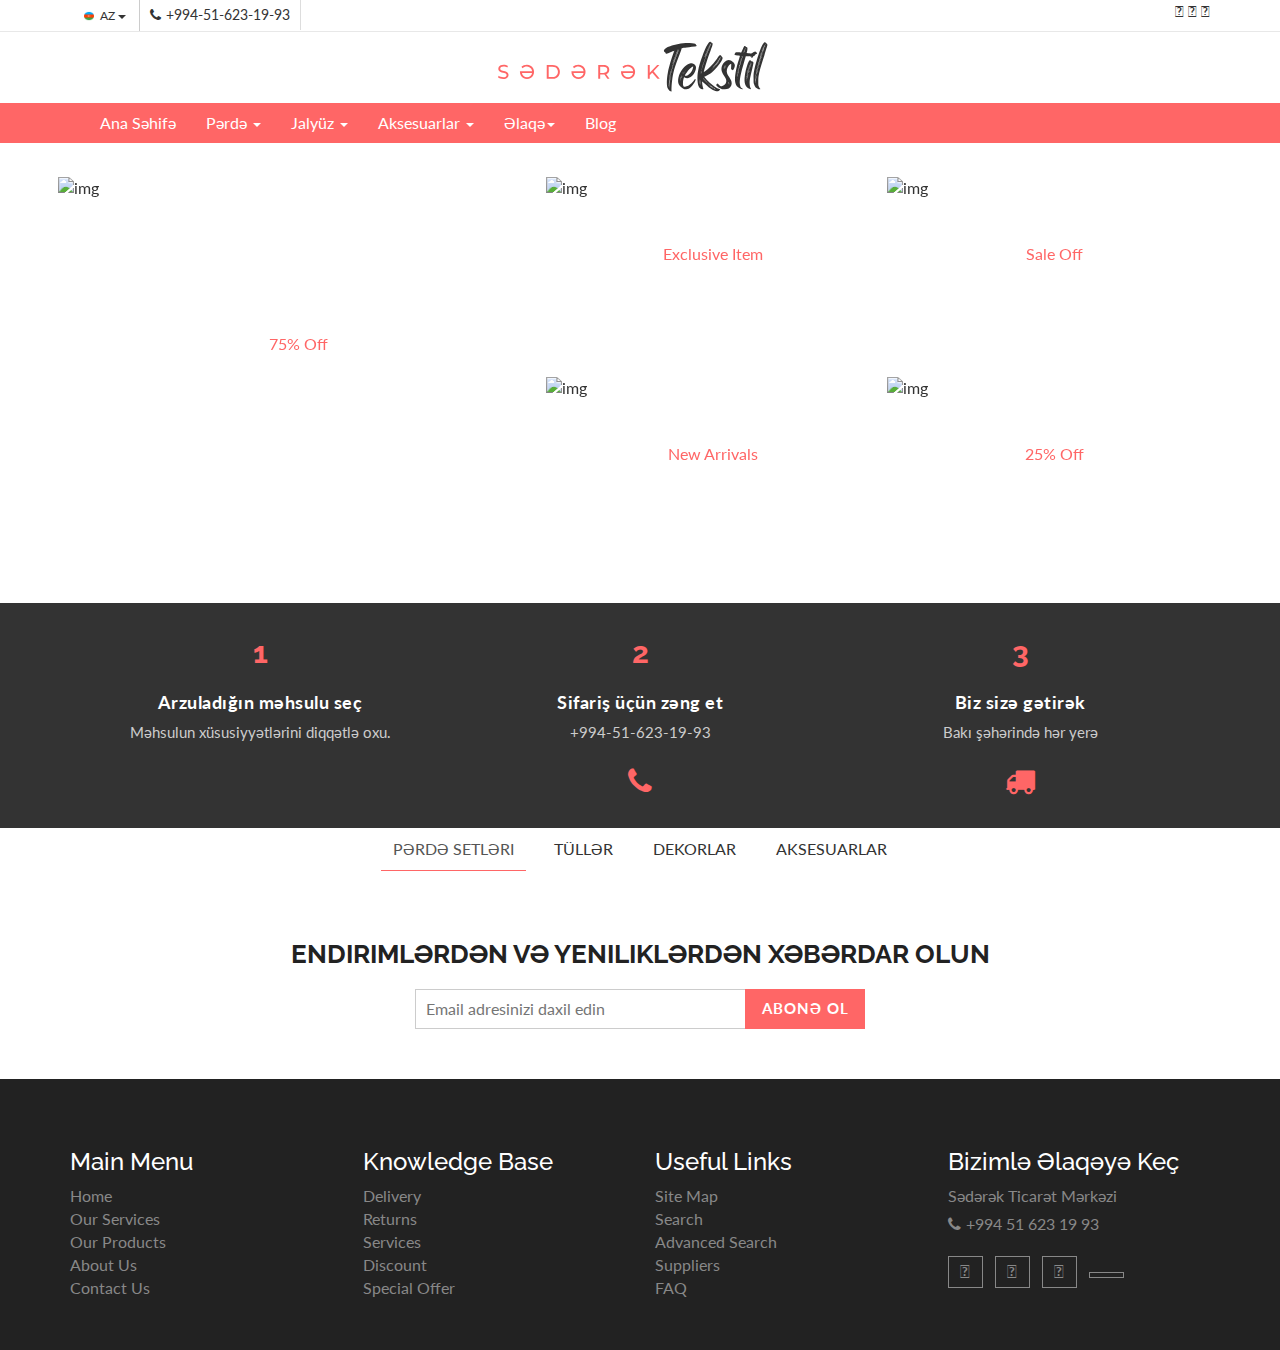
==== index.html @ 825e9d88 "first commit" ====
<!DOCTYPE html>
<html lang="en">

<head>
    <meta charset="utf-8">
    <meta http-equiv="X-UA-Compatible" content="IE=edge">
    <meta name="viewport" content="width=device-width, initial-scale=1">
    <title>Sədərək Tekstil | Əsas Səhifə</title>

    <!-- Font awesome -->
    <link href="css/font-awesome.css" rel="stylesheet">
    <!-- Bootstrap -->
    <link href="css/bootstrap.css" rel="stylesheet">
    <!-- SmartMenus jQuery Bootstrap Addon CSS -->
    <link href="css/jquery.smartmenus.bootstrap.css" rel="stylesheet">
    <!-- Product view slider -->
    <link rel="stylesheet" type="text/css" href="css/jquery.simpleLens.css">
    <!-- slick slider -->
    <link rel="stylesheet" type="text/css" href="css/slick.css">
    <!-- price picker slider -->
    <link rel="stylesheet" type="text/css" href="css/nouislider.css">
    <!-- Theme color -->
    <link id="switcher" href="css/theme-color/default-theme.css" rel="stylesheet">
    <!-- <link id="switcher" href="css/theme-color/bridge-theme.css" rel="stylesheet"> -->
    <!-- Top Slider CSS -->
    <link href="css/sequence-theme.modern-slide-in.css" rel="stylesheet" media="all">

    <!-- Main style sheet -->
    <link href="css/style.css" rel="stylesheet">

    <!-- Google Font -->
    <link href='https://fonts.googleapis.com/css?family=Lato' rel='stylesheet' type='text/css'>
    <link href='https://fonts.googleapis.com/css?family=Raleway' rel='stylesheet' type='text/css'>

    <!--font awesome icon link-->
    <link rel="stylesheet" href="https://cdnjs.cloudflare.com/ajax/libs/font-awesome/5.15.3/css/all.min.css" integrity="sha512-iBBXm8fW90+nuLcSKlbmrPcLa0OT92xO1BIsZ+ywDWZCvqsWgccV3gFoRBv0z+8dLJgyAHIhR35VZc2oM/gI1w==" crossorigin="anonymous" />
    <!-- HTML5 shim and Respond.js for IE8 support of HTML5 elements and media queries -->
    <!-- WARNING: Respond.js doesn't work if you view the page via file:// -->
    <!--[if lt IE 9]>
      <script src="https://oss.maxcdn.com/html5shiv/3.7.2/html5shiv.min.js"></script>
      <script src="https://oss.maxcdn.com/respond/1.4.2/respond.min.js"></script>
    <![endif]-->


</head>

<body>
    <!-- wpf loader Two -->
    <div id="wpf-loader-two">
        <div class="wpf-loader-two-inner">
            <span>Gözləyin</span>
        </div>
    </div>
    <!-- / wpf loader Two -->
    <!-- SCROLL TOP BUTTON -->
    <a class="scrollToTop" href="#"><i class="fa fa-chevron-up"></i></a>
    <!-- END SCROLL TOP BUTTON -->


    <!-- Start header section -->
    <header id="aa-header">
        <!-- start header top  -->
        <div class="aa-header-top">
            <div class="container">
                <div class="row">
                    <div class="col-md-12">
                        <div class="aa-header-top-area">
                            <!-- start header top left -->
                            <div class="aa-header-top-left">
                                <!-- start language -->
                                <div class="aa-language">
                                    <div class="dropdown">
                                        <a class="btn dropdown-toggle" href="#" type="button" id="dropdownMenu1" data-toggle="dropdown" aria-haspopup="true" aria-expanded="true">
                                            <img src="img/flag/icons8-azerbaijan-96-removebg-preview (1).png" alt="az flag">AZ
                                            <span class="caret"></span>
                                        </a>
                                        <ul class="dropdown-menu" aria-labelledby="dropdownMenu1">
                                            <li>
                                                <a href="#"><img src="img/flag/icons8-russian-federation-96-removebg-preview.png" alt="">RU</a>
                                            </li>
                                            <li>
                                                <a href="#"><img src="img/flag/icons8-azerbaijan-96-removebg-preview (1).png" alt="">AZ</a>
                                            </li>
                                        </ul>
                                    </div>
                                </div>
                                <!-- / language -->

                                <!-- start cellphone -->
                                <div class="cellphone hidden-xs">
                                    <p><span class="fa fa-phone"></span>+994-51-623-19-93</p>
                                </div>
                                <!-- / cellphone -->
                            </div>
                            <!-- / header top left -->
                            <div class="aa-header-top-right">
                                <a href="https://www.instagram.com/amiraslan00v/?hl=tr" class="nav-link"><i class="fab fa-instagram"></i></a>
                                <a href="#" class="nav-link"><i class="fab fa-facebook"></i></a>
                                <a href="https://wa.link/rcxn81" class="nav-link"><i class="fab fa-whatsapp"></i></a>
                                <a href="https://msng.link/o/?amrakh=tg" class="nav-link"><i class="fab fa-telegram"></i></a>
                            </div>
                        </div>
                    </div>
                </div>
            </div>
        </div>
        <!-- / header top  -->

        <!-- start header bottom  -->
        <div class="aa-header-bottom">
            <div class="container">
                <div class="row">
                    <div class="col-md-12">
                        <div class="aa-header-bottom-area">
                            <!-- logo  -->
                            <div class="aa-logo">
                                <a href="index.html" class="logo">
                                    <img src="img/logo/teansparant-logo-last.svg" alt="">
                                </a>
                            </div>
                            <!-- / logo  -->

                        </div>
                    </div>
                </div>
            </div>
        </div>
        <!-- / header bottom  -->
    </header>
    <!-- / header section -->
    <!-- menu -->
    <section id="menu">
        <div class="container">
            <div class="menu-area">
                <!-- Navbar -->
                <div class="navbar navbar-default" role="navigation">
                    <div class="navbar-header">
                        <button type="button" class="navbar-toggle" data-toggle="collapse" data-target=".navbar-collapse">
              <span class="sr-only">Toggle navigation</span>
              <span class="icon-bar"></span>
              <span class="icon-bar"></span>
              <span class="icon-bar"></span>
            </button>
                    </div>
                    <div class="navbar-collapse collapse">
                        <!-- Left nav -->
                        <ul class="nav navbar-nav">
                            <li><a href="index.html">Ana Səhifə</a></li>
                            <li><a href="#">Pərdə <span class="caret"></span></a>
                                <ul class="dropdown-menu">
                                    <li><a href="#">Qonaq Otağı</a></li>
                                    <li><a href="#">Mətbəx</a></li>
                                    <li><a href="#">Yataq Otağı</a></li>
                                    <li><a href="#">Gənc Otağı</a></li>
                                    <li><a href="#">Uşaq Otağı</a></li>
                                </ul>
                            </li>
                            <li><a href="#">Jalyüz <span class="caret"></span></a>
                                <ul class="dropdown-menu">
                                    <li><a href="#">Zebra Jalyüz</a></li>
                                    <!-- <li><a href="#">Tezliklə...</a></li>  -->
                                </ul>
                            </li>
                            <li><a href="#">Aksesuarlar <span class="caret"></span></a>
                                <ul class="dropdown-menu">
                                    <li><a href="#">Pərdə Maqnitləri</a></li>
                                </ul>
                            </li>
                            <!-- <li><a href="#">Yastıq <span class="caret"></span></a>
                <ul class="dropdown-menu">  
                  <li><a href="#">Tezliklə...</a></li>                                                                
                </ul>
              </li> -->
                            <li><a href="#">Əlaqə<span class="caret"></span></a>
                                <ul class="dropdown-menu">
                                    <li><a href="#"><span class="fa fa-phone"></span> +994-51-623-19-93</a></li>
                                    <li><a class="" href="https://wa.link/rcxn81"><i class="fab fa-whatsapp"></i> WhatsApp</a></li>
                                    <li><a class="" href="https://msng.link/o/?amrakh=tg"><i class="fab fa-telegram"></i> Telegram</a></li>
                                    <li><a class="" href="#"><i class="fab fa-facebook"></i> Facebook</a></li>
                                </ul>
                            </li>
                            <li><a href="blog.html">Blog<span ></span></a></li>
                        </ul>
                    </div>
                    <!--/.nav-collapse -->
                </div>
            </div>
        </div>
    </section>
    <!-- / menu -->

    <!-- Start Promo section -->
    <section id="aa-promo">
        <div class="container">
            <div class="row">
                <div class="col-md-12">
                    <div class="aa-promo-area">
                        <div class="row">
                            <!-- promo left -->
                            <div class="col-md-5 no-padding">
                                <div class="aa-promo-left">
                                    <a href="sale.html">
                                        <div class="aa-promo-banner">
                                            <img src="https://images.unsplash.com/photo-1577926606472-fc6d3a33f7e1?ixlib=rb-1.2.1&ixid=MnwxMjA3fDB8MHxzZWFyY2h8MTF8fGN1cnRhaW58ZW58MHx8MHx8&auto=format&fit=crop&w=500&q=60" alt="img">
                                            <div class="aa-prom-content">
                                                <span>75% Off</span>
                                                <h4>Qonaq Otağı</h4>
                                            </div>
                                        </div>
                                    </a>
                                </div>
                            </div>
                            <!-- promo right -->
                            <div class="col-md-7 no-padding">
                                <div class="aa-promo-right">
                                    <div class="aa-single-promo-right">
                                        <a href="sale.html">
                                            <div class="aa-promo-banner">
                                                <img src="https://images.unsplash.com/photo-1528822855841-e8bf3134cdc9?ixlib=rb-1.2.1&ixid=MnwxMjA3fDB8MHxwaG90by1wYWdlfHx8fGVufDB8fHx8&auto=format&fit=crop&w=435&q=80" alt="img">
                                                <div class="aa-prom-content">
                                                    <span>Exclusive Item</span>
                                                    <h4>Mətbəx</h4>
                                                </div>
                                            </div>
                                        </a>
                                    </div>
                                    <div class="aa-single-promo-right">
                                        <a href="sale.html">
                                            <div class="aa-promo-banner">
                                                <img src="https://images.unsplash.com/photo-1611286079235-f4e84fccacba?ixlib=rb-1.2.1&ixid=MnwxMjA3fDB8MHxwaG90by1wYWdlfHx8fGVufDB8fHx8&auto=format&fit=crop&w=1887&q=80" alt="img">
                                                <div class="aa-prom-content">
                                                    <span>Sale Off</span>
                                                    <h4>Yataq Otağı</h4>
                                                </div>
                                            </div>
                                        </a>
                                    </div>
                                    <div class="aa-single-promo-right">
                                        <a href="sale.html">
                                            <div class="aa-promo-banner">
                                                <img src="https://images.unsplash.com/photo-1509644851169-2acc08aa25b5?ixlib=rb-1.2.1&ixid=MnwxMjA3fDB8MHxwaG90by1wYWdlfHx8fGVufDB8fHx8&auto=format&fit=crop&w=696&q=80" alt="img">
                                                <div class="aa-prom-content">
                                                    <span>New Arrivals</span>
                                                    <h4>Gənc Otağı</h4>
                                                </div>
                                            </div>
                                        </a>
                                    </div>
                                    <div class="aa-single-promo-right">
                                        <a href="sale.html">
                                            <div class="aa-promo-banner">
                                                <img src="https://images.unsplash.com/photo-1577926866949-c1ed2147d862?ixlib=rb-1.2.1&ixid=MnwxMjA3fDB8MHxwaG90by1wYWdlfHx8fGVufDB8fHx8&auto=format&fit=crop&w=1887&q=80" alt="img">
                                                <div class="aa-prom-content">
                                                    <span>25% Off</span>
                                                    <h4>Uşaq Otağı</h4>
                                                </div>
                                            </div>
                                        </a>
                                    </div>
                                </div>
                            </div>
                        </div>
                    </div>
                </div>
            </div>
        </div>
    </section>
    <!-- / Promo section -->
    <!-- Support section -->
    <section id="aa-support">
        <div class="container">
            <div class="row">
                <div class="col-md-12">
                    <div class="aa-support-area">
                        <!-- single support -->
                        <div class="col-md-4 col-sm-4 col-xs-12">
                            <div class="aa-support-single">
                                <h2>1</h2>
                                <h4>Arzuladığın məhsulu seç</h4>
                                <p>Məhsulun xüsusiyyətlərini diqqətlə oxu.</p>
                                <br>
                                <span class="fa fa-box"></span>
                            </div>
                        </div>
                        <!-- single support -->
                        <div class="col-md-4 col-sm-4 col-xs-12">
                            <div class="aa-support-single">
                                <h2>2</h2>
                                <h4>Sifariş üçün zəng et</h4>
                                <a href="https://wa.link/rcxn81">
                                    <p>+994-51-623-19-93</p>
                                </a>
                                <br>
                                <span class="fa fa-phone"></span>

                                <!-- <a  href="https://wa.link/rcxn81"><p class="support-whatsapp">WhatsApp-a sürətli keçid</p></a> -->
                            </div>
                        </div>
                        <!-- single support -->
                        <div class="col-md-4 col-sm-4 col-xs-12">
                            <div class="aa-support-single">
                                <h2>3</h2>


                                <h4>Biz sizə gətirək</h4>
                                <p>Bakı şəhərində hər yerə</p>
                                <br>
                                <span class="fa fa-truck"></span>
                            </div>
                        </div>
                    </div>
                </div>
            </div>
        </div>
    </section>
    <!-- / Support section -->
    <!-- Products section -->
    <section id="aa-product">
        <div class="container">
            <div class="row">
                <div class="col-md-12">
                    <div class="row">
                        <div class="aa-product-area">
                            <div class="aa-product-inner">
                                <!-- start prduct navigation -->
                                <ul class="nav nav-tabs aa-products-tab">
                                    <li class="active"><a href="#men" data-toggle="tab">Pərdə Setləri</a></li>
                                    <li><a href="#women" data-toggle="tab">Tüllər</a></li>
                                    <li><a href="#sports" data-toggle="tab">Dekorlar</a></li>
                                    <li><a href="#electronics" data-toggle="tab">Aksesuarlar</a></li>
                                </ul>
                                <!-- Tab panes -->
                                <div class="tab-content">
                                    
                                </div>
                                <!-- quick view modal -->
                                <div class="modal fade" id="quick-view-modal" tabindex="-1" role="dialog" aria-labelledby="myModalLabel" aria-hidden="true">
                                    <div class="modal-dialog">
                                        <div class="modal-content">
                                            <div class="modal-body">
                                                <button type="button" class="close" data-dismiss="modal" aria-hidden="true">&times;</button>
                                                <div class="row">
                                                    <!-- Modal view slider -->
                                                    <div class="col-md-6 col-sm-6 col-xs-12">
                                                        <div class="aa-product-view-slider">
                                                            <div class="simpleLens-gallery-container" id="demo-1">
                                                                <div class="simpleLens-container">
                                                                    <div class="simpleLens-big-image-container">
                                                                        <a class="simpleLens-lens-image" data-lens-image="img/view-slider/large/polo-shirt-1.png">
                                                                            <img src="img/view-slider/medium/polo-shirt-1.png" class="simpleLens-big-image">
                                                                        </a>
                                                                    </div>
                                                                </div>
                                                                <div class="simpleLens-thumbnails-container">
                                                                    <a href="#" class="simpleLens-thumbnail-wrapper" data-lens-image="img/view-slider/large/polo-shirt-1.png" data-big-image="img/view-slider/medium/polo-shirt-1.png">
                                                                        <img src="img/view-slider/thumbnail/polo-shirt-1.png">
                                                                    </a>
                                                                    <a href="#" class="simpleLens-thumbnail-wrapper" data-lens-image="img/view-slider/large/polo-shirt-3.png" data-big-image="img/view-slider/medium/polo-shirt-3.png">
                                                                        <img src="img/view-slider/thumbnail/polo-shirt-3.png">
                                                                    </a>

                                                                    <a href="#" class="simpleLens-thumbnail-wrapper" data-lens-image="img/view-slider/large/polo-shirt-4.png" data-big-image="img/view-slider/medium/polo-shirt-4.png">
                                                                        <img src="img/view-slider/thumbnail/polo-shirt-4.png">
                                                                    </a>
                                                                </div>
                                                            </div>
                                                        </div>
                                                    </div>
                                                    <!-- Modal view content -->
                                                    <div class="col-md-6 col-sm-6 col-xs-12">
                                                        <div class="aa-product-view-content">
                                                            <h3>T-Shirt</h3>
                                                            <div class="aa-price-block">
                                                                <span class="aa-product-view-price">$34.99</span>
                                                                <p class="aa-product-avilability">Avilability: <span>In stock</span></p>
                                                            </div>
                                                            <p>Lorem ipsum dolor sit amet, consectetur adipisicing elit. Officiis animi, veritatis quae repudiandae quod nulla porro quidem, itaque quis quaerat!</p>
                                                            <h4>Size</h4>
                                                            <div class="aa-prod-view-size">
                                                                <a href="#">S</a>
                                                                <a href="#">M</a>
                                                                <a href="#">L</a>
                                                                <a href="#">XL</a>
                                                            </div>
                                                            <div class="aa-prod-quantity">
                                                                <form action="">
                                                                    <select name="" id="">
                                      <option value="0" selected="1">1</option>
                                      <option value="1">2</option>
                                      <option value="2">3</option>
                                      <option value="3">4</option>
                                      <option value="4">5</option>
                                      <option value="5">6</option>
                                    </select>
                                                                </form>
                                                                <p class="aa-prod-category">
                                                                    Category: <a href="#">Polo T-Shirt</a>
                                                                </p>
                                                            </div>
                                                            <div class="aa-prod-view-bottom">
                                                                <a href="#" class="aa-add-to-cart-btn"><span class="fa fa-shopping-cart"></span>Add To Cart</a>
                                                                <a href="#" class="aa-add-to-cart-btn">View Details</a>
                                                            </div>
                                                        </div>
                                                    </div>
                                                </div>
                                            </div>
                                        </div>
                                        <!-- /.modal-content -->
                                    </div>
                                    <!-- /.modal-dialog -->
                                </div>
                                <!-- / quick view modal -->
                            </div>
                        </div>
                    </div>
                </div>
            </div>
        </div>
    </section>
    <!-- / Products section -->


    <!-- Subscribe section -->
    <section id="aa-subscribe">
        <div class="container">
            <div class="row">
                <div class="col-md-12">
                    <div class="aa-subscribe-area">
                        <h3>Endirimlərdən və yeniliklərdən xəbərdar olun </h3>
                        <form action="" class="aa-subscribe-form">
                            <input type="email" name="" id="" placeholder="Email adresinizi daxil edin">
                            <input type="submit" value="Abonə Ol">
                        </form>
                    </div>
                </div>
            </div>
        </div>
    </section>
    <!-- / Subscribe section -->

    <!-- footer -->
    <footer id="aa-footer">
        <!-- footer bottom -->
        <div class="aa-footer-top">
            <div class="container">
                <div class="row">
                    <div class="col-md-12">
                        <div class="aa-footer-top-area">
                            <div class="row">
                                <div class="col-md-3 col-sm-6">
                                    <div class="aa-footer-widget">
                                        <h3>Main Menu</h3>
                                        <ul class="aa-footer-nav">
                                            <li><a href="#">Home</a></li>
                                            <li><a href="#">Our Services</a></li>
                                            <li><a href="#">Our Products</a></li>
                                            <li><a href="#">About Us</a></li>
                                            <li><a href="#">Contact Us</a></li>
                                        </ul>
                                    </div>
                                </div>
                                <div class="col-md-3 col-sm-6">
                                    <div class="aa-footer-widget">
                                        <div class="aa-footer-widget">
                                            <h3>Knowledge Base</h3>
                                            <ul class="aa-footer-nav">
                                                <li><a href="#">Delivery</a></li>
                                                <li><a href="#">Returns</a></li>
                                                <li><a href="#">Services</a></li>
                                                <li><a href="#">Discount</a></li>
                                                <li><a href="#">Special Offer</a></li>
                                            </ul>
                                        </div>
                                    </div>
                                </div>
                                <div class="col-md-3 col-sm-6">
                                    <div class="aa-footer-widget">
                                        <div class="aa-footer-widget">
                                            <h3>Useful Links</h3>
                                            <ul class="aa-footer-nav">
                                                <li><a href="#">Site Map</a></li>
                                                <li><a href="#">Search</a></li>
                                                <li><a href="#">Advanced Search</a></li>
                                                <li><a href="#">Suppliers</a></li>
                                                <li><a href="#">FAQ</a></li>
                                            </ul>
                                        </div>
                                    </div>
                                </div>
                                <div class="col-md-3 col-sm-6">
                                    <div class="aa-footer-widget">
                                        <div class="aa-footer-widget">
                                            <h3>Bizimlə Əlaqəyə Keç</h3>
                                            <address>
                      <p>Sədərək Ticarət Mərkəzi</p>
                      <p><span class="fa fa-phone"></span>+994 51 623 19 93</p>
                    </address>
                                            <div class="aa-footer-social">
                                                <a href="https://www.instagram.com/amiraslan00v/?hl=tr" class="nav-link"><i class="fab fa-instagram"></i></a>
                                                <a href="#" class="nav-link"><i class="fab fa-facebook"></i></a>
                                                <a href="https://wa.link/rcxn81" class="nav-link"><i class="fab fa-whatsapp"></i></a>
                                                <a href="https://msng.link/o/?amrakh=tg" class="nav-link"><i class="fab fa-telegram"></i></a>
                                            </div>
                                        </div>
                                    </div>
                                </div>
                            </div>
                        </div>
                    </div>
                </div>
            </div>
        </div>

        <!-- jQuery library -->
        <script src="https://ajax.googleapis.com/ajax/libs/jquery/1.11.3/jquery.min.js"></script>
        <!-- Include all compiled plugins (below), or include individual files as needed -->
        <script src="js/bootstrap.js"></script>
        <!-- SmartMenus jQuery plugin -->
        <script type="text/javascript" src="js/jquery.smartmenus.js"></script>
        <!-- SmartMenus jQuery Bootstrap Addon -->
        <script type="text/javascript" src="js/jquery.smartmenus.bootstrap.js"></script>
        <!-- To Slider JS -->
        <script src="js/sequence.js"></script>
        <script src="js/sequence-theme.modern-slide-in.js"></script>
        <!-- Product view slider -->
        <script type="text/javascript" src="js/jquery.simpleGallery.js"></script>
        <script type="text/javascript" src="js/jquery.simpleLens.js"></script>
        <!-- slick slider -->
        <script type="text/javascript" src="js/slick.js"></script>
        <!-- Price picker slider -->
        <script type="text/javascript" src="js/nouislider.js"></script>
        <!-- Custom js -->
        <script src="js/custom.js"></script>
        <!--  js -->
        <script src="js/api.js"></script>

</body>

</html>
---- css/nouislider.css ----
/* Functional styling;
 * These styles are required for noUiSlider to function.
 * You don't need to change these rules to apply your design.
 */
.noUi-target,
.noUi-target * {
-webkit-touch-callout: none;
-webkit-user-select: none;
-ms-touch-action: none;
	touch-action: none;
-ms-user-select: none;
-moz-user-select: none;
	user-select: none;
-moz-box-sizing: border-box;
	box-sizing: border-box;
}
.noUi-target {
	position: relative;
	direction: ltr;
}
.noUi-base {
	width: 100%;
	height: 100%;
	position: relative;
	z-index: 1; /* Fix 401 */
}
.noUi-origin {
	position: absolute;
	right: 0;
	top: 0;
	left: 0;
	bottom: 0;
}
.noUi-handle {
	position: relative;
	z-index: 1;
}
.noUi-stacking .noUi-handle {
/* This class is applied to the lower origin when
   its values is > 50%. */
	z-index: 10;
}
.noUi-state-tap .noUi-origin {
-webkit-transition: left 0.3s, top 0.3s;
	transition: left 0.3s, top 0.3s;
}
.noUi-state-drag * {
	cursor: inherit !important;
}

/* Painting and performance;
 * Browsers can paint handles in their own layer.
 */
.noUi-base,
.noUi-handle {
	-webkit-transform: translate3d(0,0,0);
	transform: translate3d(0,0,0);
}

/* Slider size and handle placement;
 */
.noUi-horizontal {
	height: 5px;
}
.noUi-horizontal .noUi-handle {
	cursor: w-resize;
	height: 23px;
	left: -17px;
	top: -10px;
	width: 28px;
}
.noUi-vertical {
	width: 18px;
}
.noUi-vertical .noUi-handle {
	width: 28px;
	height: 34px;
	left: -6px;
	top: -17px;
}

/* Styling;
 */
.noUi-background {
	background: #FAFAFA;
	box-shadow: inset 0 1px 1px #f0f0f0;
}
.noUi-connect {
	background: #ccc;
	box-shadow: inset 0 0 3px rgba(51,51,51,0.45);
-webkit-transition: background 450ms;
	transition: background 450ms;
}
.noUi-origin {
	border-radius: 2px;
}
.noUi-target {
	border-radius: 0px;
	border: 1px solid #D3D3D3;
	box-shadow: inset 0 1px 1px #F0F0F0, 0 3px 6px -5px #BBB;
	margin-top: 30px;
	margin-bottom: 10px;
}
.noUi-target.noUi-connect {
	box-shadow: inset 0 0 3px rgba(51,51,51,0.45), 0 3px 6px -5px #BBB;
}

/* Handles and cursors;
 */
.noUi-draggable {
	cursor: w-resize;
}
.noUi-vertical .noUi-draggable {
	cursor: n-resize;
}
.noUi-handle {
	border: 1px solid #D9D9D9;
	border-radius: 0px;
	background: #FFF;
	cursor: default;
	box-shadow: inset 0 0 1px #FFF,
				inset 0 1px 7px #EBEBEB,
				0 3px 6px -3px #BBB;
}
.noUi-active {
	box-shadow: inset 0 0 1px #FFF,
				inset 0 1px 7px #DDD,
				0 3px 6px -3px #BBB;
}

/* Handle stripes;
 */
.noUi-handle:before,
.noUi-handle:after {
	content: "";
	display: block;
	position: absolute;
	height: 10px;
	width: 1px;
	background: #E8E7E6;
	left: 9px;
	top: 5px;
}
.noUi-handle:after {
	left: 15px;
}
.noUi-vertical .noUi-handle:before,
.noUi-vertical .noUi-handle:after {
	width: 14px;
	height: 1px;
	left: 6px;
	top: 14px;
}
.noUi-vertical .noUi-handle:after {
	top: 17px;
}

/* Disabled state;
 */
[disabled].noUi-connect,
[disabled] .noUi-connect {
	background: #B8B8B8;
}
[disabled].noUi-origin,
[disabled] .noUi-handle {
	cursor: not-allowed;
}
---- css/theme-color/default-theme.css ----
/*=======================================
Template Design By MarkUps.
Author URI : http://www.markups.io/
========================================*/


h2 {
  color: #ff6666;  
}
.aa-primary-btn:hover, .aa-primary-btn:focus {
  color: #ff6666; 
  border-color: #ff6666;
}
.aa-secondary-btn {  
  color: #ff6666;  
}
.aa-secondary-btn:hover, .aa-secondary-btn:focus {
  background-color: #ff6666;  
}
.aa-browse-btn {
  background-color: #ff6666;  
  border: 1px solid #ff6666;  
}
.aa-browse-btn:hover, .aa-browse-btn:focus {
  color: #ff6666;
}
.aa-add-to-cart-btn:hover, .aa-add-to-cart-btn:focus {
  color: #ff6666;
  border-color: #ff6666;
}
.aa-filter-btn {
  background-color: #ff6666;
  border: 1px solid #ff6666;  
}
.aa-cart-view-btn {
  background-color: #ff6666;  
}
#aa-header .aa-header-bottom .aa-header-bottom-area .aa-logo a > span {
  color: #ff6666;  
}
#aa-header .aa-header-bottom .aa-header-bottom-area .aa-logo a strong {
  color: #ff6666;
}
#aa-header .aa-header-bottom .aa-header-bottom-area .aa-search-box button {
  background-color: #ff6666;  
}
#aa-header .aa-header-bottom .aa-cartbox .aa-cart-link {
  color: #ff6666;  
}
#aa-header .aa-header-bottom .aa-cartbox .aa-cart-link .aa-cart-notify {
  border: 1px solid #ff6666;  
  color: #ff6666;  
}
#aa-header .aa-header-bottom .aa-cartbox .aa-cart-link .aa-cart-notify:after { 
  border-top-color: #ff6666;  
}
#aa-header .aa-header-bottom .aa-cartbox .aa-cartbox-summary ul li .aa-remove-product:hover, #aa-header .aa-header-bottom .aa-cartbox .aa-cartbox-summary ul li .aa-remove-product:focus {
  border-color: #ff6666;
}
#menu {
  background-color: #ff6666; 
}
#menu .menu-area .navbar-default .navbar-nav .open a {
  color: #ff6666;
}
#menu .menu-area .navbar-default .navbar-nav .dropdown-menu li a {
  color: #ff6666;
}
#menu .menu-area .navbar-default .navbar-nav .dropdown-menu li a:hover, #menu .menu-area .navbar-default .navbar-nav .dropdown-menu li a:focus { 
  background-color: #ff6666;
}
.scrollToTop {
  background-color: #ff6666;
  border: 1px solid #ff6666;  
}
.scrollToTop:hover,
.scrollToTop:focus { 
  color: #ff6666; 
}
#wpf-loader-two .wpf-loader-two-inner:before {
  background: #ff6666;  
}
#wpf-loader-two .wpf-loader-two-inner:after {
  background: #ff6666;  
}
#wpf-loader-two {
  background-color: #ff6666;  
}
#aa-slider .aa-slider-area .seq-title span {
  color: #ff6666;  
}
#aa-slider .aa-slider-area .seq .seq-next:hover, #aa-slider .aa-slider-area .seq .seq-next:focus {  
  background-color: #ff6666;
}
#aa-slider .aa-slider-area .seq .seq-prev:hover, #aa-slider .aa-slider-area .seq .seq-prev:focus {  
  background-color: #ff6666;
}
#aa-promo .aa-promo-area .aa-promo-banner .aa-prom-content span {  
  color: #ff6666;
}
#aa-promo .aa-promo-area .aa-promo-banner .aa-prom-content h4 a:hover {
  color: #ff6666 !important;
}
.aa-products-tab li a:hover, .aa-products-tab li a:focus {  
  border-bottom: 1px solid #ff6666;
}
.aa-products-tab li.active a {
  border-bottom: 1px solid #ff6666 !important;  
}
.aa-products-tab li.active a:hover, .aa-products-tab li.active a:focus {  
  border-bottom: 1px solid #ff6666;
}
.aa-product-catg li figure .aa-add-card-btn:hover {
  color: #ff6666;
}
.aa-product-catg li .aa-product-title a:hover, .aa-product-catg li .aa-product-title a:focus {
  color: #ff6666;
}
.aa-product-catg li .aa-product-price {
  color: #ff6666;  
}
.aa-product-catg li .aa-product-hvr-content a:hover, .aa-product-catg li .aa-product-hvr-content a:focus {
  color: #ff6666;
}
#quick-view-modal .modal-content button.close:hover {
  color: #ff6666; 
}
#quick-view-modal .modal-content .aa-product-view-content .aa-price-block .aa-product-avilability span {
  color: #ff6666;
}
#quick-view-modal .modal-content .aa-product-view-content .aa-prod-view-size a:hover, #quick-view-modal .modal-content .aa-product-view-content .aa-prod-view-size a:focus {
  border-color: #ff6666;
  color: #ff6666;
}
#quick-view-modal .modal-content .aa-product-view-content .aa-prod-quantity .aa-prod-category a {
  color: #ff6666; 
}
.slick-prev,
.slick-next {
  background-color: #ff6666;
}
#aa-support .aa-support-area .aa-support-single span {
  color: #ff6666; 
}
#aa-testimonial .aa-testimonial-area .aa-testimonial-slider li.slick-active {
  background-color: #ff6666;
}
.aa-latest-blog-single .aa-blog-img:hover .aa-blog-img-caption {
  background-color: #ff6666;
}
.aa-latest-blog-single .aa-blog-info .aa-blog-title a:hover {
  color: #ff6666;
}
.aa-latest-blog-single .aa-blog-info .aa-read-mor-btn {
  color: #ff6666;  
}
.aa-latest-blog-single .aa-blog-info .aa-read-mor-btn:hover span, .aa-latest-blog-single .aa-blog-info .aa-read-mor-btn:focus span {  
  color: #ff6666;
}
#aa-subscribe .aa-subscribe-area .aa-subscribe-form input[type="submit"] {
  background: #ff6666 none repeat scroll 0 0;
  border: 1px solid #ff6666;  
}
#aa-footer .aa-footer-bottom .aa-footer-bottom-area > p a:hover, #aa-footer .aa-footer-bottom .aa-footer-bottom-area > p a:focus {
  color: #ff6666;
}
#aa-catg-head-banner .aa-catg-head-banner-area .aa-catg-head-banner-content .breadcrumb .active {
  color: #ff6666;
}
#aa-product-category .aa-sidebar .aa-sidebar-widget h3 {
  color: #ff6666;
  border-bottom: 1px solid #ff6666;
}
#aa-product-category .aa-sidebar .aa-sidebar-widget .aa-catg-nav li a:hover, #aa-product-category .aa-sidebar .aa-sidebar-widget .aa-catg-nav li a:focus {
  color: #ff6666;
}
#aa-product-category .aa-sidebar .aa-sidebar-widget .tag-cloud a:hover, #aa-product-category .aa-sidebar .aa-sidebar-widget .tag-cloud a:focus {
  background-color: #ff6666;
}
#aa-product-category .aa-sidebar .aa-sidebar-widget .aa-recently-views ul li .aa-cartbox-info h4 a:hover, #aa-product-category .aa-sidebar .aa-sidebar-widget .aa-recently-views ul li .aa-cartbox-info h4 a:focus {
  color: #ff6666;
}
#aa-product-category .aa-product-catg-content .aa-product-catg-head .aa-product-catg-head-right a:hover, #aa-product-category .aa-product-catg-content .aa-product-catg-head .aa-product-catg-head-right a:focus {
  color: #ff6666;
}
#aa-product-category .aa-product-catg-content .aa-product-catg-pagination .pagination li a:hover,
#aa-product-category .aa-product-catg-content .aa-product-catg-pagination .pagination li span:hover {
  color: #ff6666;
}
#aa-product-category .aa-product-catg-content .aa-product-catg-pagination .pagination li a:focus,
#aa-product-category .aa-product-catg-content .aa-product-catg-pagination .pagination li span:focus {
  background-color: #ff6666;
}
#aa-product-details .aa-product-details-area .aa-product-details-content .aa-product-view-content .aa-prod-quantity .aa-prod-category a {
  color: #ff6666;
}
#aa-product-details .aa-product-details-area .aa-product-details-bottom .nav-tabs li a:hover, #aa-product-details .aa-product-details-area .aa-product-details-bottom .nav-tabs li a:focus {
  color: #ff6666;
}
#aa-product-details .aa-product-details-area .aa-product-details-bottom .aa-review-form .aa-review-submit {  
  background-color: #ff6666;  
  border-color: #ff6666;  
}
#aa-product-details .aa-product-details-area .aa-product-details-bottom .aa-review-form .form-control:focus {
  border-color: #ff6666;
}
#cart-view .cart-view-area .cart-view-table .table tbody tr td .aa-cart-title {
  color: #ff6666;
}
#cart-view .cart-view-area .cart-view-table .table tbody tr td .aa-cart-title:hover {
  color: #ff6666;
}
#checkout .checkout-area .checkout-left .panel-group .panel-default .panel-heading .panel-title a { 
  color: #ff6666;
}
#checkout .checkout-area .checkout-right h4 { 
  color: #ff6666;
}
#login-modal .modal-dialog .aa-register-now a {
  color: #ff6666;
}
#aa-blog-archive .aa-blog-archive-area .aa-blog-content .aa-blog-content-single h4 a:hover, #aa-blog-archive .aa-blog-archive-area .aa-blog-content .aa-blog-content-single h4 a:focus {
  color: #ff6666;
}
#aa-blog-archive .aa-blog-archive-area .aa-blog-content .aa-blog-content-single .aa-article-bottom .aa-post-author a {
  border-bottom: 1px solid #ff6666;
  color: #ff6666;
}
#aa-blog-archive .aa-blog-archive-area .aa-blog-sidebar .aa-sidebar-widget h3 {
  color: #ff6666;
  border-bottom: 1px solid #ff6666;  
}
#aa-blog-archive .aa-blog-archive-area .aa-blog-sidebar .aa-sidebar-widget .aa-catg-nav li a:hover, #aa-blog-archive .aa-blog-archive-area .aa-blog-sidebar .aa-sidebar-widget .aa-catg-nav li a:focus {
  color: #ff6666;
}
#aa-blog-archive .aa-blog-archive-area .aa-blog-sidebar .aa-sidebar-widget .tag-cloud a:hover, #aa-blog-archive .aa-blog-archive-area .aa-blog-sidebar .aa-sidebar-widget .tag-cloud a:focus {
  background-color: #ff6666;
}
#aa-blog-archive .aa-blog-archive-area .aa-blog-sidebar .aa-sidebar-widget .aa-sidebar-price-range .noUi-connect {
  background: #ff6666;
}
#aa-blog-archive .aa-blog-archive-area .aa-blog-sidebar .aa-sidebar-widget .aa-recently-views ul li .aa-cartbox-info h4 a:hover, #aa-blog-archive .aa-blog-archive-area .aa-blog-sidebar .aa-sidebar-widget .aa-recently-views ul li .aa-cartbox-info h4 a:focus {
  color: #ff6666;
}
#aa-blog-archive .aa-blog-archive-area .aa-blog-archive-pagination .pagination li a:hover,
#aa-blog-archive .aa-blog-archive-area .aa-blog-archive-pagination .pagination li span:hover {
  color: #ff6666;
}
#aa-blog-archive .aa-blog-archive-area .aa-blog-archive-pagination .pagination li a:focus,
#aa-blog-archive .aa-blog-archive-area .aa-blog-archive-pagination .pagination li span:focus {
  background-color: #ff6666;
}
#aa-blog-archive .aa-blog-archive-area .aa-blog-archive-pagination .pagination .active a {
  background-color: #ff6666;
}
.aa-blog-details h2 a:hover, .aa-blog-details h2 a:focus {
  color: #ff6666;
}
.aa-blog-details .aa-blog-content-single .blog-single-tag a:hover, .aa-blog-details .aa-blog-content-single .blog-single-tag a:focus {
  color: #ff6666; 
}
.aa-blog-details .aa-blog-content-single .blog-single-social a:hover, .aa-blog-details .aa-blog-content-single .blog-single-social a:focus {
  color: #ff6666; 
}
.aa-blog-details .aa-blog-navigation .aa-blog-prev {
  background-color: #ff6666;
  border: 1px solid #ff6666;  
}
.aa-blog-details .aa-blog-navigation .aa-blog-next {
  background-color: #ff6666;
  border: 1px solid #ff6666;  
}
.aa-blog-details .aa-blog-comment-threat .comments .commentlist li .reply-btn {
  background-color: #ff6666;  
}
.aa-blog-details .aa-blog-comment-threat .comments .commentlist li .author-tag {
  background-color: #ff6666;  
}
.aa-blog-details #respond input[type="text"]:focus,
.aa-blog-details #respond input[type="email"]:focus,
.aa-blog-details #respond input[type="url"]:focus {
  border-color: #ff6666;
}
.aa-blog-details #respond textarea:focus {
  border-color: #ff6666;
}
.aa-blog-details #respond .form-submit input:hover {
  color: #ff6666 !important;
}
#aa-contact .aa-contact-area .aa-contact-address .aa-contact-address-left .comments-form .form-control:focus {
  border-color: #ff6666;
}
#aa-contact .aa-contact-area .aa-contact-address .aa-contact-address-left .comments-form button {
  border: 1px solid #ff6666;  
}
#aa-error .aa-error-area {
  border: 5px solid #ff6666;  
}
#aa-error .aa-error-area h2 {
  border-bottom: 3px solid #ff6666;  
}
#aa-error .aa-error-area a:hover, #aa-error .aa-error-area a:focus {
  color: #ff6666;
  border-color: #ff6666;
}
#aa-footer .aa-footer-bottom .aa-footer-bottom-area > p a:hover, #aa-footer .aa-footer-bottom .aa-footer-bottom-area > p a:focus {
  color: #ff6666;
}
.navbar-default .navbar-toggle:hover,
.navbar-default .navbar-toggle:focus {
  background-color: #ff6666;
}




/*=======================================
Template Design By MarkUps.
Author URI : http://www.markups.io/
========================================*/
---- css/theme-color/bridge-theme.css ----
/*=======================================
Template Design By MarkUps.
Author URI : http://www.markups.io/
========================================*/


h2 {
  color: #a5d549;  
}
.aa-primary-btn:hover, .aa-primary-btn:focus {
  color: #a5d549; 
  border-color: #a5d549;
}
.aa-secondary-btn {  
  color: #a5d549;  
}
.aa-secondary-btn:hover, .aa-secondary-btn:focus {
  background-color: #a5d549;  
}
.aa-browse-btn {
  background-color: #a5d549;  
  border: 1px solid #a5d549;  
}
.aa-browse-btn:hover, .aa-browse-btn:focus {
  color: #a5d549;
}
.aa-add-to-cart-btn:hover, .aa-add-to-cart-btn:focus {
  color: #a5d549;
  border-color: #a5d549;
}
.aa-filter-btn {
  background-color: #a5d549;
  border: 1px solid #a5d549;  
}
.aa-cart-view-btn {
  background-color: #a5d549;  
}
#aa-header .aa-header-bottom .aa-header-bottom-area .aa-logo a > span {
  color: #a5d549;  
}
#aa-header .aa-header-bottom .aa-header-bottom-area .aa-logo a strong {
  color: #a5d549;
}
#aa-header .aa-header-bottom .aa-header-bottom-area .aa-search-box button {
  background-color: #a5d549;  
}
#aa-header .aa-header-bottom .aa-cartbox .aa-cart-link {
  color: #a5d549;  
}
#aa-header .aa-header-bottom .aa-cartbox .aa-cart-link .aa-cart-notify {
  border: 1px solid #a5d549;  
  color: #a5d549;  
}
#aa-header .aa-header-bottom .aa-cartbox .aa-cart-link .aa-cart-notify:after { 
  border-top-color: #a5d549;  
}
#aa-header .aa-header-bottom .aa-cartbox .aa-cartbox-summary ul li .aa-remove-product:hover, #aa-header .aa-header-bottom .aa-cartbox .aa-cartbox-summary ul li .aa-remove-product:focus {
  border-color: #a5d549;
}
#menu {
  background-color: #a5d549; 
}
#menu .menu-area .navbar-default .navbar-nav .open a {
  color: #a5d549;
}
#menu .menu-area .navbar-default .navbar-nav .dropdown-menu li a {
  color: #a5d549;
}
#menu .menu-area .navbar-default .navbar-nav .dropdown-menu li a:hover, #menu .menu-area .navbar-default .navbar-nav .dropdown-menu li a:focus { 
  background-color: #a5d549;
}
.scrollToTop {
  background-color: #a5d549;
  border: 1px solid #a5d549;  
}
.scrollToTop:hover,
.scrollToTop:focus { 
  color: #a5d549; 
}
#wpf-loader-two .wpf-loader-two-inner:before {
  background: #a5d549;  
}
#wpf-loader-two .wpf-loader-two-inner:after {
  background: #a5d549;  
}
#wpf-loader-two {
  background-color: #a5d549;  
}
#aa-slider .aa-slider-area .seq-title span {
  color: #a5d549;  
}
#aa-slider .aa-slider-area .seq .seq-next:hover, #aa-slider .aa-slider-area .seq .seq-next:focus {  
  background-color: #a5d549;
}
#aa-slider .aa-slider-area .seq .seq-prev:hover, #aa-slider .aa-slider-area .seq .seq-prev:focus {  
  background-color: #a5d549;
}
#aa-promo .aa-promo-area .aa-promo-banner .aa-prom-content span {  
  color: #a5d549;
}
#aa-promo .aa-promo-area .aa-promo-banner .aa-prom-content h4 a:hover {
  color: #a5d549 !important;
}
.aa-products-tab li a:hover, .aa-products-tab li a:focus {  
  border-bottom: 1px solid #a5d549;
}
.aa-products-tab li.active a {
  border-bottom: 1px solid #a5d549 !important;  
}
.aa-products-tab li.active a:hover, .aa-products-tab li.active a:focus {  
  border-bottom: 1px solid #a5d549;
}
.aa-product-catg li figure .aa-add-card-btn:hover {
  color: #a5d549;
}
.aa-product-catg li .aa-product-title a:hover, .aa-product-catg li .aa-product-title a:focus {
  color: #a5d549;
}
.aa-product-catg li .aa-product-price {
  color: #a5d549;  
}
.aa-product-catg li .aa-product-hvr-content a:hover, .aa-product-catg li .aa-product-hvr-content a:focus {
  color: #a5d549;
}
#quick-view-modal .modal-content button.close:hover {
  color: #a5d549; 
}
#quick-view-modal .modal-content .aa-product-view-content .aa-price-block .aa-product-avilability span {
  color: #a5d549;
}
#quick-view-modal .modal-content .aa-product-view-content .aa-prod-view-size a:hover, #quick-view-modal .modal-content .aa-product-view-content .aa-prod-view-size a:focus {
  border-color: #a5d549;
  color: #a5d549;
}
#quick-view-modal .modal-content .aa-product-view-content .aa-prod-quantity .aa-prod-category a {
  color: #a5d549; 
}
.slick-prev,
.slick-next {
  background-color: #a5d549;
}
#aa-support .aa-support-area .aa-support-single span {
  color: #a5d549; 
}
#aa-testimonial .aa-testimonial-area .aa-testimonial-slider li.slick-active {
  background-color: #a5d549;
}
.aa-latest-blog-single .aa-blog-img:hover .aa-blog-img-caption {
  background-color: #a5d549;
}
.aa-latest-blog-single .aa-blog-info .aa-blog-title a:hover {
  color: #a5d549;
}
.aa-latest-blog-single .aa-blog-info .aa-read-mor-btn {
  color: #a5d549;  
}
.aa-latest-blog-single .aa-blog-info .aa-read-mor-btn:hover span, .aa-latest-blog-single .aa-blog-info .aa-read-mor-btn:focus span {  
  color: #a5d549;
}
#aa-subscribe .aa-subscribe-area .aa-subscribe-form input[type="submit"] {
  background: #a5d549 none repeat scroll 0 0;
  border: 1px solid #a5d549;  
}
#aa-footer .aa-footer-bottom .aa-footer-bottom-area > p a:hover, #aa-footer .aa-footer-bottom .aa-footer-bottom-area > p a:focus {
  color: #a5d549;
}
#aa-catg-head-banner .aa-catg-head-banner-area .aa-catg-head-banner-content .breadcrumb .active {
  color: #a5d549;
}
#aa-product-category .aa-sidebar .aa-sidebar-widget h3 {
  color: #a5d549;
  border-bottom: 1px solid #a5d549;
}
#aa-product-category .aa-sidebar .aa-sidebar-widget .aa-catg-nav li a:hover, #aa-product-category .aa-sidebar .aa-sidebar-widget .aa-catg-nav li a:focus {
  color: #a5d549;
}
#aa-product-category .aa-sidebar .aa-sidebar-widget .tag-cloud a:hover, #aa-product-category .aa-sidebar .aa-sidebar-widget .tag-cloud a:focus {
  background-color: #a5d549;
}
#aa-product-category .aa-sidebar .aa-sidebar-widget .aa-recently-views ul li .aa-cartbox-info h4 a:hover, #aa-product-category .aa-sidebar .aa-sidebar-widget .aa-recently-views ul li .aa-cartbox-info h4 a:focus {
  color: #a5d549;
}
#aa-product-category .aa-product-catg-content .aa-product-catg-head .aa-product-catg-head-right a:hover, #aa-product-category .aa-product-catg-content .aa-product-catg-head .aa-product-catg-head-right a:focus {
  color: #a5d549;
}
#aa-product-category .aa-product-catg-content .aa-product-catg-pagination .pagination li a:hover,
#aa-product-category .aa-product-catg-content .aa-product-catg-pagination .pagination li span:hover {
  color: #a5d549;
}
#aa-product-category .aa-product-catg-content .aa-product-catg-pagination .pagination li a:focus,
#aa-product-category .aa-product-catg-content .aa-product-catg-pagination .pagination li span:focus {
  background-color: #a5d549;
}
#aa-product-details .aa-product-details-area .aa-product-details-content .aa-product-view-content .aa-prod-quantity .aa-prod-category a {
  color: #a5d549;
}
#aa-product-details .aa-product-details-area .aa-product-details-bottom .nav-tabs li a:hover, #aa-product-details .aa-product-details-area .aa-product-details-bottom .nav-tabs li a:focus {
  color: #a5d549;
}
#aa-product-details .aa-product-details-area .aa-product-details-bottom .aa-review-form .aa-review-submit {  
  background-color: #a5d549;  
  border-color: #a5d549;  
}
#aa-product-details .aa-product-details-area .aa-product-details-bottom .aa-review-form .form-control:focus {
  border-color: #a5d549;
}
#cart-view .cart-view-area .cart-view-table .table tbody tr td .aa-cart-title {
  color: #a5d549;
}
#cart-view .cart-view-area .cart-view-table .table tbody tr td .aa-cart-title:hover {
  color: #a5d549;
}
#checkout .checkout-area .checkout-left .panel-group .panel-default .panel-heading .panel-title a { 
  color: #a5d549;
}
#checkout .checkout-area .checkout-right h4 { 
  color: #a5d549;
}
#login-modal .modal-dialog .aa-register-now a {
  color: #a5d549;
}
#aa-blog-archive .aa-blog-archive-area .aa-blog-content .aa-blog-content-single h4 a:hover, #aa-blog-archive .aa-blog-archive-area .aa-blog-content .aa-blog-content-single h4 a:focus {
  color: #a5d549;
}
#aa-blog-archive .aa-blog-archive-area .aa-blog-content .aa-blog-content-single .aa-article-bottom .aa-post-author a {
  border-bottom: 1px solid #a5d549;
  color: #a5d549;
}
#aa-blog-archive .aa-blog-archive-area .aa-blog-sidebar .aa-sidebar-widget h3 {
  color: #a5d549;
  border-bottom: 1px solid #a5d549;  
}
#aa-blog-archive .aa-blog-archive-area .aa-blog-sidebar .aa-sidebar-widget .aa-catg-nav li a:hover, #aa-blog-archive .aa-blog-archive-area .aa-blog-sidebar .aa-sidebar-widget .aa-catg-nav li a:focus {
  color: #a5d549;
}
#aa-blog-archive .aa-blog-archive-area .aa-blog-sidebar .aa-sidebar-widget .tag-cloud a:hover, #aa-blog-archive .aa-blog-archive-area .aa-blog-sidebar .aa-sidebar-widget .tag-cloud a:focus {
  background-color: #a5d549;
}
#aa-blog-archive .aa-blog-archive-area .aa-blog-sidebar .aa-sidebar-widget .aa-sidebar-price-range .noUi-connect {
  background: #a5d549;
}
#aa-blog-archive .aa-blog-archive-area .aa-blog-sidebar .aa-sidebar-widget .aa-recently-views ul li .aa-cartbox-info h4 a:hover, #aa-blog-archive .aa-blog-archive-area .aa-blog-sidebar .aa-sidebar-widget .aa-recently-views ul li .aa-cartbox-info h4 a:focus {
  color: #a5d549;
}
#aa-blog-archive .aa-blog-archive-area .aa-blog-archive-pagination .pagination li a:hover,
#aa-blog-archive .aa-blog-archive-area .aa-blog-archive-pagination .pagination li span:hover {
  color: #a5d549;
}
#aa-blog-archive .aa-blog-archive-area .aa-blog-archive-pagination .pagination li a:focus,
#aa-blog-archive .aa-blog-archive-area .aa-blog-archive-pagination .pagination li span:focus {
  background-color: #a5d549;
}
#aa-blog-archive .aa-blog-archive-area .aa-blog-archive-pagination .pagination .active a {
  background-color: #a5d549;
}
.aa-blog-details h2 a:hover, .aa-blog-details h2 a:focus {
  color: #a5d549;
}
.aa-blog-details .aa-blog-content-single .blog-single-tag a:hover, .aa-blog-details .aa-blog-content-single .blog-single-tag a:focus {
  color: #a5d549; 
}
.aa-blog-details .aa-blog-content-single .blog-single-social a:hover, .aa-blog-details .aa-blog-content-single .blog-single-social a:focus {
  color: #a5d549; 
}
.aa-blog-details .aa-blog-navigation .aa-blog-prev {
  background-color: #a5d549;
  border: 1px solid #a5d549;  
}
.aa-blog-details .aa-blog-navigation .aa-blog-next {
  background-color: #a5d549;
  border: 1px solid #a5d549;  
}
.aa-blog-details .aa-blog-comment-threat .comments .commentlist li .reply-btn {
  background-color: #a5d549;  
}
.aa-blog-details .aa-blog-comment-threat .comments .commentlist li .author-tag {
  background-color: #a5d549;  
}
.aa-blog-details #respond input[type="text"]:focus,
.aa-blog-details #respond input[type="email"]:focus,
.aa-blog-details #respond input[type="url"]:focus {
  border-color: #a5d549;
}
.aa-blog-details #respond textarea:focus {
  border-color: #a5d549;
}
.aa-blog-details #respond .form-submit input:hover {
  color: #a5d549 !important;
}
#aa-contact .aa-contact-area .aa-contact-address .aa-contact-address-left .comments-form .form-control:focus {
  border-color: #a5d549;
}
#aa-contact .aa-contact-area .aa-contact-address .aa-contact-address-left .comments-form button {
  border: 1px solid #a5d549;  
}
#aa-error .aa-error-area {
  border: 5px solid #a5d549;  
}
#aa-error .aa-error-area h2 {
  border-bottom: 3px solid #a5d549;  
}
#aa-error .aa-error-area a:hover, #aa-error .aa-error-area a:focus {
  color: #a5d549;
  border-color: #a5d549;
}
#aa-footer .aa-footer-bottom .aa-footer-bottom-area > p a:hover, #aa-footer .aa-footer-bottom .aa-footer-bottom-area > p a:focus {
  color: #a5d549;
}
.navbar-default .navbar-toggle:hover,
.navbar-default .navbar-toggle:focus {
  background-color: #a5d549;
}

/*=======================================
Template Design By MarkUps.
Author URI : http://www.markups.io/
========================================*/
---- css/sequence-theme.modern-slide-in.css ----
@charset "UTF-8";

/**
 * Theme Name: Modern Slide In
 * Version: 2.0.0
 * Theme URL: http://sequencejs.com/themes/modern-slide-in/
 *
 * A minimalist theme for showcasing products
 *
 * This theme is powered by Sequence.js - The
 * responsive CSS animation framework for creating unique sliders,
 * presentations, banners, and other step-based applications.
 *
 * Author: Ian Lunn
 * Author URL: http://ianlunn.co.uk/
 *
 * Theme License: http://sequencejs.com/licenses/#free-theme
 * Sequence.js Licenses: http://sequencejs.com/licenses/
 *
 * Copyright © 2015 Ian Lunn Design Limited unless otherwise stated.
 */

@import url(http://fonts.googleapis.com/css?family=Oxygen:700|Source+Sans+Pro:300);

body,
html,
.seq {
  /* Uncomment to make the theme full-screen */
  /* width: 100% !important; */
  /* max-width: 100% !important; */
  /* height: 100% !important; */
  /* max-height: 100% !important; */
}

.seq {
  position: relative;
  /*background: #D9D9D9 url("../images/bg-sequence.jpg") no-repeat;*/
  background-position: 0% 100%;
  background-size: cover;
  /* Dimensions */
  height: 360px;
  width: 100%;
  /*max-width: 1280px;*/
  max-width: 100%;
  /* Hide anything that goes beyond the boundaries of the Sequence container */
  overflow: hidden;
  /* Center the Sequence container on the page */
  margin: 0 auto;
  padding: 0;
}

.seq .seq-preloader {
  background: #D9D9D9;
}

.seq .seq-screen,
.seq .seq-canvas,
.seq .seq-canvas > * {
  /* Reset the canvas and steps for more browser consistency */
  margin: 0;
  padding: 0;
  height: 100%;
  width: 100%;
  list-style: none;
}

.seq .seq-canvas > * {
  position: absolute;
}

.seq.seq-fallback {
  /* Fallback styles */
}

.seq.seq-fallback .seq-canvas {
  max-width: 1280px;
}

.seq.seq-fallback .seq-pagination li {
  position: relative;
}

.seq.seq-fallback .seq-pagination li img {
  border: none;
}

.seq.seq-fallback .seq-pagination li a {
  display: block;
  width: 100%;
  height: 100%;
}

.seq.seq-fallback .seq-next:focus,
.seq.seq-fallback .seq-next:hover,
.seq.seq-fallback .seq-prev:focus,
.seq.seq-fallback .seq-prev:hover,
.seq.seq-fallback .seq-pagination li:focus,
.seq.seq-fallback .seq-pagination li:hover {
  top: -4px;
}

.seq .seq-canvas {
  /*max-width: 1280px;*/
  width: 100%;
  overflow: hidden;
  position: relative;
  display: block;
  margin: 0 auto;
}

.seq .seq-nav,
.seq .seq-pagination {
  /* Hide navigation when JS is disabled */
  display: none;
}

.seq.seq-active .seq-nav {
  /* Show navigation and pagination if JS is enabled */
  display: block;
}

.seq .seq-nav {
  /* Styles for next/previous buttons and pagination */
  position: absolute;
  z-index: 999;
  top: 50%;
  width: 100%;
  max-width: 100%;
  margin: 0 auto;
  padding: 0;
  pointer-events: none;
  border: none;
}

.seq .seq-next,
.seq .seq-prev {
  color:#fff;
  position: absolute;
  top: 50%;
  margin-top: -33px;
  padding: 10px 15px;  
  line-height: 45px;
  border: 1px solid transparent;  
  cursor: pointer;
  text-align: center;
  pointer-events: auto;
  -webkit-transition-duration: .2s;
  transition-duration: .2s;
  -webkit-transform: translate3d(0, 0, 0);
  -ms-transform: translate3d(0, 0, 0);
  transform: translate3d(0, 0, 0);    
  font-size:50px;
  text-shadow: none; 
}

.seq .seq-next {
  right: 20px;
  /*background: url("../img/slider/bt-next.png");*/
}

.seq .seq-next:focus,
.seq .seq-next:hover {  
  -webkit-transform: translate3d(4px, 0, 0);
  -ms-transform: translate3d(4px, 0, 0);
  transform: translate3d(4px, 0, 0);
}

.seq .seq-prev {
  left: 20px;
  /*background: url("../img/slider/bt-prev.png");*/
}

.seq .seq-prev:focus,
.seq .seq-prev:hover {
  -webkit-transform: translate3d(-4px, 0, 0);
  -ms-transform: translate3d(-4px, 0, 0);
  transform: translate3d(-4px, 0, 0);
}

.seq .seq-model,
.seq .seq-title {
  position: absolute;
}

.seq .seq-title {
  bottom: 5%;
  margin: 0 2.5%;
  width: 95%;
}

.seq .seq-model {
  bottom: 15%;
  height: 100%;
  width: 100%;
  /* Don't allow the image to exceed its original height */
  /*max-height: 568px;*/
  max-height: 100%;
}

.seq .seq-model img {
  /* Don't allow the image to exceed its original height */
  /*max-height: 568px;*/
  max-height: 100%;
  display: block;
  height: 100%;
  width: auto;
  margin: 0 auto;
  opacity: 0;
  -webkit-transform: translate3d(60px, 0, 0);
  -ms-transform: translate3d(60px, 0, 0);
  transform: translate3d(60px, 0, 0);
  -webkit-transition-duration: .3s;
  transition-duration: .3s;
  -webkit-transition-properties: transform, opacity;
  transition-properties: transform, opacity;
  -webkit-transition-timing-function: ease-out !important;
  transition-timing-function: ease-out !important;
}

.seq .seq-title br {
  display: none;
}

.seq .seq-title h2,
.seq .seq-title p {
  display: block;
  width: 98%;
  vertical-align: middle;
  text-align: center;
  margin: 0;
  opacity: 0;
  font-size: 16px;
  -webkit-transition-duration: .3s;
  transition-duration: .3s;
  -webkit-transition-properties: opacity;
  transition-properties: opacity;
}

.seq .seq-title h2 {
  padding: .2em 1%;
  font-family: 'Oxygen', sans-serif;
  color: white;
  background: black;
  float: left;
}

.seq .seq-title p {
  display: none;
  clear: left;
}

.seq .seq-in {
  /* Animate in positions for content */
}

.seq .seq-in .seq-model img {
  -webkit-transform: translate3d(0, 0, 0);
  -ms-transform: translate3d(0, 0, 0);
  transform: translate3d(0, 0, 0);
  opacity: 1;
}

.seq .seq-in .seq-title h2,
.seq .seq-in .seq-title p {
  opacity: 1;
  -webkit-transform: translate3d(0, 0, 0);
  -ms-transform: translate3d(0, 0, 0);
  transform: translate3d(0, 0, 0);
}

.seq .seq-out {
  /* Animate out positions for content */
}

.seq .seq-out .seq-model img {
  -webkit-transform: translate3d(-60px, 0, 0);
  -ms-transform: translate3d(-60px, 0, 0);
  transform: translate3d(-60px, 0, 0);
  opacity: 0;
}

.seq .seq-out .seq-title h2,
.seq .seq-out .seq-title p {
  opacity: 0;
  -webkit-transform: translate3d(0, 0, 0);
  -ms-transform: translate3d(0, 0, 0);
  transform: translate3d(0, 0, 0);
}

@media only screen and (min-width: 640px) {
  .seq {
    /* Make the container 16:9 but no bigger than 90% of the screen height */
    position: relative;
    height: auto;
    /*height: 100%;*/
    height: 600px;
    /*max-height: 90vh;*/
    max-height: 100%;
    min-height: 360px;
    /* Move the background radial to the left */
    background-position: 50% 100%;
  }

  .seq:before {
    /* Make an element a certain aspect ratio */
    /*display: block;*/
    display: none;
    content: "";
    width: 100%;
    padding-top: 56.25%;
  }

  .seq .seq-screen {
    position: absolute;
    top: 0;
    left: 0;
    right: 0;
    bottom: 0;
  }

  .seq .seq-canvas > *:before {
    /* Vertically align the content using a :before element */
/*    content: "";
    height: 100%;
    display: inline-block;
    vertical-align: middle;*/
  }

  .seq .seq-model,
  .seq .seq-title {
    /*position: relative;*/
    display: inline-block;
    /*vertical-align: middle;*/
    /*margin: 0 5% 0 2.5%;*/
  }

  .seq .seq-model {
    top: 0;
    bottom: 0;
    width: 100%;    
  }

  .seq .seq-model img {
    float: right;
    opacity: 0;
    -webkit-transform: translate3d(60px, 0, 0);
    -ms-transform: translate3d(60px, 0, 0);
    transform: translate3d(60px, 0, 0);
    -webkit-transition-properties: transform, opacity;
    transition-properties: transform, opacity;
  }

  .seq .seq-title {
    bottom: 0;
    width: 40%;
    margin-right: 12.5%;
  }

  .seq .seq-title h2,
  .seq .seq-title p {
    display: inline-block;
    width: auto;
    margin: 0;
    opacity: 0;
    text-align: left;
    font-size: 18px;
    -webkit-transition-duration: .3s;
    transition-duration: .3s;
    -webkit-transition-properties: transform, opacity;
    transition-properties: transform, opacity;
  }

  .seq .seq-title h2 {
    margin-bottom: .4em;
    padding: .2em .6em;
    font-family: 'Oxygen', sans-serif;
    color: white;
    background: black;
    -webkit-transform: translate3d(-120px, 0, 0);
    -ms-transform: translate3d(-120px, 0, 0);
    transform: translate3d(-120px, 0, 0);
  }

  .seq .seq-title h3 {
    display: block;
    font-family: 'Source Sans Pro', sans-serif;
    -webkit-transform: translate3d(120px, 0, 0);
    -ms-transform: translate3d(120px, 0, 0);
    transform: translate3d(120px, 0, 0);
  }

  .seq .seq-in {
    /* Animate in positions for content */
  }

  .seq .seq-in .seq-model img {
    height: 100%;
    -webkit-transform: translate3d(0, 0, 0);
    -ms-transform: translate3d(0, 0, 0);
    transform: translate3d(0, 0, 0);
    opacity: 1;
    width: 100%;
  }

  .seq .seq-out {
    /* Animate out positions for content */
  }

  .seq .seq-out .seq-model img {
    -webkit-transform: translate3d(-60px, 0, 0);
    -ms-transform: translate3d(-60px, 0, 0);
    transform: translate3d(-60px, 0, 0);
  }
}

@media only screen and (min-width: 768px) {
  .seq.seq-active .seq-pagination {
    /* Show navigation and pagination if JS is enabled */
    display: block;
  }

  .seq .seq-pagination {
    pointer-events: none;
    display: block;
    position: absolute;
    left: 0;
    right: 0;
    z-index: 10;
    bottom: 5px;
    margin: 0 auto;
    padding: 0 20px;
    max-width: 1240px;
    text-align: right;
  }

  .seq .seq-pagination li {
    display: inline-block;
    list-style: none;
    margin: 0 10px;
    padding: 0;
    cursor: pointer;
  }

  .seq .seq-pagination li img {
    opacity: .4;
    pointer-events: auto;
    -webkit-transform: translate3d(0, 0, 0);
    -ms-transform: translate3d(0, 0, 0);
    transform: translate3d(0, 0, 0);
    -webkit-transition-duration: .2s;
    transition-duration: .2s;
    -webkit-transition-properties: transform, opacity;
    transition-properties: transform, opacity;
  }

  .seq .seq-pagination li.seq-current img {
    opacity: 1;
  }

  .seq .seq-pagination li:focus img,
  .seq .seq-pagination li:hover img {
    -webkit-transform: translate3d(0, -4px, 0);
    -ms-transform: translate3d(0, -4px, 0);
    transform: translate3d(0, -4px, 0);
  }
}

@media only screen and (min-width: 860px) {
  /*.seq .seq-model {
    margin-left: 10%;
    width: 27.5%;
  }

  .seq .seq-title {
    width: 42.5%;
    margin-right: 10%;
  }

  .seq .seq-title br {
    display: inline-block;
  }*/
}

@media only screen and (min-width: 1020px) {
 /* .seq .seq-model {
    margin-left: 5%;
    width: 32.5%;
  }

  .seq .seq-title {
    width: 47.5%;
    margin-right: 5%;
  }*/
}

@media only screen and (min-width: 1120px) {
 /*.seq .seq-model {
  height: 100%;
  margin-left: 0;
  margin-right: 0;
  width: 100%;
}

  .seq .seq-title {
   left: 38%;
margin-right: 0;
position: absolute;
top: 38%;
width: 52.5%;
  }*/
}

@media (min--moz-device-pixel-ratio: 1.5), (-o-min-device-pixel-ratio: 3 / 2), (-webkit-min-device-pixel-ratio: 1.5), (min-device-pixel-ratio: 1.5), (min-resolution: 144dpi), (min-resolution: 1.5dppx) {
  .seq {
    /* Apply Retina (@2x) Images */
  }

  .seq .seq-next {
    /*background: url("../images/bt-next@2x.png");*/
    background-size: 35px 66px;
  }

  .seq .seq-prev {
    /*background: url("../images/bt-prev@2x.png");*/
    background-size: 35px 66px;
  }
}

/*# sourceMappingURL=sequence-theme.modern-slide-in.css.map */
---- css/style.css ----
/*
  Template Name: Daily Shop
  Author : MarkUps
  Author URI: http://www.markups.io/
  Version: 1.0
  Tags: light, white, ecommerce, online store, multi page, custom-colors, Bootstrap,responsive, html5, css3, Sass, template, web template

*/

/* Table of Content
==================================================
#BASIC TYPOGRAPHY
#HEADER SECTION
#NAVBAR SECTION
#SLIDER SECTION
#PROMO SECTION
#PRODUCT SECTION
#BANNER SECTION
#POPULAR SECTION
#SUPPORT SECTION
#TESTIMONIAL SECTION
#LATEST BLOG SECTION
#CLIENT BRAND SECTION
#PRODUCT PAGE
#PRODUCT DETAILS PAGE
#CART VIEW PAGE
#CHECKOUT PAGE
#MY ACCOUNT  PAGE
#BLOG ARCHIVE  PAGE
#BLOG DETAILS  PAGE
#CONTACT  PAGE
#ERROR  PAGE
#FOOTER SECTION
#RESPONSIVE DESIGN

*/

/* BASE - Base tyles, Variables, Mixins, etc. */
body {
  background-color: #ffffff;
  font-family: "Lato", sans-serif;
  color: #333333;
  font-size: 16px;
  overflow-x: hidden;
}

.no-padding {
  padding: 0;
}

/* MODULES - Individual site components */
ul {
  padding: 0;
  margin: 0;
  list-style: none;
}

a {
  text-decoration: none;
  color: #333333;
}

a:hover,
a:focus {
  outline: none;
  text-decoration: none;
}

h1, h2, h3, h4, h5, h6 {
  font-family: "Raleway", sans-serif;
}

h2 {
  font-size: 30px;
  font-weight: 700;
  line-height: 40px;
  margin: 0;
  padding-bottom: 10px;
}

img {
  border: none;
  width: 100%;
  height: auto;
}

.aa-primary-btn {
  font-size: 16px;
  padding: 10px 30px;
  border: 1px solid #e9e9e9;
  margin-top: 10px;
  display: inline-block;
  -webkit-transition: 0.5s;
  -moz-transition: 0.5s;
  -ms-transition: 0.5s;
  -o-transition: 0.5s;
  transition: 0.5s;
}
.aa-primary-btn:hover, .aa-primary-btn:focus {
  text-decoration: none;
}
.aa-primary-btn span {
  margin-right: 5px;
}

.aa-secondary-btn {
  background-color: #fff;
  font-size: 16px;
  padding: 10px 22px;
  margin-top: 10px;
  display: inline-block;
  -webkit-border-radius: 4px;
  -moz-border-radius: 4px;
  -ms--border-radius: 4px;
  border-radius: 4px;
  -webkit-transition: 0.5s;
  -moz-transition: 0.5s;
  -ms-transition: 0.5s;
  -o-transition: 0.5s;
  transition: 0.5s;
}
.aa-secondary-btn:hover, .aa-secondary-btn:focus {
  text-decoration: none;
  color: #fff;
}

.aa-browse-btn {
  display: inline-block;
  font-size: 16px;
  padding: 12px 18px;
  color: #fff;
  -webkit-transition: all 0.5s;
  -moz-transition: all 0.5s;
  -ms-transition: all 0.5s;
  -o-transition: all 0.5s;
  transition: all 0.5s;
}
.aa-browse-btn span {
  margin-left: 5px;
}
.aa-browse-btn:hover, .aa-browse-btn:focus {
  background-color: #fff;
}

.aa-add-to-cart-btn {
  border: 1px solid #ccc;
  color: #555;
  display: inline-block;
  font-size: 14px;
  font-weight: bold;
  letter-spacing: 0.5px;
  margin-top: 5px;
  padding: 10px 15px;
  text-transform: uppercase;
  transition: all 0.5s ease 0s;
}
.aa-add-to-cart-btn span {
  margin-right: 5px;
}

.aa-filter-btn {  
  color: #fff;
  font-size: 15px;
  height: 30px;
  width: 80px;
}

.aa-cart-view-btn {
  float: right;
  border: none;
  color: #fff;
  font-size: 16px;
  font-weight: 700;
  letter-spacing: 2px;
  padding: 15px 30px;
  text-align: center;
  text-decoration: none;
  text-transform: uppercase;
  -webkit-transition: all 0.5s;
  -moz-transition: all 0.5s;
  -ms-transition: all 0.5s;
  -o-transition: all 0.5s;
  transition: all 0.5s;
}
.aa-cart-view-btn:hover {
  background-color: #000;
  color: #fff;
}

/* LAYOUTS - Page layout styles */
/*==================
 HEADER SECTION
====================*/
/*---- Cartbox transition ----*/
@-webkit-keyframes cartbox-transition {
  33.33% {
    top: -13px;
  }

  66.66% {
    top: -17px;
  }

  100% {
    top: -15px;
  }
}

@keyframes cartbox-transition {
  33.33% {
    top: -13px;
  }

  66.66% {
    top: -17px;
  }

  100% {
    top: -15px;
  }
}

#aa-header {
  display: inline;
  float: left;
  width: 100%;
}
#aa-header .aa-header-top {
  border-bottom: 1px solid #E8E8E8;
  display: inline;
  float: left;
  width: 100%;
}
#aa-header .aa-header-top .aa-header-top-area {
  display: inline;
  float: left;
  width: 100%;
}
#aa-header .aa-header-top .aa-header-top-left {
  float: left;
}
#aa-header .aa-header-top .aa-header-top-left .aa-language {
  border-right: 1px solid #ccc;
  float: left;
}
#aa-header .aa-header-top .aa-header-top-left .aa-language .btn {
  font-size: 12px;
}
#aa-header .aa-header-top .aa-header-top-left .aa-language .btn img {
  display: inline;
  height: 10px;
  margin-right: 5px;
  margin-top: -2px;
  width: 12px;
}
#aa-header .aa-header-top .aa-header-top-left .aa-language .dropdown-menu {
  border-radius: 0;
  min-width: 110px;
}
#aa-header .aa-header-top .aa-header-top-left .aa-language .dropdown-menu a {
  font-size: 12px;
}
#aa-header .aa-header-top .aa-header-top-left .aa-language .dropdown-menu a img {
  height: 10px;
  margin-right: 5px;
  margin-top: -2px;
  width: 12px;
}
#aa-header .aa-header-top .aa-header-top-left .aa-language .dropdown-menu:after, #aa-header .aa-header-top .aa-header-top-left .aa-language .dropdown-menu:before {
  bottom: 100%;
  left: 50%;
  border: solid transparent;
  content: " ";
  height: 0;
  width: 0;
  position: absolute;
  pointer-events: none;
}
#aa-header .aa-header-top .aa-header-top-left .aa-language .dropdown-menu:after {
  border-color: rgba(255, 255, 255, 0);
  border-bottom-color: #fff;
  border-width: 6px;
  margin-left: 0px;
}
#aa-header .aa-header-top .aa-header-top-left .aa-language .dropdown-menu:before {
  border-color: rgba(221, 221, 221, 0);
  border-bottom-color: #ddd;
  border-width: 8px;
  margin-left: -2px;
}
#aa-header .aa-header-top .aa-header-top-left .aa-currency {
  border-right: 1px solid #ccc;
  float: left;
}
#aa-header .aa-header-top .aa-header-top-left .aa-currency .btn {
  font-size: 12px;
}
#aa-header .aa-header-top .aa-header-top-left .aa-currency .btn i {
  display: inline;
  font-size: 12px;
  margin-right: 3px;
}
#aa-header .aa-header-top .aa-header-top-left .aa-currency .dropdown-menu {
  border-radius: 0;
  min-width: 110px;
}
#aa-header .aa-header-top .aa-header-top-left .aa-currency .dropdown-menu a {
  font-size: 12px;
}
#aa-header .aa-header-top .aa-header-top-left .aa-currency .dropdown-menu a i {
  display: inline;
  font-size: 12px;
  margin-right: 3px;
}
#aa-header .aa-header-top .aa-header-top-left .aa-currency .dropdown-menu:after, #aa-header .aa-header-top .aa-header-top-left .aa-currency .dropdown-menu:before {
  bottom: 100%;
  left: 43%;
  border: solid transparent;
  content: " ";
  height: 0;
  width: 0;
  position: absolute;
  pointer-events: none;
}
#aa-header .aa-header-top .aa-header-top-left .aa-currency .dropdown-menu:after {
  border-color: rgba(255, 255, 255, 0);
  border-bottom-color: #fff;
  border-width: 6px;
  margin-left: 0px;
}
#aa-header .aa-header-top .aa-header-top-left .aa-currency .dropdown-menu:before {
  border-color: rgba(221, 221, 221, 0);
  border-bottom-color: #ddd;
  border-width: 8px;
  margin-left: -2px;
}
#aa-header .aa-header-top .aa-header-top-left .cellphone {
  border-right: 1px solid #ddd;
  float: left;
}
#aa-header .aa-header-top .aa-header-top-left .cellphone p {
  font-size: 14px;
  margin-bottom: 0;
  padding: 5px 10px;
}
#aa-header .aa-header-top .aa-header-top-left .cellphone p span {
  margin-right: 5px;
}
#aa-header .aa-header-top .aa-header-top-right {
  float: right;
}
#aa-header .aa-header-top .aa-header-top-right .aa-head-top-nav-right {
  display: inline-block;
  text-align: right;
}
#aa-header .aa-header-top .aa-header-top-right .aa-head-top-nav-right li {
  display: inline-block;
  text-align: right;
}
#aa-header .aa-header-top .aa-header-top-right .aa-head-top-nav-right li a {
  display: inline-block;
  color: #333333;
  border-right: 1px solid #ddd;
  font-size: 14px;
  padding: 5px 8px;
}
#aa-header .aa-header-bottom {
  float: left;
  display: inline;
  width: 100%;
  /* padding: 20px 0; */
}
#aa-header .aa-header-bottom .aa-header-bottom-area {
  float: left;
  display: inline;
  width: 100%;
}
#aa-header .aa-header-bottom .aa-header-bottom-area .aa-logo {
  float: left;
  margin-top: 4px;
}
#aa-header .aa-header-bottom .aa-header-bottom-area .aa-logo a {
  font-family: "Raleway", sans-serif;
  font-size: 28px;
}
#aa-header .aa-header-bottom .aa-header-bottom-area .aa-logo a:hover {  
  color: #333;
}
#aa-header .aa-header-bottom .aa-header-bottom-area .aa-logo a > span {
  display: inline-block;
  float: left;
  font-size: 50px;
}
#aa-header .aa-header-bottom .aa-header-bottom-area .aa-logo a p {
  display: inline-block;
  float: left;
  font-weight: bold;
  margin-bottom: 0;
  margin-left: 5px;
  margin-top: -5px;
}
#aa-header .aa-header-bottom .aa-header-bottom-area .aa-logo a p span {
  display: block;
  font-size: 12px;
  font-weight: normal;
  letter-spacing: 1.5px;
  text-transform: uppercase;
}

#aa-header .aa-header-bottom .aa-header-bottom-area .aa-search-box {
  float: right;
  margin-right: 5%;
  margin-top: 13px;
  position: relative;
  width: 500px;
}
#aa-header .aa-header-bottom .aa-header-bottom-area .aa-search-box input[type="text"] {
  border: 1px solid #ddd;
  color: #555;
  font-size: 14px;
  font-family: "Raleway", sans-serif;
  height: 40px;
  padding: 10px 55px 10px 10px;
  width: 100%;
}
#aa-header .aa-header-bottom .aa-header-bottom-area .aa-search-box button {
  border: medium none;
  color: #fff;
  height: 100%;
  position: absolute;
  right: 0;
  top: 0;
  width: 50px;
  -webkit-transition: all 0.5s;
  -moz-transition: all 0.5s;
  -ms-transition: all 0.5s;
  -o-transition: all 0.5s;
  transition: all 0.5s;
}
#aa-header .aa-header-bottom .aa-header-bottom-area .aa-search-box button:hover {
  opacity: 0.8;
}
#aa-header .aa-header-bottom .aa-cartbox {
  float: right;
  text-align: center;
  position: relative;
  padding-bottom: 10px;
}
#aa-header .aa-header-bottom .aa-cartbox .aa-cart-link {
  font-size: 22px;
  position: relative;
  width: 120px;
  height: auto;
  display: block;
}
#aa-header .aa-header-bottom .aa-cartbox .aa-cart-link .fa-shopping-basket {
  z-index: 99;
  position: relative;
}
#aa-header .aa-header-bottom .aa-cartbox .aa-cart-link .aa-cart-title {
  color: #555;
  display: block;
  font-size: 14px;
}
#aa-header .aa-header-bottom .aa-cartbox .aa-cart-link .aa-cart-notify {
  background-color: #fff;
  border-radius: 50%;
  font-size: 12px;
  font-weight: bold;
  padding: 2px 9px;
  position: absolute;
  right: 39%;
  top: -15px;
  z-index: 10;
  -webkit-animation-name: cartbox-transition;
  -webkit-animation-duration: 2s;
  -webkit-animation-timing-function: linear;
  -webkit-animation-iteration-count: infinite;
  animation-name: cartbox-transition;
  animation-duration: 2s;
  animation-timing-function: linear;
  animation-iteration-count: infinite;
}
#aa-header .aa-header-bottom .aa-cartbox .aa-cart-link .aa-cart-notify:after, #aa-header .aa-header-bottom .aa-cartbox .aa-cart-link .aa-cart-notify:before {
  top: 100%;
  left: 50%;
  border: solid transparent;
  content: " ";
  height: 0;
  width: 0;
  position: absolute;
  pointer-events: none;
}
#aa-header .aa-header-bottom .aa-cartbox .aa-cart-link .aa-cart-notify:after {
  border-color: rgba(255, 102, 102, 0);
  border-width: 5px;
  margin-left: -5px;
}
#aa-header .aa-header-bottom .aa-cartbox .aa-cart-link .aa-cart-notify:before {
  border-color: rgba(0, 0, 0, 0);
  border-width: 6px;
  margin-left: -6px;
}
#aa-header .aa-header-bottom .aa-cartbox .aa-cartbox-summary {
  background-color: #fff;
  border: 1px solid #E9E9E9;
  display: none;
  padding: 20px;
  position: absolute;
  right: 0;
  top: 100%;
  width: 300px;
  z-index: 9999;
}
#aa-header .aa-header-bottom .aa-cartbox .aa-cartbox-summary:after, #aa-header .aa-header-bottom .aa-cartbox .aa-cartbox-summary:before {
  bottom: 100%;
  left: 81%;
  border: solid transparent;
  content: " ";
  height: 0;
  width: 0;
  position: absolute;
  pointer-events: none;
}
#aa-header .aa-header-bottom .aa-cartbox .aa-cartbox-summary:after {
  border-color: rgba(255, 255, 255, 0);
  border-bottom-color: #fff;
  border-width: 10px;
  margin-left: -10px;
}
#aa-header .aa-header-bottom .aa-cartbox .aa-cartbox-summary:before {
  border-color: rgba(233, 233, 233, 0);
  border-bottom-color: #e9e9e9;
  border-width: 11px;
  margin-left: -11px;
}
#aa-header .aa-header-bottom .aa-cartbox .aa-cartbox-summary ul li {
  border-bottom: 1px solid #e2e2e2;
  display: block;
  float: left;
  margin-bottom: 15px;
  padding-bottom: 15px;
  width: 100%;
  position: relative;
}
#aa-header .aa-header-bottom .aa-cartbox .aa-cartbox-summary ul li:last-child {
  border: none;
  margin-bottom: 0px;
}
#aa-header .aa-header-bottom .aa-cartbox .aa-cartbox-summary ul li .aa-cartbox-img {
  display: block;
  float: left;
  height: 95px;
  width: 80px;
}
#aa-header .aa-header-bottom .aa-cartbox .aa-cartbox-summary ul li .aa-cartbox-img img {
  width: 100%;
  height: 100%;
}
#aa-header .aa-header-bottom .aa-cartbox .aa-cartbox-summary ul li .aa-cartbox-info {
  display: block;
  float: left;
  margin-left: 10px;
  width: 55%;
}
#aa-header .aa-header-bottom .aa-cartbox .aa-cartbox-summary ul li .aa-cartbox-info h4 {
  font-size: 14px;
  color: #333333;
  margin-bottom: 20px;
  margin-top: 0;
}
#aa-header .aa-header-bottom .aa-cartbox .aa-cartbox-summary ul li .aa-cartbox-info h4 a {
  color: #333333;
  letter-spacing: 0.5px;
}
#aa-header .aa-header-bottom .aa-cartbox .aa-cartbox-summary ul li .aa-cartbox-info p {
  font-size: 16px;
}
#aa-header .aa-header-bottom .aa-cartbox .aa-cartbox-summary ul li .aa-remove-product {
  border: 1px solid transparent;
  border-radius: 50%;
  color: #c0c0c0;
  font-size: 12px;
  height: 20px;
  line-height: 17px;
  position: absolute;
  right: 0;
  top: 30%;
  width: 20px;
  -webkit-transition: all 0.5s;
  -moz-transition: all 0.5s;
  -ms-transition: all 0.5s;
  -o-transition: all 0.5s;
  transition: all 0.5s;
}
#aa-header .aa-header-bottom .aa-cartbox .aa-cartbox-summary ul li .aa-remove-product:hover, #aa-header .aa-header-bottom .aa-cartbox .aa-cartbox-summary ul li .aa-remove-product:focus {
  color: #333;
}
#aa-header .aa-header-bottom .aa-cartbox .aa-cartbox-summary ul li .aa-cartbox-total-title {
  float: left;
  font-weight: bold;
  font-size: 16px;
  font-family: "Lato", sans-serif;
  letter-spacing: 0.5px;
}
#aa-header .aa-header-bottom .aa-cartbox .aa-cartbox-summary ul li .aa-cartbox-total-price {
  float: right;
  font-weight: bold;
  font-size: 16px;
  font-family: "Lato", sans-serif;
  letter-spacing: 0.5px;
}

/*==================
 NAVBAR SECTION
====================*/

#menu {
  display: inline;
  float: left;
  width: 100%;
}
#menu .menu-area {
  float: left;
  display: inline;
  width: 100%;
}
#menu .menu-area .navbar-default {
  background-color: transparent;
  border: medium none;
  border-radius: 0;
  margin-bottom: 0;
  min-height: auto;
}
#menu .menu-area .navbar-default .navbar-nav {
  display: inline-block;
  float: left;
  margin: 0;
  text-align: center;
  width: 100%;
}
#menu .menu-area .navbar-default .navbar-nav li a {
  color: #fff;
  font-size: 16px;
  padding: 10px 15px;
  -webkit-transition: all 0.5s;
  -moz-transition: all 0.5s;
  -ms-transition: all 0.5s;
  -o-transition: all 0.5s;
  transition: all 0.5s;
}
#menu .menu-area .navbar-default .navbar-nav .open a {
  background-color: #fff;
}
#menu .menu-area .navbar-default .navbar-nav .dropdown-menu li a {
  padding: 8px 15px;
}
#menu .menu-area .navbar-default .navbar-nav .dropdown-menu li a:hover, #menu .menu-area .navbar-default .navbar-nav .dropdown-menu li a:focus {
  color: #fff; 
}
#menu .menu-area .navbar-default .navbar-nav .dropdown-menu .dropdown-header {
  color: #555;
  display: block;
  font-size: 16px;
  padding: 3px 20px;
  text-transform: uppercase;
}

/* ALL SECTION */
/*scrol to top*/
.scrollToTop {
  bottom: 60px;
  color: #fff;
  display: none;
  font-size: 23px;
  height: 50px;
  line-height: 45px;
  position: fixed;
  right: 20px;
  text-align: center;
  text-decoration: none;
  -webkit-transition: all 0.5s ease 0s;
  -moz-transition: all 0.5s ease 0s;
  -ms-transition: all 0.5s ease 0s;
  -o-transition: all 0.5s ease 0s;
  transition: all 0.5s ease 0s;
  width: 50px;
  z-index: 999;
}

.scrollToTop:hover,
.scrollToTop:focus {
  background-color: #FFF;
  text-decoration: none;
  outline: none;
}

/*Preloader*/
@-webkit-keyframes loader-two-before-transition {
  50% {
    left: -154px;
  }

  100% {
    left: -97px;
  }
}

@keyframes loader-two-before-transition {
  50% {
    left: -154px;
  }

  100% {
    left: -97px;
  }
}

@-webkit-keyframes loader-two-after-transition {
  50% {
    left: 54px;
  }

  100% {
    left: -4px;
  }
}

@keyframes loader-two-after-transition {
  50% {
    left: 54px;
  }

  100% {
    left: -4px;
  }
}

#wpf-loader-two {
  height: 100%;
  bottom: 0;
  left: 0;
  position: fixed;
  right: 0;
  top: 0;
  width: 100%;
  z-index: 99999;
}

#wpf-loader-two .wpf-loader-two-inner {
  border: 2px solid #fff;
  border-radius: 50%;
  height: 100px;
  left: 46%;
  position: absolute;
  top: 40%;
  width: 100px;
  text-align: center;
}

#wpf-loader-two .wpf-loader-two-inner:before {
  content: "";
  height: 57%;
  left: -204px;
  position: absolute;
  top: -5px;
  transition: all 0.5s ease 0s;
  width: 200px;
  -webkit-animation-name: loader-two-before-transition;
  -webkit-animation-duration: 1.5s;
  -webkit-animation-timing-function: linear;
  -webkit-animation-iteration-count: infinite;
  animation-name: loader-two-before-transition;
  animation-duration: 1.5s;
  animation-timing-function: linear;
  animation-iteration-count: infinite;
}

#wpf-loader-two .wpf-loader-two-inner:after {
  content: "";
  height: 57%;
  left: 104%;
  position: absolute;
  top: 50%;
  transition: all 0.5s ease 0s;
  width: 200px;
  -webkit-animation-name: loader-two-after-transition;
  -webkit-animation-duration: 1.5s;
  -webkit-animation-timing-function: linear;
  -webkit-animation-iteration-count: infinite;
  animation-name: loader-two-after-transition;
  animation-duration: 1.5s;
  animation-timing-function: linear;
  animation-iteration-count: infinite;
}

#wpf-loader-two .wpf-loader-two-inner span {
  color: #fff;
  display: inline-block;
  margin-top: 42%;
}

/*==================
  SLIDER SECTION
====================*/

#aa-slider {
  float: left;
  display: inline;
  width: 100%;
}
#aa-slider .aa-slider-area {
  display: inline;
  float: left;
  width: 100%;
}
#aa-slider .aa-slider-area .seq-title {
  left: 19%;
  margin-right: 0;
  position: absolute;
  top: 30%;
  width: 57%;
  text-align: center;
}
#aa-slider .aa-slider-area .seq-title span {
  background-color: #fff;  
  display: inline-block;
  padding: 6px 15px;
  text-transform: uppercase;
  letter-spacing: 1.5px;
  margin-bottom: 10px;
}
#aa-slider .aa-slider-area .seq-title h2 {
  background-color: rgba(255, 255, 255, 0.6);
  color: #333;
  display: inline-block;
  float: none;
  font-size: 50px;
  font-family: "Raleway", sans-serif;
  font-weight: bold;
  margin-top: 20px;
  text-align: center;
  text-transform: uppercase;
  width: 100%;
}
#aa-slider .aa-slider-area .seq-title p {
  color: #fff;
  display: block;
  text-align: center;
  letter-spacing: 0.5px;
}
#aa-slider .aa-slider-area .seq-title .aa-shop-now-btn {
  margin-top: 25px;
}
#aa-slider .aa-slider-area .seq .seq-next {
  -webkit-transition: all 0.5s;
  -moz-transition: all 0.5s;
  -ms-transition: all 0.5s;
  -o-transition: all 0.5s;
  transition: all 0.5s;
}
#aa-slider .aa-slider-area .seq .seq-next:hover, #aa-slider .aa-slider-area .seq .seq-next:focus {  
  border: 1px solid #f9f9f9;
  color: #fff;
}
#aa-slider .aa-slider-area .seq .seq-prev {
  -webkit-transition: all 0.5s;
  -moz-transition: all 0.5s;
  -ms-transition: all 0.5s;
  -o-transition: all 0.5s;
  transition: all 0.5s;
}
#aa-slider .aa-slider-area .seq .seq-prev:hover, #aa-slider .aa-slider-area .seq .seq-prev:focus {
  border: 1px solid #f9f9f9;
  color: #fff;
}

/*==================
  PROMO SECTION
====================*/

#aa-promo {
  float: left;
  display: inline;
  width: 100%;
}
#aa-promo .aa-promo-area {
  display: inline;
  float: left;
  padding: 30px 0;
  width: 100%;
}
#aa-promo .aa-promo-area .aa-promo-left {
  display: inline;
  float: left;
  width: 100%;
  height: 400px;
  overflow: hidden;
}
#aa-promo .aa-promo-area .aa-promo-left .aa-prom-content {
  top: 40% !important;
}
#aa-promo .aa-promo-area .aa-promo-middle {
  display: inline;
  float: left;
  width: 100%;
  height: 400px;
  background-color: #ddd;
}
#aa-promo .aa-promo-area .aa-promo-right {
  display: inline;
  float: left;
  width: 100%;
  height: 400px;
}
#aa-promo .aa-promo-area .aa-promo-right .aa-single-promo-right {
  width: 50%;
  height: 50%;
  float: left;
}
#aa-promo .aa-promo-area .aa-promo-banner {
  width: 100%;
  height: 100%;
  border: 1px solid white;
  padding: 2px;
  position: relative;
  overflow: hidden;
  -moz-transform: translateZ(0);
  -o-transform: translateZ(0);
  -ms-transform: translateZ(0);
  -webkit-transform: translateZ(0);
  transform: translateZ(0);
}
#aa-promo .aa-promo-area .aa-promo-banner:before {
  content: "";
  position: absolute;
  top: 0;
  left: 0;
  right: 0;
  bottom: 0;
  
  -moz-transform: scale(0);
  -o-transform: scale(0);
  -ms-transform: scale(0);
  -webkit-transform: scale(0);
  transform: scale(0);
  -webkit-transition: all 0.3s ease-out;
  -moz-transition: all 0.3s ease-out;
  -ms-transition: all 0.3s ease-out;
  -o-transition: all 0.3s ease-out;
  transition: all 0.3s ease-out;
}
#aa-promo .aa-promo-area .aa-promo-banner:hover img {
  height: 120%;
  width: 120%;
  margin-left: -10%;
  margin-top: -10%;
}
#aa-promo .aa-promo-area .aa-promo-banner:hover:before {
  -moz-transform: scale(2);
  -o-transform: scale(2);
  -ms-transform: scale(2);
  -webkit-transform: scale(2);
  transform: scale(2);
}
#aa-promo .aa-promo-area .aa-promo-banner img {
  width: 100%;
  height: 100%;
  -webkit-transition: all 0.5s;
  -moz-transition: all 0.5s;
  -ms-transition: all 0.5s;
  -o-transition: all 0.5s;
  transition: all 0.5s;
}
#aa-promo .aa-promo-area .aa-promo-banner .aa-prom-content {
  position: absolute;
  left: 0;
  top: 35%;
  right: 0;
  width: 100%;
  text-align: center;
  z-index: 99;
}
#aa-promo .aa-promo-area .aa-promo-banner .aa-prom-content span {
  background-color: #FFF;
  padding: 5px 10px;  
}
#aa-promo .aa-promo-area .aa-promo-banner .aa-prom-content h4 {
  color: #fff;
  font-size: 30px;
  font-weight: bold;
  text-transform: uppercase;
}
#aa-promo .aa-promo-area .aa-promo-banner .aa-prom-content h4 a {
  color: #fff !important;
  text-decoration: none;
  -webkit-transition: all 0.5s;
  -moz-transition: all 0.5s;
  -ms-transition: all 0.5s;
  -o-transition: all 0.5s;
  transition: all 0.5s;
}


/*==================
  PRODUCT SECTION
====================*/

#aa-product {
  display: inline;
  float: left;
  width: 100%;
}
#aa-product .aa-product-area {
  display: inline;
  float: left;
  width: 100%;
}
#aa-product .aa-product-area .aa-product-inner {
  display: inline;
  float: left;
  width: 100%;
}
#aa-product .aa-product-area .aa-product-inner .aa-product-catg {
  float: left;
}
#aa-product .aa-product-area .aa-product-inner #men {
  text-align: center;
  padding-bottom: 35px;
}
#aa-product .aa-product-area .aa-product-inner #electronics {
  text-align: center;
  padding-bottom: 35px;
}
#aa-product .aa-product-area .aa-product-inner #women {
  text-align: center;
  padding-bottom: 35px;
}

.aa-product-nav {
  display: inline-block;
  text-align: center;
  width: 100%;
}
.aa-product-nav li {
  display: inline-block;
}
.aa-product-nav li a {
  color: #333;
  display: inline-block;
  padding: 8px 15px;
}

.aa-product-content {
  margin-left: -30px;
  margin-top: 20px;
}
.aa-product-content li {
  background-color: #ccc;
  display: block;
  float: left;
  height: 250px;
  margin: 0 0 0 30px;
  width: 22.5%;
  margin-bottom: 20px;
}
.aa-products-tab {
  display: block;
  text-align: center;
  border: none;
  margin-bottom: 20px;
}
.aa-products-tab li {
  border: none;
  float: none;
  display: inline-block;
}
.aa-products-tab li a {
  border: none;
  font-size: 16px;
  text-transform: uppercase;
  border-radius: 0;
  border-bottom: 1px solid #fff;
  margin: 0 6px;
  padding: 10px 12px;
  -webkit-transition: all 0.5s;
  -moz-transition: all 0.5s;
  -ms-transition: all 0.5s;
  -o-transition: all 0.5s;
  transition: all 0.5s;
}
.aa-products-tab li a:hover, .aa-products-tab li a:focus {
  color: #333;
  background-color: inherit;
}
.aa-products-tab li.active a {
  border: none;
  background-color: inherit;
  font-size: 16px;
}
.aa-products-tab li.active a:hover, .aa-products-tab li.active a:focus {
  border: none;
  background-color: inherit;
}
.aa-product-catg {
  margin-left: -54px;
}
.aa-product-catg li {
  display: block;
  float: left;
  height: 380px;
  text-align: center;
  margin: 0 0 20px 55px;
  width: 20.5%;
  position: relative;
  overflow: hidden;
}
.aa-product-catg li:hover figure .aa-product-img {
  background-color: rgba(0, 0, 0, 0.5);
}
.aa-product-catg li:hover figure .aa-add-card-btn {
  -moz-transform: scale(1);
  -o-transform: scale(1);
  -ms-transform: scale(1);
  -webkit-transform: scale(1);
  transform: scale(1);
}
.aa-product-catg li:hover .aa-product-hvr-content {
  -moz-transform: translateX(0%);
  -o-transform: translateX(0%);
  -ms-transform: translateX(0%);
  -webkit-transform: translateX(0%);
  transform: translateX(0%);
}
.aa-product-catg li figure {
  position: relative;
  height: 300px;
}
.aa-product-catg li figure .aa-product-img {
  background-color: #f9f9fb;
  display: block;
  -webkit-transition: all 0.5s;
  -moz-transition: all 0.5s;
  -ms-transition: all 0.5s;
  -o-transition: all 0.5s;
  transition: all 0.5s;
}
.aa-product-catg li figure .aa-add-card-btn {
  background: #000 none repeat scroll 0 0;
  bottom: 0;
  color: #fff;
  font-size: 16px;
  font-weight: bold;
  left: 0;
  padding: 12px 10px;
  position: absolute;
  right: 0;
  text-transform: uppercase;
  -webkit-transition: all 0.5s;
  -moz-transition: all 0.5s;
  -ms-transition: all 0.5s;
  -o-transition: all 0.5s;
  transition: all 0.5s;
  -moz-transform: scale(0);
  -o-transform: scale(0);
  -ms-transform: scale(0);
  -webkit-transform: scale(0);
  transform: scale(0);
}
.aa-product-catg li figure .aa-add-card-btn span {
  margin-right: 5px;
}
.aa-product-catg li .aa-product-title {
  color: #333;
  margin-bottom: 5px;
}
.aa-product-catg li .aa-product-title a {
  color: #333;
  -webkit-transition: all 0.5s;
  -moz-transition: all 0.5s;
  -ms-transition: all 0.5s;
  -o-transition: all 0.5s;
  transition: all 0.5s;
}
.aa-product-catg li .aa-product-price {
  font-weight: bold;
  letter-spacing: 0.5px;
  font-size: 16px;
}
.aa-product-catg li .aa-product-price del {
  margin-left: 5px;
}
.aa-product-catg li .aa-product-hvr-content {
  left: 0;
  position: absolute;
  right: 0;
  text-align: center;
  top: 50%;
  width: 100%;
  -webkit-transition: all 0.5s;
  -moz-transition: all 0.5s;
  -ms-transition: all 0.5s;
  -o-transition: all 0.5s;
  transition: all 0.5s;
  -moz-transform: translateX(-100%);
  -o-transform: translateX(-100%);
  -ms-transform: translateX(-100%);
  -webkit-transform: translateX(-100%);
  transform: translateX(-100%);
}
.aa-product-catg li .aa-product-hvr-content a {
  background: #fff none repeat scroll 0 0;
  display: inline-block;
  margin: 0 5px;
  padding: 5px 10px;
}
.aa-product-catg li .aa-badge {
  position: absolute;
  top: 5%;
  left: 0;
  padding: 5px 10px;
  color: #fff;
  font-size: 15px;
}
.aa-product-catg li .aa-sale {
  background-color: #008000;
}
.aa-product-catg li .aa-sold-out {
  background-color: #FF0000;
}
.aa-product-catg li .aa-hot {
  background-color: #ff6600;
}

/*=== modal window ===*/

#quick-view-modal .modal-dialog {
  margin: 10% auto;
  width: 800px;
}
#quick-view-modal .modal-content {
  border-radius: 0;
}
#quick-view-modal .modal-content button.close {
  margin-right: 10px;
  -webkit-transition: all 0.5s;
  -moz-transition: all 0.5s;
  -ms-transition: all 0.5s;
  -o-transition: all 0.5s;
  transition: all 0.5s;
}
#quick-view-modal .modal-content button.close:hover {
  opacity: 1;
}
#quick-view-modal .modal-content .aa-product-view-slider .simpleLens-container {
  width: 100%;
}
#quick-view-modal .modal-content .aa-product-view-slider .simpleLens-container .simpleLens-big-image-container {
  width: 100%;
}
#quick-view-modal .modal-content .aa-product-view-slider .simpleLens-container .simpleLens-big-image-container .simpleLens-lens-image {
  width: 100%;
}
#quick-view-modal .modal-content .aa-product-view-slider .simpleLens-thumbnails-container {
  text-align: center;
}
#quick-view-modal .modal-content .aa-product-view-content {
  padding-right: 10px;
  padding-bottom: 10px;
}
#quick-view-modal .modal-content .aa-product-view-content h3 {
  font-weight: bold;
  margin-top: 0px;
  margin-bottom: 5px;
}
#quick-view-modal .modal-content .aa-product-view-content h4 {
  font-weight: bold;
  letter-spacing: 1px;
}
#quick-view-modal .modal-content .aa-product-view-content > p {
  font-size: 15px;
  letter-spacing: 0.5px;
  margin-bottom: 14px;
}
#quick-view-modal .modal-content .aa-product-view-content .aa-price-block {
  position: relative;
  margin-bottom: 5px;
}
#quick-view-modal .modal-content .aa-product-view-content .aa-price-block .aa-product-view-price {
  font-size: 18px;
}
#quick-view-modal .modal-content .aa-product-view-content .aa-price-block .aa-product-avilability {
  position: absolute;
  right: 0;
  top: 0;
}
#quick-view-modal .modal-content .aa-product-view-content .aa-prod-view-size a {
  border: 1px solid #ddd;
  display: inline-block;
  font-size: 14px;
  letter-spacing: 0.5px;
  margin-bottom: 5px;
  margin-right: 8px;
  padding: 5px 10px;
  -webkit-transition: all 0.5s;
  -moz-transition: all 0.5s;
  -ms-transition: all 0.5s;
  -o-transition: all 0.5s;
  transition: all 0.5s;
}
#quick-view-modal .modal-content .aa-product-view-content .aa-prod-quantity {
  margin-top: 10px;
}
#quick-view-modal .modal-content .aa-product-view-content .aa-prod-quantity form {
  display: inline-block;
}
#quick-view-modal .modal-content .aa-product-view-content .aa-prod-quantity form select {
  height: 25px;
  width: 40px;
}
#quick-view-modal .modal-content .aa-product-view-content .aa-prod-quantity .aa-prod-category {
  display: inline-block;
  margin-left: 15px;
}
#quick-view-modal .modal-content .aa-product-view-content .aa-prod-quantity .aa-prod-category a {
  font-size: 14px;
}
#quick-view-modal .modal-content .aa-product-view-content .aa-prod-view-bottom {
  border-top: 1px solid #ddd;
  margin-top: 10px;
  padding-top: 10px;
}
#quick-view-modal .modal-content .aa-product-view-content .aa-prod-view-bottom a:last-child {
  margin-left: 10px;
}

/*==================
  BANNER SECTION
====================*/

#aa-banner {
  display: inline;
  float: left;
  width: 100%;
}
#aa-banner .aa-banner-area {
  display: inline;
  float: left;
  width: 100%;
}
#aa-banner .aa-banner-area a {
  display: block;
}
#aa-banner .aa-banner-area a img {
  max-width: 100%;
}

/*==================
  POPULAR SECTION
====================*/

#aa-popular-category {
  display: inline;
  float: left;
  padding: 25px 0;
  width: 100%;
}
#aa-popular-category .aa-popular-category-area {
  display: inline;
  float: left;
  width: 100%;
  /* bootstrap hack:fix content width inside hidden tabs */
  /* bootstrap hack end */
}
#aa-popular-category .aa-popular-category-area .tab-content > .tab-pane:not(.active),
#aa-popular-category .aa-popular-category-area .pill-content > .pill-pane:not(.active) {
  display: block;
  height: 0;
  overflow-y: hidden;
}
#aa-popular-category .aa-popular-category-area #popular,
#aa-popular-category .aa-popular-category-area #featured,
#aa-popular-category .aa-popular-category-area #latest {
  text-align: center;
}

.slick-arrow {
  height: 30px;
  width: 30px;
}

/*==================
 SUPPORT SECTION
====================*/

#aa-support {
  background-color: #333;
  display: inline;
  float: left;
  width: 100%;
}
#aa-support .aa-support-area {
  display: inline;
  float: left;
  padding: 30px 0;
  width: 100%;
}
#aa-support .aa-support-area .aa-support-single {
  display: inline;
  text-align: center;
  padding: 0 10px;
  float: left;
  width: 100%;
}
#aa-support .aa-support-area .aa-support-single span {
  font-size: 30px;
}
#aa-support .aa-support-area .aa-support-single h4 {
  color: #fff;
  font-family: "Lato", sans-serif;
  font-weight: bold;
  letter-spacing: 0.5px;
}
#aa-support .aa-support-area .aa-support-single p {
  color: #ccc;
  font-size: 15px;
  margin-bottom: 0;
}

/*==================
 TESTIMONIAL SECTION
====================*/

#aa-testimonial {
  background-attachment: fixed;
  background-image: url("../img/testimonial-bg-1.jpg");
  background-repeat: no-repeat;
  background-size: cover;
  display: inline;
  float: left;
  width: 100%;
  position: relative;
}
#aa-testimonial:after {
  content: '';
  background-color: rgba(0, 0, 0, 0.7);
  position: absolute;
  left: 0;
  right: 0;
  top: 0;
  bottom: 0;
  width: 100%;
  height: 100%;
  z-index: 10;
}
#aa-testimonial .aa-testimonial-area {
  display: inline;
  float: left;
  padding: 100px 0;
  text-align: center;
  width: 100%;
  position: relative;
  z-index: 99;
}
#aa-testimonial .aa-testimonial-area .aa-testimonial-slider .aa-testimonial-single {
  color: #fff;
  padding: 50px 0;
  position: relative;
}
#aa-testimonial .aa-testimonial-area .aa-testimonial-slider .aa-testimonial-single:before {
  border: 1px solid #fff;
  content: "";
  height: 100px;
  left: 0;
  top: 0;
  width: 100px;
  position: absolute;
  z-index: 1;
  background: #fff;
  border-radius: 0px 0px 100% 0px;
}
#aa-testimonial .aa-testimonial-area .aa-testimonial-slider .aa-testimonial-single:after {
  border: 1px solid #fff;
  content: "";
  height: 100px;
  right: 0;
  bottom: 0;
  width: 100px;
  position: absolute;
  z-index: 1;
  background: #fff;
  border-radius: 100% 0 0;
}
#aa-testimonial .aa-testimonial-area .aa-testimonial-slider .aa-testimonial-single > p {
  padding: 0 15%;
  margin-bottom: 20px;
}
#aa-testimonial .aa-testimonial-area .aa-testimonial-slider .aa-testimonial-single .aa-testimonial-img {
  border: 1px solid #fff;
  border-radius: 50%;
  height: 100px;
  margin: 0 auto;
  width: 100px;
}
#aa-testimonial .aa-testimonial-area .aa-testimonial-slider .aa-testimonial-single .aa-testimonial-quote {
  color: #fff;
  display: block;
  font-size: 35px;
  margin-top: 30px;
}
#aa-testimonial .aa-testimonial-area .aa-testimonial-slider .aa-testimonial-single .aa-testimonial-info p {
  color: #fff;
  font-weight: bold;
  letter-spacing: 1px;
  margin-bottom: 0;
}
#aa-testimonial .aa-testimonial-area .aa-testimonial-slider .aa-testimonial-single .aa-testimonial-info span {
  color: #f8f8f8;
  display: block;
  letter-spacing: 1px;
}
#aa-testimonial .aa-testimonial-area .aa-testimonial-slider .aa-testimonial-single .aa-testimonial-info a {
  color: #f8f8f8;
  letter-spacing: 1px;
}
#aa-testimonial .aa-testimonial-area .aa-testimonial-slider .slick-dots li {
  background: #fff none repeat scroll 0 0;
  cursor: pointer;
  height: 6px;
  width: 20px;
}


/*==================
 LATEST BLOG SECTION
====================*/

#aa-latest-blog {
  display: inline;
  float: left;
  padding: 50px 0;
  width: 100%;
}
#aa-latest-blog .aa-latest-blog-area {
  display: inline;
  float: left;
  width: 100%;
}
#aa-latest-blog .aa-latest-blog-area > h2 {
  margin-bottom: 20px;
  text-align: center;
}

.aa-latest-blog-single {
  display: block;
  width: 100%;
}
.aa-latest-blog-single .aa-blog-img {
  width: 100%;
  height: 250px;
  position: relative;
  overflow: hidden;
}
.aa-latest-blog-single .aa-blog-img:hover img {
  -moz-transform: scale(1.5);
  -o-transform: scale(1.5);
  -ms-transform: scale(1.5);
  -webkit-transform: scale(1.5);
  transform: scale(1.5);
}

.aa-latest-blog-single .aa-blog-img img {
  height: 100%;
  -moz-transform: scale(1);
  -o-transform: scale(1);
  -ms-transform: scale(1);
  -webkit-transform: scale(1);
  transform: scale(1);
  -webkit-transition: all 0.5s ease 0s;
  -moz-transition: all 0.5s ease 0s;
  -ms-transition: all 0.5s ease 0s;
  -o-transition: all 0.5s ease 0s;
  transition: all 0.5s ease 0s;
  width: 100%;
}
.aa-latest-blog-single .aa-blog-img .aa-blog-img-caption {
  -webkit-transition: all 0.5s ease 0s;
  -moz-transition: all 0.5s ease 0s;
  -ms-transition: all 0.5s ease 0s;
  -o-transition: all 0.5s ease 0s;
  transition: all 0.5s ease 0s;
  background: rgba(0, 0, 0, 0.2) none repeat scroll 0 0;
  bottom: 0;
  color: #fff;
  left: 0;
  padding: 10px;
  position: absolute;
  right: 0;
  width: 100%;
}
.aa-latest-blog-single .aa-blog-img .aa-blog-img-caption a,
.aa-latest-blog-single .aa-blog-img .aa-blog-img-caption span {
  color: #fff;
  font-size: 12px;
  margin-right: 15px;
  font-weight: bold;
}
.aa-latest-blog-single .aa-blog-img .aa-blog-img-caption a i,
.aa-latest-blog-single .aa-blog-img .aa-blog-img-caption span i {
  margin-right: 5px;
}
.aa-latest-blog-single .aa-blog-info {
  display: inline;
  width: 100%;
}
.aa-latest-blog-single .aa-blog-info .aa-blog-title {
  color: #222;
  font-size: 18px;
  font-weight: bold;
}
.aa-latest-blog-single .aa-blog-info .aa-blog-title a {
  color: #222;
  font-size: 18px;
  -webkit-transition: all 0.5s ease 0s;
  -moz-transition: all 0.5s ease 0s;
  -ms-transition: all 0.5s ease 0s;
  -o-transition: all 0.5s ease 0s;
  transition: all 0.5s ease 0s;
}
.aa-latest-blog-single .aa-blog-info p {
  font-size: 15px;
}
.aa-latest-blog-single .aa-blog-info .aa-read-mor-btn {
  border-bottom: 1px solid transparent;
  -webkit-transition: all 0.5s;
  -moz-transition: all 0.5s;
  -ms-transition: all 0.5s;
  -o-transition: all 0.5s;
  transition: all 0.5s;
}
.aa-latest-blog-single .aa-blog-info .aa-read-mor-btn:hover, .aa-latest-blog-single .aa-blog-info .aa-read-mor-btn:focus {
  color: #222;
}
.aa-latest-blog-single .aa-blog-info .aa-read-mor-btn:hover span, .aa-latest-blog-single .aa-blog-info .aa-read-mor-btn:focus span {
  opacity: 1;
  transform: translateX(10%);
}
.aa-latest-blog-single .aa-blog-info .aa-read-mor-btn span {
  display: inline-block;
  opacity: 0;
  transform: translateX(-200%);
  -webkit-transition: all 0.5s;
  -moz-transition: all 0.5s;
  -ms-transition: all 0.5s;
  -o-transition: all 0.5s;
  transition: all 0.5s;
}

/*==================
 CLIENT BRAND SECTION
====================*/

#aa-client-brand {
  background-color: #333;
  display: inline;
  float: left;
  padding: 40px 0;
  width: 100%;
}
#aa-client-brand .aa-client-brand-area {
  display: inline;
  float: left;
  width: 100%;
}
#aa-client-brand .aa-client-brand-area .aa-client-brand-slider {
  margin-left: -35px;
}
#aa-client-brand .aa-client-brand-area .aa-client-brand-slider li {
  background: #fff none repeat scroll 0 0;
  float: left;
  margin-left: 35px;
  text-align: center;
  width: 17%;
}
#aa-client-brand .aa-client-brand-area .aa-client-brand-slider li a {
  display: block;
  padding: 20px 0;
}
#aa-client-brand .aa-client-brand-area .aa-client-brand-slider li a img {
  display: inline-block;
  max-width: 100%;
}
#aa-client-brand .aa-client-brand-area .aa-client-brand-slider .slick-prev,
#aa-client-brand .aa-client-brand-area .aa-client-brand-slider .slick-next {
  top: 44%;
}
#aa-client-brand .aa-client-brand-area .aa-client-brand-slider .slick-prev {
  left: -15px;
}
#aa-client-brand .aa-client-brand-area .aa-client-brand-slider .slick-next {
  right: -45px;
}
#aa-client-brand .aa-client-brand-area .slick-dots {
  display: none!important;
}

#aa-subscribe {
  display: inline;
  float: left;
  width: 100%;
}
#aa-subscribe .aa-subscribe-area {
  display: inline;
  float: left;
  padding: 50px 0;
  width: 100%;
  text-align: center;
}
#aa-subscribe .aa-subscribe-area h3 {
  color: #222;
  font-size: 26px;
  font-weight: bold;
  margin-bottom: 5px;
  margin-top: 0;
  text-transform: uppercase;
}
#aa-subscribe .aa-subscribe-area p {
  color: #333;
  font-size: 15px;
  letter-spacing: 0.5px;
}
#aa-subscribe .aa-subscribe-area .aa-subscribe-form {
  margin: 20px auto 0;
  position: relative;
  width: 450px;
}
#aa-subscribe .aa-subscribe-area .aa-subscribe-form input[type="email"] {
  border: 1px solid #ccc;
  color: #555;
  height: 40px;
  padding: 5px 125px 5px 10px;
  width: 100%;
}
#aa-subscribe .aa-subscribe-area .aa-subscribe-form input[type="submit"] {
  color: #fff;
  font-size: 15px;
  font-weight: bold;
  height: 40px;
  letter-spacing: 1px;
  position: absolute;
  right: 0;
  text-transform: uppercase;
  top: 0;
  width: 120px;
}

/*==================
 PRODUCT PAGE
====================*/

#aa-catg-head-banner {
  display: inline;
  float: left;
  position: relative;
  width: 100%;
}
#aa-catg-head-banner .aa-catg-head-banner-area {
  background-color: rgba(0, 0, 0, 0.5);
  bottom: 0;
  left: 0;
  position: absolute;
  right: 0;
  text-align: center;
  top: 0;
}
#aa-catg-head-banner .aa-catg-head-banner-area .aa-catg-head-banner-content {
  display: inline-block;
  float: left;
  padding: 10% 0;
  text-align: center;
  width: 100%;
}
#aa-catg-head-banner .aa-catg-head-banner-area .aa-catg-head-banner-content h2 {
  color: #fff;
  font-size: 35px;
  font-weight: bold;
  padding: 0;
  text-transform: uppercase;
}
#aa-catg-head-banner .aa-catg-head-banner-area .aa-catg-head-banner-content .breadcrumb {
  border-radius: 0;
  background-color: transparent;
}
#aa-catg-head-banner .aa-catg-head-banner-area .aa-catg-head-banner-content .breadcrumb a {
  color: white;
}
#aa-product-category {
  display: inline;
  float: left;
  width: 100%;
}
#aa-product-category .aa-sidebar {
  display: inline;
  float: left;
  width: 100%;
}
#aa-product-category .aa-sidebar .aa-sidebar-widget {
  display: inline;
  float: left;
  width: 100%;
  /* category */
  /* tags */
  /* price range  */
  /* price by color */
}
#aa-product-category .aa-sidebar .aa-sidebar-widget h3 {
  padding-bottom: 10px;
}
#aa-product-category .aa-sidebar .aa-sidebar-widget .aa-catg-nav li a {
  display: block;
  padding: 4px 0;
  -webkit-transition: all 0.5s;
  -moz-transition: all 0.5s;
  -ms-transition: all 0.5s;
  -o-transition: all 0.5s;
  transition: all 0.5s;
}
#aa-product-category .aa-sidebar .aa-sidebar-widget .tag-cloud {
  display: block;
}
#aa-product-category .aa-sidebar .aa-sidebar-widget .tag-cloud a {
  background-color: #f8f8f8;
  display: inline-block;
  font-size: 15px;
  letter-spacing: 0.5px;
  margin-bottom: 10px;
  margin-right: 5px;
  padding: 5px 10px;
  -webkit-transition: all 0.5s;
  -moz-transition: all 0.5s;
  -ms-transition: all 0.5s;
  -o-transition: all 0.5s;
  transition: all 0.5s;
}
#aa-product-category .aa-sidebar .aa-sidebar-widget .aa-sidebar-price-range {
  display: inline;
  text-align: center;
  width: 100%;
}
#aa-product-category .aa-sidebar .aa-sidebar-widget .aa-sidebar-price-range .noUi-connect {
  box-shadow: none;
}
#aa-product-category .aa-sidebar .aa-sidebar-widget .aa-sidebar-price-range span {
  border: 1px solid #e8e7e6;
  display: inline-block;
  font-size: 14px;
  height: 30px;
  margin-right: 10px;
  margin-top: 20px;
  padding: 4px 10px;
}
#aa-product-category .aa-sidebar .aa-sidebar-widget .aa-color-tag {
  display: block;
  width: 100%;
  margin-top: 15px;
}
#aa-product-category .aa-sidebar .aa-sidebar-widget .aa-color-tag a {
  display: inline-block;
  height: 20px;
  margin-bottom: 10px;
  margin-right: 10px;
  width: 30px;
}
#aa-product-category .aa-sidebar .aa-sidebar-widget .aa-color-tag .aa-color-red {
  background-color: #FF0000;
}
#aa-product-category .aa-sidebar .aa-sidebar-widget .aa-color-tag .aa-color-green {
  background-color: #008000;
}
#aa-product-category .aa-sidebar .aa-sidebar-widget .aa-color-tag .aa-color-yellow {
  background-color: #FFFF00;
}
#aa-product-category .aa-sidebar .aa-sidebar-widget .aa-color-tag .aa-color-pink {
  background-color: #FFC0CB;
}
#aa-product-category .aa-sidebar .aa-sidebar-widget .aa-color-tag .aa-color-purple {
  background-color: #800080;
}
#aa-product-category .aa-sidebar .aa-sidebar-widget .aa-color-tag .aa-color-blue {
  background-color: #0000FF;
}
#aa-product-category .aa-sidebar .aa-sidebar-widget .aa-color-tag .aa-color-orange {
  background-color: #ffa500;
}
#aa-product-category .aa-sidebar .aa-sidebar-widget .aa-color-tag .aa-color-gray {
  background-color: #bebebe;
}
#aa-product-category .aa-sidebar .aa-sidebar-widget .aa-color-tag .aa-color-black {
  background-color: #000;
}
#aa-product-category .aa-sidebar .aa-sidebar-widget .aa-color-tag .aa-color-white {
  background-color: #FFF;
  border: 1px solid #ccc;
}
#aa-product-category .aa-sidebar .aa-sidebar-widget .aa-color-tag .aa-color-cyan {
  background-color: #00ffff;
}
#aa-product-category .aa-sidebar .aa-sidebar-widget .aa-color-tag .aa-color-olive {
  background-color: #00ffff;
}
#aa-product-category .aa-sidebar .aa-sidebar-widget .aa-color-tag .aa-color-orchid {
  background-color: #da70d6;
}
#aa-product-category .aa-sidebar .aa-sidebar-widget .aa-recently-views {
  display: inline;
  float: left;
  width: 100%;
  margin-top: 20px;
}
#aa-product-category .aa-sidebar .aa-sidebar-widget .aa-recently-views ul li {
  display: block;
  float: left;
  margin-bottom: 15px;
  padding-bottom: 15px;
  width: 100%;
  position: relative;
}
#aa-product-category .aa-sidebar .aa-sidebar-widget .aa-recently-views ul li:last-child {
  border: none;
  margin-bottom: 0px;
}
#aa-product-category .aa-sidebar .aa-sidebar-widget .aa-recently-views ul li .aa-cartbox-img {
  display: block;
  float: left;
  height: 95px;
  width: 100px;
}
#aa-product-category .aa-sidebar .aa-sidebar-widget .aa-recently-views ul li .aa-cartbox-img img {
  width: 100%;
  height: 100%;
}
#aa-product-category .aa-sidebar .aa-sidebar-widget .aa-recently-views ul li .aa-cartbox-info {
  display: block;
  float: left;
  margin-left: 15px;
  width: 55%;
}
#aa-product-category .aa-sidebar .aa-sidebar-widget .aa-recently-views ul li .aa-cartbox-info h4 {
  font-size: 14px;
  color: #333333;
  margin-bottom: 20px;
  margin-top: 0;
}
#aa-product-category .aa-sidebar .aa-sidebar-widget .aa-recently-views ul li .aa-cartbox-info h4 a {
  color: #333333;
  letter-spacing: 0.5px;
  -webkit-transition: all 0.5s;
  -moz-transition: all 0.5s;
  -ms-transition: all 0.5s;
  -o-transition: all 0.5s;
  transition: all 0.5s;
}
#aa-product-category .aa-sidebar .aa-sidebar-widget .aa-recently-views ul li .aa-cartbox-info p {
  font-size: 16px;
}
#aa-product-category .aa-product-catg-content {
  display: inline;
  float: left;
  padding: 30px 0 0;
  width: 100%;
}
#aa-product-category .aa-product-catg-content .aa-product-catg-head {
  background-color: #f3f3f3;
  display: inline;
  float: left;
  padding: 10px 15px;
  width: 100%;
}
#aa-product-category .aa-product-catg-content .aa-product-catg-head .aa-product-catg-head-left {
  float: left;
}
#aa-product-category .aa-product-catg-content .aa-product-catg-head .aa-product-catg-head-left label {
  margin-bottom: 0;
  margin-right: 10px;
  font-weight: normal;
}
#aa-product-category .aa-product-catg-content .aa-product-catg-head .aa-product-catg-head-left .aa-sort-form {
  float: left;
}
#aa-product-category .aa-product-catg-content .aa-product-catg-head .aa-product-catg-head-left .aa-sort-form select {
  border: 1px solid #ccc;
  text-align: center;
  width: 150px;
}
#aa-product-category .aa-product-catg-content .aa-product-catg-head .aa-product-catg-head-left .aa-sort-form select option {
  padding: 4px;
}
#aa-product-category .aa-product-catg-content .aa-product-catg-head .aa-product-catg-head-left .aa-show-form {
  float: left;
  margin-left: 25px;
}
#aa-product-category .aa-product-catg-content .aa-product-catg-head .aa-product-catg-head-left .aa-show-form select {
  border: 1px solid #ccc;
  text-align: center;
  width: 80px;
}
#aa-product-category .aa-product-catg-content .aa-product-catg-head .aa-product-catg-head-left .aa-show-form select option {
  padding: 4px;
}
#aa-product-category .aa-product-catg-content .aa-product-catg-head .aa-product-catg-head-right {
  float: right;
}
#aa-product-category .aa-product-catg-content .aa-product-catg-head .aa-product-catg-head-right a {
  color: #555;
  display: inline-block;
  font-size: 20px;
  margin-left: 5px;
  margin-top: 3px;
  padding: 0;
  -webkit-transition: all 0.5s;
  -moz-transition: all 0.5s;
  -ms-transition: all 0.5s;
  -o-transition: all 0.5s;
  transition: all 0.5s;
}
#aa-product-category .aa-product-catg-content .aa-product-catg-body {
  display: inline;
  float: left;
  width: 100%;
  margin-top: 30px;
}
#aa-product-category .aa-product-catg-content .aa-product-catg-body .aa-product-catg {
  margin-left: -30px;
}
#aa-product-category .aa-product-catg-content .aa-product-catg-body .aa-product-catg li {
  margin: 0 0 20px 30px;
  width: 29.916%;
}
#aa-product-category .aa-product-catg-content .aa-product-catg-body .aa-product-catg li .aa-product-descrip {
  display: none;
}
#aa-product-category .aa-product-catg-content .aa-product-catg-body .list li {
  width: 100%;
  height: 345px;
}
#aa-product-category .aa-product-catg-content .aa-product-catg-body .list li figure .aa-product-img {
  float: left;
  width: 35%;
  margin-right: 40px;
}
#aa-product-category .aa-product-catg-content .aa-product-catg-body .list li figure .aa-add-card-btn {
  bottom: 35%;
  left: 40%;
  font-size: 14px;
  transform: scale(1);
  width: 150px;
}
#aa-product-category .aa-product-catg-content .aa-product-catg-body .list li figure figcaption {
  text-align: left;
}
#aa-product-category .aa-product-catg-content .aa-product-catg-body .list li figure .aa-product-descrip {
  display: block;
}
#aa-product-category .aa-product-catg-content .aa-product-catg-body .list li .aa-product-hvr-content {
  width: 35%;
}
#aa-product-category .aa-product-catg-content .aa-product-catg-pagination {
  display: inline;
  float: left;
  text-align: center;
  width: 100%;
}
#aa-product-category .aa-product-catg-content .aa-product-catg-pagination .pagination {
  border: 1px solid #ccc;
  border-radius: 0;
}
#aa-product-category .aa-product-catg-content .aa-product-catg-pagination .pagination li:first-child a, #aa-product-category .aa-product-catg-content .aa-product-catg-pagination .pagination li:first-child span {
  border-bottom-left-radius: 0;
  border-top-left-radius: 0;
}
#aa-product-category .aa-product-catg-content .aa-product-catg-pagination .pagination li:last-child a, #aa-product-category .aa-product-catg-content .aa-product-catg-pagination .pagination li:last-child span {
  border-bottom-right-radius: 0;
  border-top-right-radius: 0;
}
#aa-product-category .aa-product-catg-content .aa-product-catg-pagination .pagination li a,
#aa-product-category .aa-product-catg-content .aa-product-catg-pagination .pagination li span {
  border: none;
  color: #888;
  margin-left: 0px;
}
#aa-product-category .aa-product-catg-content .aa-product-catg-pagination .pagination li a:hover,
#aa-product-category .aa-product-catg-content .aa-product-catg-pagination .pagination li span:hover {
  background-color: #fff;
}
#aa-product-category .aa-product-catg-content .aa-product-catg-pagination .pagination li a:focus,
#aa-product-category .aa-product-catg-content .aa-product-catg-pagination .pagination li span:focus {
  color: #fff;
}

/*==================
 PRODUCT DETAILS PAGE
====================*/

#aa-product-details {
  display: inline;
  float: left;
  width: 100%;
}
#aa-product-details .aa-product-details-area {
  display: inline;
  float: left;
  padding: 30px 0 0;
  width: 100%;
}
#aa-product-details .aa-product-details-area .aa-product-details-content {
  margin: 0 auto;
  width: 80%;
}
#aa-product-details .aa-product-details-area .aa-product-details-content .aa-product-view-slider {
  background-color: #f8f8f8;
  padding: 10px;
  text-align: center;
}
#aa-product-details .aa-product-details-area .aa-product-details-content .aa-product-view-content {
  padding-bottom: 10px;
  padding-right: 10px;
}
#aa-product-details .aa-product-details-area .aa-product-details-content .aa-product-view-content .aa-prod-view-size a {
  border: 1px solid #ddd;
  display: inline-block;
  font-size: 14px;
  letter-spacing: 0.5px;
  margin-bottom: 5px;
  margin-right: 8px;
  padding: 5px 10px;
  transition: all 0.5s ease 0s;
}
#aa-product-details .aa-product-details-area .aa-product-details-content .aa-product-view-content .aa-prod-quantity {
  margin-top: 10px;
}
#aa-product-details .aa-product-details-area .aa-product-details-content .aa-product-view-content .aa-prod-quantity form {
  display: inline-block;
}
#aa-product-details .aa-product-details-area .aa-product-details-content .aa-product-view-content .aa-prod-quantity form select {
  height: 25px;
  width: 40px;
}
#aa-product-details .aa-product-details-area .aa-product-details-content .aa-product-view-content .aa-prod-quantity .aa-prod-category {
  display: inline-block;
  margin-left: 15px;
}
#aa-product-details .aa-product-details-area .aa-product-details-content .aa-product-view-content .aa-prod-quantity .aa-prod-category a {
  font-size: 14px;
}
#aa-product-details .aa-product-details-area .aa-product-details-content .aa-product-view-content .aa-prod-view-bottom {
  border-top: 1px solid #ddd;
  margin-top: 10px;
  padding-top: 10px;
}
#aa-product-details .aa-product-details-area .aa-product-details-content .aa-product-view-content .aa-prod-view-bottom a {
  margin-right: 10px;
}
#aa-product-details .aa-product-details-area .aa-product-details-content .aa-product-view-content .aa-color-tag a {
  display: inline-block;
  height: 20px;
  margin-bottom: 10px;
  margin-right: 10px;
  width: 30px;
}
#aa-product-details .aa-product-details-area .aa-product-details-content .aa-product-view-content .aa-color-tag .aa-color-green {
  background-color: #008000;
}
#aa-product-details .aa-product-details-area .aa-product-details-content .aa-product-view-content .aa-color-tag .aa-color-yellow {
  background-color: #ffff00;
}
#aa-product-details .aa-product-details-area .aa-product-details-content .aa-product-view-content .aa-color-tag .aa-color-pink {
  background-color: #ffc0cb;
}
#aa-product-details .aa-product-details-area .aa-product-details-content .aa-product-view-content .aa-color-tag .aa-color-black {
  background-color: #000;
}
#aa-product-details .aa-product-details-area .aa-product-details-content .aa-product-view-content .aa-color-tag .aa-color-white {
  background-color: #fff;
  border: 1px solid #ccc;
}
#aa-product-details .aa-product-details-area .aa-product-details-bottom {
  display: inline;
  float: left;
  width: 100%;
  margin-top: 20px;
  border-top: 1px solid #ccc;
}
#aa-product-details .aa-product-details-area .aa-product-details-bottom .nav-tabs {
  text-align: center;
}
#aa-product-details .aa-product-details-area .aa-product-details-bottom .nav-tabs li {
  display: inline-block;
  float: none;
  margin-bottom: 0px;
}
#aa-product-details .aa-product-details-area .aa-product-details-bottom .nav-tabs li a {
  border-radius: 0;
  border: none;
  font-size: 18px;
}
#aa-product-details .aa-product-details-area .aa-product-details-bottom .nav-tabs li a:hover, #aa-product-details .aa-product-details-area .aa-product-details-bottom .nav-tabs li a:focus {
  background-color: transparent;
  border: none;
}
#aa-product-details .aa-product-details-area .aa-product-details-bottom #description {
  padding: 20px 10px;
}
#aa-product-details .aa-product-details-area .aa-product-details-bottom #description ul {
  margin-bottom: 10px;
  padding-left: 25px;
}
#aa-product-details .aa-product-details-area .aa-product-details-bottom #description ul li {
  color: #555;
  list-style: outside none square;
  margin-top: 5px;
}
#aa-product-details .aa-product-details-area .aa-product-details-bottom .aa-product-review-area {
  display: inline;
  float: left;
  padding: 20px 0;
  width: 100%;
}
#aa-product-details .aa-product-details-area .aa-product-details-bottom .aa-product-review-area > h4 {
  font-size: 25px;
  margin-bottom: 20px;
  text-transform: uppercase;
}
#aa-product-details .aa-product-details-area .aa-product-details-bottom .aa-product-review-area .aa-review-nav li {
  margin-bottom: 20px;
}
#aa-product-details .aa-product-details-area .aa-product-details-bottom .aa-product-review-area .aa-review-nav li .media-object {
  display: block;
  height: 60px;
  width: 60px;
}
#aa-product-details .aa-product-details-area .aa-product-details-bottom .aa-product-review-area .aa-review-nav li .media-body {
  border: 1px solid #ccc;
  padding: 10px;
}
#aa-product-details .aa-product-details-area .aa-product-details-bottom .aa-product-review-area .aa-review-nav li .media-body .media-heading {
  font-size: 16px;
}
#aa-product-details .aa-product-details-area .aa-product-details-bottom .aa-product-review-area .aa-review-nav li .media-body .aa-product-rating span {
  color: #ff6600;
}
#aa-product-details .aa-product-details-area .aa-product-details-bottom .aa-review-form {
  margin-top: 20px;
}
#aa-product-details .aa-product-details-area .aa-product-details-bottom .aa-review-form label {
  color: #555;
}
#aa-product-details .aa-product-details-area .aa-product-details-bottom .aa-review-form textarea {
  height: 200px;
}
#aa-product-details .aa-product-details-area .aa-product-details-bottom .aa-review-form input {
  height: 45px;
}
#aa-product-details .aa-product-details-area .aa-product-details-bottom .aa-review-form .aa-review-submit {
  border-radius: 0;
  font-size: 18px;
  height: 45px;
  text-transform: uppercase;
  width: 100%;
  color: #fff;
  -webkit-transition: all 0.5s;
  -moz-transition: all 0.5s;
  -ms-transition: all 0.5s;
  -o-transition: all 0.5s;
  transition: all 0.5s;
}
#aa-product-details .aa-product-details-area .aa-product-details-bottom .aa-review-form .aa-review-submit:hover {
  background-color: #000;
  border-color: #000;
}
#aa-product-details .aa-product-details-area .aa-product-details-bottom .aa-review-form .form-control {
  box-shadow: none;
  border-radius: 0;
}
#aa-product-details .aa-product-details-area .aa-product-details-bottom .aa-review-form .form-control:focus {
  box-shadow: none;
}
#aa-product-details .aa-product-details-area .aa-product-related-item {
  display: inline;
  float: left;
  width: 100%;
}
#aa-product-details .aa-product-details-area .aa-product-related-item h3 {
  border-bottom: 1px solid #ccc;
  margin-bottom: 30px;
  padding-bottom: 20px;
  text-align: center;
}
#aa-product-details .aa-product-details-area .aa-product-related-item .slick-prev, #aa-product-details .aa-product-details-area .aa-product-related-item .slick-next {
  top: -65px;
}
#aa-product-details .aa-product-details-area .aa-product-related-item .slick-dots {
  display: none !important;
}

/*==================
 CART VIEW PAGE
====================*/

#cart-view {
  display: inline;
  float: left;
  width: 100%;
}
#cart-view .cart-view-area {
  display: inline;
  float: left;
  padding-top: 50px;
  width: 100%;
}
#cart-view .cart-view-area .cart-view-table {
  background-color: #F5F5F5;
  display: inline;
  float: left;
  width: 100%;
  padding: 30px;
  min-height: 350px;
}
#cart-view .cart-view-area .cart-view-table .table {
  border: 1px solid #ddd;
}
#cart-view .cart-view-area .cart-view-table .table thead tr th {
  border-bottom: 1px solid #ddd;
  border-right: 1px solid #ddd;
  color: #555;
  font-size: 18px;
  padding: 20px 0;
  text-align: center;
}
#cart-view .cart-view-area .cart-view-table .table tbody tr td {
  vertical-align: middle;
  border-right: 1px solid #ccc;
  text-align: center;
}
#cart-view .cart-view-area .cart-view-table .table tbody tr td .remove {
  color: #ff0000;
  padding: 5px;
}
#cart-view .cart-view-area .cart-view-table .table tbody tr td .remove:hover {
  color: #555;
}
#cart-view .cart-view-area .cart-view-table .table tbody tr td img {
  width: 80px;
  height: 100px;
}
#cart-view .cart-view-area .cart-view-table .table tbody tr td .aa-cart-quantity {
  padding: 5px;
  width: 50px;
}
#cart-view .cart-view-area .cart-view-table .table tbody tr .aa-cart-view-bottom {
  padding: 50px;
}
#cart-view .cart-view-area .cart-view-table .table tbody tr .aa-cart-view-bottom .aa-cart-coupon {
  float: left;
}
#cart-view .cart-view-area .cart-view-table .table tbody tr .aa-cart-view-bottom .aa-cart-coupon .aa-coupon-code {
  border: 1px solid #e5e5e5;
  color: #505050;
  font-size: 16px;
  font-weight: 700;
  letter-spacing: 2px;
  line-height: 25px;
  margin-right: 20px;
  min-width: 250px;
  padding: 15px 30px;
  text-align: center;
  text-decoration: none;
  text-transform: uppercase;
}
#cart-view .cart-view-area .cart-view-table .cart-view-total {
  width: 400px;
  margin: 0 auto;
  text-align: center;
}
#cart-view .cart-view-area .cart-view-table .cart-view-total h4 {
  color: #555;
  font-size: 28px;
  font-weight: bold;
  text-align: left;
  margin-bottom: 15px;
}
#cart-view .cart-view-area .cart-view-table .cart-view-total .aa-totals-table {
  border: 1px solid #ccc;
  width: 100%;
}
#cart-view .cart-view-area .cart-view-table .cart-view-total .aa-totals-table tr th {
  padding: 10px;
  text-align: center;
  border-right: 1px solid #ccc;
  border-bottom: 1px solid #ccc;
}
#cart-view .cart-view-area .cart-view-table .cart-view-total .aa-totals-table tr td {
  border-right: 1px solid #ccc;
  border-bottom: 1px solid #ccc;
  text-align: center;
  padding: 10px;
}
#cart-view .cart-view-area .cart-view-table .cart-view-total a {
  margin-top: 30px;
  display: inline-block;
  float: none;
}

/*==================
 CHECKOUT PAGE
====================*/

#checkout {
  display: inline;
  float: left;
  width: 100%;
}
#checkout .checkout-area {
  display: inline;
  float: left;
  padding: 50px 0;
  width: 100%;
}
#checkout .checkout-area .checkout-left {
  display: inline;
  float: left;
  width: 100%;
}
#checkout .checkout-area .checkout-left .panel-group .panel-default {
  border-radius: 0;
}
#checkout .checkout-area .checkout-left .panel-group .panel-default .panel-heading {
  background-color: transparent;
  padding: 0;
}
#checkout .checkout-area .checkout-left .panel-group .panel-default .panel-heading .panel-title {
  font-size: 18px;
  padding: 20px 15px;
}
#checkout .checkout-area .checkout-left .panel-group .panel-default .panel-heading .panel-title a {
  display: block; 
}
#checkout .checkout-area .checkout-left .panel-group .aa-checkout-coupon .aa-coupon-code {
  border: 1px solid #e5e5e5;
  color: #505050;
  font-size: 14px;
  font-weight: 700;
  letter-spacing: 2px;
  line-height: 25px;
  margin-bottom: 20px;
  margin-right: 20px;
  min-width: 250px;
  padding: 12px 30px;
  text-decoration: none;
  text-transform: uppercase;
  width: 100%;
}
#checkout .checkout-area .checkout-left .panel-group .aa-checkout-coupon input[type="submit"] {
  font-size: 14px;
}
#checkout .checkout-area .checkout-left .panel-group .aa-checkout-login input[type="text"],
#checkout .checkout-area .checkout-left .panel-group .aa-checkout-login input[type="password"] {
  border: 1px solid #ccc;
  font-size: 14px;
  height: 40px;
  margin-bottom: 15px;
  padding: 10px;
  width: 100%;
}
#checkout .checkout-area .checkout-left .panel-group .aa-checkout-login label {
  cursor: pointer;
  font-weight: normal;
  margin-top: 8px;
}
#checkout .checkout-area .checkout-left .panel-group .aa-checkout-login input[type="checkbox"] {
  margin-top: 5px;
}
#checkout .checkout-area .checkout-left .panel-group .aa-checkout-login button {
  font-size: 14px;
  padding: 8px 20px;
  margin-right: 5px;
  float: left;
}
#checkout .checkout-area .checkout-left .panel-group .aa-checkout-login .aa-lost-password {
  color: #555;
  float: left;
  margin-top: 10px;
  width: 100%;
}
#checkout .checkout-area .checkout-left .panel-group .aa-checkout-login .aa-lost-password a {
  color: #555;
}
#checkout .checkout-area .checkout-left .panel-group .aa-checkout-billaddress .aa-checkout-single-bill {
  display: inline;
  width: 100%;
  margin-bottom: 15px;
  float: left;
}
#checkout .checkout-area .checkout-left .panel-group .aa-checkout-billaddress .aa-checkout-single-bill input {
  border: 1px solid #ccc;
  height: 40px;
  padding: 10px;
  width: 100%;
}
#checkout .checkout-area .checkout-left .panel-group .aa-checkout-billaddress .aa-checkout-single-bill textarea {
  border: 1px solid #ccc;
  color: #999;
  height: 150px;
  padding: 10px;
  width: 100%;
}
#checkout .checkout-area .checkout-left .panel-group .aa-checkout-billaddress .aa-checkout-single-bill select {
  border: 1px solid #ccc;
  color: #999;
  height: 40px;
  padding: 10px;
  width: 100%;
}
#checkout .checkout-area .checkout-right {
  display: inline;
  float: left;
  width: 100%;
}
#checkout .checkout-area .checkout-right h4 {
  margin-top: 0px;
}
#checkout .checkout-area .checkout-right .aa-order-summary-area {
  margin-bottom: 30px;
}
#checkout .checkout-area .checkout-right .aa-order-summary-area .table {
  border: 1px solid #ccc;
}
#checkout .checkout-area .checkout-right .aa-order-summary-area .table thead tr th {
  border: 1px solid #ccc;
  text-align: center;
}
#checkout .checkout-area .checkout-right .aa-order-summary-area .table tbody tr td {
  border-right: 1px solid #ccc;
  text-align: center;
}
#checkout .checkout-area .checkout-right .aa-order-summary-area .table tbody tr td strong {
  margin-left: 5px;
  font-size: 14px;
}
#checkout .checkout-area .checkout-right .aa-order-summary-area .table tfoot tr th {
  border-right: 1px solid #ccc;
  text-align: center;
}
#checkout .checkout-area .checkout-right .aa-order-summary-area .table tfoot tr td {
  text-align: center;
}
#checkout .checkout-area .checkout-right .aa-payment-method {
  border: 1px solid #ccc;
  padding: 15px;
}
#checkout .checkout-area .checkout-right .aa-payment-method label {
  width: 100%;
  font-weight: normal;
}
#checkout .checkout-area .checkout-right .aa-payment-method img {
  margin-top: -10px;
  width: 80%;
}
#checkout .checkout-area .checkout-right .aa-payment-method input[type="submit"] {
  display: block;
  margin-top: 15px;
  padding: 8px 12px;
  width: 100%;
}

/*==================
 MY ACCOUNT  PAGE
====================*/

#aa-myaccount {
  display: inline;
  float: left;
  width: 100%;
}
#aa-myaccount .aa-myaccount-area {
  display: inline;
  float: left;
  padding: 100px 0;
  width: 100%;
}
#aa-myaccount .aa-myaccount-area h4 {
  border-bottom: 1px solid #ccc;
  font-size: 25px;
  font-weight: bold;
  margin-bottom: 20px;
  padding-bottom: 15px;
}
#aa-myaccount .aa-myaccount-area .aa-myaccount-login {
  display: inline;
  float: left;
  width: 100%;
}
#aa-myaccount .aa-myaccount-area .aa-myaccount-register {
  display: inline;
  float: left;
  width: 100%;
}

/*---- Login form ----*/

.aa-login-form input[type="text"],
.aa-login-form input[type="password"] {
  border: 1px solid #ccc;
  font-size: 16px;
  height: 40px;
  margin-bottom: 15px;
  padding: 10px;
  width: 100%;
}
.aa-login-form label {
  font-weight: normal;
  margin-top: 8px;
}
.aa-login-form label span {
  color: red;
}
.aa-login-form .rememberme {
  cursor: pointer;
  margin-top: 18px;
}
.aa-login-form input[type="checkbox"] {
  margin-top: 5px;
}
.aa-login-form button {
  font-size: 14px;
  padding: 8px 20px;
  margin-right: 5px;
  margin-top: 10px;
  float: left;
}
.aa-login-form .aa-lost-password {
  color: #555;
  margin-top: 10px;
  width: 100%;
}
.aa-login-form .aa-lost-password a {
  color: #555;
}

/*---- LOGIN MODAL ----*/

#login-modal .modal-content {
  border-radius: 0;
}
#login-modal .modal-dialog {
  margin: 100px auto;
  width: 320px;
}
#login-modal .modal-dialog h4 {
  border-bottom: 1px solid #ccc;
  color: #666;
  font-weight: bold;
  padding-bottom: 10px;
}
#login-modal .modal-dialog .aa-register-now {
  border-top: 1px solid #ccc;
  margin-top: 20px;
  font-size: 14px;
  padding-top: 10px;
}
#login-modal .modal-dialog .aa-register-now a {
  margin-left: 5px;
}

/*==================
 BLOG ARCHIVE  PAGE
====================*/

#aa-blog-archive {
  display: inline;
  float: left;
  width: 100%;
}
#aa-blog-archive .aa-blog-archive-area {
  display: inline;
  float: left;
  padding: 50px 0;
  width: 100%;
}
#aa-blog-archive .aa-blog-archive-area .aa-blog-content {
  display: inline;
  float: left;
  width: 100%;
}
#aa-blog-archive .aa-blog-archive-area .aa-blog-content .aa-blog-content-single {
  display: inline;
  float: left;
  width: 100%;
  margin-bottom: 30px;
}
#aa-blog-archive .aa-blog-archive-area .aa-blog-content .aa-blog-content-single h4 {
  font-size: 20px;
  margin-bottom: 20px;
}
#aa-blog-archive .aa-blog-archive-area .aa-blog-content .aa-blog-content-single h4 a {
  color: #5555;
  -webkit-transition: all 0.5s;
  -moz-transition: all 0.5s;
  -ms-transition: all 0.5s;
  -o-transition: all 0.5s;
  transition: all 0.5s;
}
#aa-blog-archive .aa-blog-archive-area .aa-blog-content .aa-blog-content-single p {
  font-size: 14px;
}
#aa-blog-archive .aa-blog-archive-area .aa-blog-content .aa-blog-content-single .aa-blog-img {
  position: relative;
  width: 100%;
  float: left;
  margin-bottom: 20px;
}
#aa-blog-archive .aa-blog-archive-area .aa-blog-content .aa-blog-content-single .aa-blog-img:hover img {
  opacity: 1;
}
#aa-blog-archive .aa-blog-archive-area .aa-blog-content .aa-blog-content-single .aa-blog-img img {
  max-width: 100%;
  opacity: 0.8;
  -webkit-transition: all 0.5s;
  -moz-transition: all 0.5s;
  -ms-transition: all 0.5s;
  -o-transition: all 0.5s;
  transition: all 0.5s;
}
#aa-blog-archive .aa-blog-archive-area .aa-blog-content .aa-blog-content-single .aa-article-bottom {
  display: inline;
  float: left;
  width: 100%;
}
#aa-blog-archive .aa-blog-archive-area .aa-blog-content .aa-blog-content-single .aa-article-bottom .aa-post-author {
  font-size: 12px;
  float: left;
}
#aa-blog-archive .aa-blog-archive-area .aa-blog-content .aa-blog-content-single .aa-article-bottom .aa-post-date {
  font-size: 12px;
  float: left;
  margin-left: 10px;
}
#aa-blog-archive .aa-blog-archive-area .aa-blog-sidebar {
  display: inline;
  float: left;
  width: 100%;
}
#aa-blog-archive .aa-blog-archive-area .aa-blog-sidebar .aa-sidebar-widget {
  display: inline;
  float: left;
  margin-bottom: 15px;
  width: 100%;
  /* category */
  /* tags */
  /* price range  */
}
#aa-blog-archive .aa-blog-archive-area .aa-blog-sidebar .aa-sidebar-widget h3 {
  margin-top: 5px;
  padding-bottom: 10px;
}
#aa-blog-archive .aa-blog-archive-area .aa-blog-sidebar .aa-sidebar-widget .aa-catg-nav li a {
  display: block;
  padding: 4px 0;
  -webkit-transition: all 0.5s;
  -moz-transition: all 0.5s;
  -ms-transition: all 0.5s;
  -o-transition: all 0.5s;
  transition: all 0.5s;
}
#aa-blog-archive .aa-blog-archive-area .aa-blog-sidebar .aa-sidebar-widget .tag-cloud {
  display: block;
}
#aa-blog-archive .aa-blog-archive-area .aa-blog-sidebar .aa-sidebar-widget .tag-cloud a {
  background-color: #f8f8f8;
  display: inline-block;
  font-size: 15px;
  letter-spacing: 0.5px;
  margin-bottom: 10px;
  margin-right: 5px;
  padding: 5px 10px;
  -webkit-transition: all 0.5s;
  -moz-transition: all 0.5s;
  -ms-transition: all 0.5s;
  -o-transition: all 0.5s;
  transition: all 0.5s;
}
#aa-blog-archive .aa-blog-archive-area .aa-blog-sidebar .aa-sidebar-widget .tag-cloud a:hover, #aa-blog-archive .aa-blog-archive-area .aa-blog-sidebar .aa-sidebar-widget .tag-cloud a:focus {
  color: #fff;
}
#aa-blog-archive .aa-blog-archive-area .aa-blog-sidebar .aa-sidebar-widget .aa-sidebar-price-range {
  display: inline;
  text-align: center;
  width: 100%;
}
#aa-blog-archive .aa-blog-archive-area .aa-blog-sidebar .aa-sidebar-widget .aa-sidebar-price-range .noUi-connect {
  box-shadow: none;
}
#aa-blog-archive .aa-blog-archive-area .aa-blog-sidebar .aa-sidebar-widget .aa-sidebar-price-range span {
  border: 1px solid #e8e7e6;
  display: inline-block;
  font-size: 14px;
  height: 30px;
  margin-right: 10px;
  margin-top: 20px;
  padding: 4px 10px;
}
#aa-blog-archive .aa-blog-archive-area .aa-blog-sidebar .aa-sidebar-widget .aa-recently-views {
  display: inline;
  float: left;
  width: 100%;
  margin-top: 20px;
}
#aa-blog-archive .aa-blog-archive-area .aa-blog-sidebar .aa-sidebar-widget .aa-recently-views ul li {
  display: block;
  float: left;
  margin-bottom: 15px;
  padding-bottom: 15px;
  width: 100%;
  position: relative;
}
#aa-blog-archive .aa-blog-archive-area .aa-blog-sidebar .aa-sidebar-widget .aa-recently-views ul li:last-child {
  border: none;
  margin-bottom: 0px;
}
#aa-blog-archive .aa-blog-archive-area .aa-blog-sidebar .aa-sidebar-widget .aa-recently-views ul li .aa-cartbox-img {
  display: block;
  float: left;
  height: 80px;
  width: 90px;
}
#aa-blog-archive .aa-blog-archive-area .aa-blog-sidebar .aa-sidebar-widget .aa-recently-views ul li .aa-cartbox-img img {
  width: 100%;
  height: 100%;
}
#aa-blog-archive .aa-blog-archive-area .aa-blog-sidebar .aa-sidebar-widget .aa-recently-views ul li .aa-cartbox-info {
  display: block;
  float: left;
  margin-left: 15px;
  width: 55%;
}
#aa-blog-archive .aa-blog-archive-area .aa-blog-sidebar .aa-sidebar-widget .aa-recently-views ul li .aa-cartbox-info h4 {
  font-size: 18px;
  color: #333333;
  margin-bottom: 10px;
  margin-top: 0;
}
#aa-blog-archive .aa-blog-archive-area .aa-blog-sidebar .aa-sidebar-widget .aa-recently-views ul li .aa-cartbox-info h4 a {
  color: #333333;
  letter-spacing: 0.5px;
  -webkit-transition: all 0.5s;
  -moz-transition: all 0.5s;
  -ms-transition: all 0.5s;
  -o-transition: all 0.5s;
  transition: all 0.5s;
}
#aa-blog-archive .aa-blog-archive-area .aa-blog-sidebar .aa-sidebar-widget .aa-recently-views ul li .aa-cartbox-info p {
  font-size: 12px;
}
#aa-blog-archive .aa-blog-archive-area .aa-blog-archive-pagination {
  display: inline;
  float: left;
  text-align: center;
  width: 100%;
}
#aa-blog-archive .aa-blog-archive-area .aa-blog-archive-pagination .pagination {
  border: 1px solid #ccc;
  border-radius: 0;
}
#aa-blog-archive .aa-blog-archive-area .aa-blog-archive-pagination .pagination li:first-child a, #aa-blog-archive .aa-blog-archive-area .aa-blog-archive-pagination .pagination li:first-child span {
  border-bottom-left-radius: 0;
  border-top-left-radius: 0;
}
#aa-blog-archive .aa-blog-archive-area .aa-blog-archive-pagination .pagination li:last-child a, #aa-blog-archive .aa-blog-archive-area .aa-blog-archive-pagination .pagination li:last-child span {
  border-bottom-right-radius: 0;
  border-top-right-radius: 0;
}
#aa-blog-archive .aa-blog-archive-area .aa-blog-archive-pagination .pagination li a,
#aa-blog-archive .aa-blog-archive-area .aa-blog-archive-pagination .pagination li span {
  border: none;
  color: #888;
  margin-left: 0px;
}
#aa-blog-archive .aa-blog-archive-area .aa-blog-archive-pagination .pagination li a:hover,
#aa-blog-archive .aa-blog-archive-area .aa-blog-archive-pagination .pagination li span:hover {
  background-color: #fff;
}
#aa-blog-archive .aa-blog-archive-area .aa-blog-archive-pagination .pagination li a:focus,
#aa-blog-archive .aa-blog-archive-area .aa-blog-archive-pagination .pagination li span:focus {
  color: #fff;
}
#aa-blog-archive .aa-blog-archive-area .aa-blog-archive-pagination .pagination .active a {
  color: #fff;
}
#aa-blog-archive .aa-blog-archive-2 .aa-blog-content {
  margin-top: 10px;
}
#aa-blog-archive .aa-blog-archive-2 .aa-latest-blog-single {
  margin-bottom: 30px;
}
#aa-blog-archive .aa-blog-archive-2 .aa-latest-blog-single .aa-blog-img .aa-blog-img-caption a {
  margin-right: 8px;
}
#aa-blog-archive .aa-blog-archive-2 .aa-latest-blog-single .aa-blog-img .aa-blog-img-caption span {
  margin-right: 8px;
}

/*==================
 BLOG DETAILS  PAGE
====================*/

.aa-blog-details h2 {
  color: #555;
}
.aa-blog-details h2 a {
  color: #555;
}
.aa-blog-details .aa-blog-content-single p {
  font-size: 17px !important;
}
.aa-blog-details .aa-blog-content-single ul {
  margin-left: 52px;
}
.aa-blog-details .aa-blog-content-single ul li {
  list-style: outside none disc;
  margin-bottom: 5px;
}
.aa-blog-details .aa-blog-content-single .blog-single-bottom {
  display: inline;
  float: left;
  margin-top: 50px;
  padding: 10px 0;
  width: 100%;
}
.aa-blog-details .aa-blog-content-single .blog-single-tag {
  display: inline;
  font-size: 14px;
  float: left;
  width: 100%;
  text-align: left;
}
.aa-blog-details .aa-blog-content-single .blog-single-tag span {
  font-size: 20px;
}
.aa-blog-details .aa-blog-content-single .blog-single-tag a {
  margin-left: 5px;
  color: #333;
  font-size: 16px;
  -webkit-transition: all 0.5s;
  -moz-transition: all 0.5s;
  -ms-transition: all 0.5s;
  -o-transition: all 0.5s;
  transition: all 0.5s;
}
.aa-blog-details .aa-blog-content-single .blog-single-tag a:hover, .aa-blog-details .aa-blog-content-single .blog-single-tag a:focus {
  text-decoration: none;
  outline: none;
}
.aa-blog-details .aa-blog-content-single .blog-single-social {
  display: inline;
  float: left;
  width: 100%;
  text-align: right;
}
.aa-blog-details .aa-blog-content-single .blog-single-social a {
  border: 1px solid #ccc;
  display: inline-block;
  font-size: 14px;
  margin-right: 5px;
  min-width: 30px;
  padding: 5px;
  text-align: center;
  -webkit-transition: all 0.5s;
  -moz-transition: all 0.5s;
  -ms-transition: all 0.5s;
  -o-transition: all 0.5s;
  transition: all 0.5s;
}
.aa-blog-details .aa-blog-content-single .blog-single-social a:hover, .aa-blog-details .aa-blog-content-single .blog-single-social a:focus {
  text-decoration: none;
  outline: none;
}
.aa-blog-details .aa-article-bottom {
  margin-bottom: 20px;
}
.aa-blog-details .aa-article-bottom .aa-post-author {
  font-size: 14px;
}
.aa-blog-details .aa-article-bottom .aa-post-date {
  font-size: 14px;
}
.aa-blog-details .aa-blog-navigation {
  border-top: 1px solid #ccc;
  display: inline;
  float: left;
  padding-top: 25px;
  width: 100%;
}
.aa-blog-details .aa-blog-navigation .aa-blog-prev {
  float: left;
  display: inline-block;
  color: #fff;
  font-weight: bold;
  letter-spacing: 1px;
  line-height: 20px;
  padding: 8px 15px;
  text-transform: uppercase;
}
.aa-blog-details .aa-blog-navigation .aa-blog-prev span {
  margin-right: 10px;
}
.aa-blog-details .aa-blog-navigation .aa-blog-next {
  float: right;
  display: inline-block;
  color: #fff;
  font-weight: bold;
  letter-spacing: 1px;
  line-height: 20px;
  padding: 8px 15px;
  text-transform: uppercase;
}
.aa-blog-details .aa-blog-navigation .aa-blog-next span {
  margin-left: 10px;
}
.aa-blog-details .aa-blog-comment-threat {
  display: inline;
  float: left;
  margin-top: 25px;
  width: 100%;
}
.aa-blog-details .aa-blog-comment-threat h3 {
  margin-bottom: 20px;
  margin-top: 0px;
}
.aa-blog-details .aa-blog-comment-threat .comments {
  float: left;
  display: inline;
  width: 100%;
}
.aa-blog-details .aa-blog-comment-threat .comments .commentlist li {
  border: 1px solid #ddd;
  display: inline;
  float: left;
  padding: 10px;
  width: 100%;
  margin-bottom: 10px;
}
.aa-blog-details .aa-blog-comment-threat .comments .commentlist li .news-img {
  height: 70px;
  margin-right: 10px;
  width: 70px;
}
.aa-blog-details .aa-blog-comment-threat .comments .commentlist li .media-body .author-name {
  margin-bottom: 0px;
  margin-top: 0;
}
.aa-blog-details .aa-blog-comment-threat .comments .commentlist li .comments-date {
  color: #888;
  display: block;
  font-size: 14px;
  margin-bottom: 10px;
}
.aa-blog-details .aa-blog-comment-threat .comments .commentlist li .reply-btn {
  color: #fff;
  display: inline-block;
  float: right;
  font-size: 15px;
  line-height: 16px;
  padding: 8px 12px;
  -webkit-transition: all 0.5s;
  -moz-transition: all 0.5s;
  -ms-transition: all 0.5s;
  -o-transition: all 0.5s;
  transition: all 0.5s;
}
.aa-blog-details .aa-blog-comment-threat .comments .commentlist li .reply-btn:hover {
  color: #fff;
  text-decoration: none;
  outline: none;
  opacity: 0.8;
}
.aa-blog-details .aa-blog-comment-threat .comments .commentlist li .children {
  margin-left: 50px;
}
.aa-blog-details .aa-blog-comment-threat .comments .commentlist li .author-tag {
  color: #fff;
  display: inline-block;
  font-size: 12px;
  font-weight: bold;
  margin-bottom: 5px;
  padding: 4px 6px;
}
.aa-blog-details .aa-blog-comment-threat .comments .commentlist li .author-comments {
  background-color: #f8f8f8;
}
.aa-blog-details .aa-blog-comment-threat .comments .comments-pagination {
  display: inline-block;
  text-align: left;
}
.aa-blog-details .aa-blog-comment-threat .comments .comments-pagination li {
  display: inline-block;
}
.aa-blog-details .aa-blog-comment-threat .comments .comments-pagination li a {
  border: 1px solid #f8f8f8;
  color: #ccc;
  display: inline-block;
  font-size: 15px;
  font-weight: bold;
  height: 30px;
  line-height: 15px;
  padding: 5px;
  text-align: center;
  width: 30px;
  -webkit-transition: all 0.5s;
  -moz-transition: all 0.5s;
  -ms-transition: all 0.5s;
  -o-transition: all 0.5s;
  transition: all 0.5s;
}
.aa-blog-details .aa-blog-comment-threat .comments .comments-pagination li a:hover {
  color: #fff;
  text-decoration: none;
  outline: none;
}
.aa-blog-details .aa-blog-comment-threat .comments .commentlist > li:last-child {
  margin-bottom: 0px;
}
.aa-blog-details .aa-blog-comment-threat .aa-blog-archive-pagination .pagination {
  border: none !important;
}
.aa-blog-details #respond {
  border: 1px solid #ccc;
  padding: 20px;
  display: inline;
  float: left;
  margin-top: 25px;
  width: 100%;
}
.aa-blog-details #respond .reply-title {
  font-size: 25px;
  margin-top: 0;
}
.aa-blog-details #respond .comment-notes {
  font-size: 15px;
}
.aa-blog-details #respond .required {
  color: red;
}
.aa-blog-details #respond label {
  display: block;
}
.aa-blog-details #respond input[type="text"],
.aa-blog-details #respond input[type="email"],
.aa-blog-details #respond input[type="url"] {
  color: #555;
  margin-bottom: 10px;
  height: 35px;
  padding: 5px;
  width: 65%;
  border: 1px solid #ccc;
  -webkit-transition: all 0.5s;
  -moz-transition: all 0.5s;
  -ms-transition: all 0.5s;
  -o-transition: all 0.5s;
  transition: all 0.5s;
}
.aa-blog-details #respond textarea {
  border: 1px solid #ccc;
  color: #555;
  margin-bottom: 5px;
  padding: 10px;
  width: 100%;
  -webkit-transition: all 0.5s;
  -moz-transition: all 0.5s;
  -ms-transition: all 0.5s;
  -o-transition: all 0.5s;
  transition: all 0.5s;
}
.aa-blog-details #respond .form-submit input {
  color: #fff;
  font-size: 16px;
  font-weight: bold;
  margin-top: 5px;
  padding: 5px 8px;
  -webkit-transition: all 0.5s;
  -moz-transition: all 0.5s;
  -ms-transition: all 0.5s;
  -o-transition: all 0.5s;
  transition: all 0.5s;
}
.aa-blog-details #respond .form-submit input:hover {
  background-color: #fff;
}

/*==================
 CONTACT  PAGE
====================*/

#aa-contact {
  background: #ccc none repeat scroll 0 0;
  display: inline;
  float: left;
  width: 100%;
}
#aa-contact .aa-contact-area {
  display: inline;
  float: left;
  padding: 50px 0;
  width: 100%;
}
#aa-contact .aa-contact-area .aa-contact-top {
  background-color: #FFF;
  display: inline;
  float: left;
  padding: 50px 100px;
  text-align: center;
  width: 100%;
}
#aa-contact .aa-contact-area .aa-contact-top h2 {
  color: #555;
  padding-bottom: 0px;
}
#aa-contact .aa-contact-area .aa-contact-top p {
  color: #555;
}
#aa-contact .aa-contact-area .aa-contact-map {
  display: inline;
  float: left;
  width: 100%;
}
#aa-contact .aa-contact-area .aa-contact-map iframe {
  margin-bottom: -6px;
}
#aa-contact .aa-contact-area .aa-contact-address {
  background-color: #FFF;
  display: inline;
  float: left;
  padding: 50px;
  width: 100%;
}
#aa-contact .aa-contact-area .aa-contact-address .aa-contact-address-left {
  display: inline;
  float: left;
  width: 100%;
}
#aa-contact .aa-contact-area .aa-contact-address .aa-contact-address-left .comments-form {
  margin-top: 10px;
}
#aa-contact .aa-contact-area .aa-contact-address .aa-contact-address-left .comments-form input {
  height: 40px;
  font-size: 16px;
  border-radius: 0;
  -webkit-transition: all 0.5s;
  -moz-transition: all 0.5s;
  -ms-transition: all 0.5s;
  -o-transition: all 0.5s;
  transition: all 0.5s;
}
#aa-contact .aa-contact-area .aa-contact-address .aa-contact-address-left .comments-form textarea {
  border-radius: 0;
  font-size: 16px;
  height: 200px;
  padding: 10px;
  width: 70%;
}
#aa-contact .aa-contact-area .aa-contact-address .aa-contact-address-left .comments-form .form-control:focus {
  box-shadow: none;
}
#aa-contact .aa-contact-area .aa-contact-address .aa-contact-address-left .comments-form .form-group {
  margin-bottom: 20px;
  float: left;
  width: 100% !important;
}
#aa-contact .aa-contact-area .aa-contact-address .aa-contact-address-left .comments-form button { 
  width: 100px;
  -webkit-transition: all 0.5s;
  -moz-transition: all 0.5s;
  -ms-transition: all 0.5s;
  -o-transition: all 0.5s;
  transition: all 0.5s;
}
#aa-contact .aa-contact-area .aa-contact-address .aa-contact-address-right {
  display: inline;
  float: left;
  width: 100%;
}
#aa-contact .aa-contact-area .aa-contact-address .aa-contact-address-right address h4 {
  font-size: 22px;
}
#aa-contact .aa-contact-area .aa-contact-address .aa-contact-address-right address span {
  margin-right: 10px;
}

/*==================
 ERROR  PAGE
====================*/

#aa-error {
  display: inline;
  float: left;
  width: 100%;
}
#aa-error .aa-error-area {
  display: inline;
  float: left;
  margin-top: 50px;
  padding: 100px 100px 130px;
  text-align: center;
  width: 100%;
}
#aa-error .aa-error-area h2 {
  display: inline-block;
  font-size: 150px;
  line-height: 150px;
  margin-bottom: 30px;
  text-shadow: 0 2px 2px #ddd;
}
#aa-error .aa-error-area span {
  color: #000;
  display: block;
  font-size: 30px;
  font-weight: bold;
  margin-bottom: 20px;
  text-shadow: 1px 1px 3px #ddd;
}
#aa-error .aa-error-area p {
  font-size: 18px;
}
#aa-error .aa-error-area a {
  border: 1px solid #ccc;
  display: inline-block;
  font-size: 16px;
  font-weight: bold;
  letter-spacing: 0.5px;
  margin-top: 30px;
  padding: 10px 15px;
  text-transform: uppercase;
  -webkit-transition: all 0.5s;
  -moz-transition: all 0.5s;
  -ms-transition: all 0.5s;
  -o-transition: all 0.5s;
  transition: all 0.5s;
}


/*==================
 FOOTER SECTION
====================*/

#aa-footer {
  background-color: #222;
  display: inline;
  float: left;
  width: 100%;
}
#aa-footer .aa-footer-top {
  display: inline;
  float: left;
  padding: 50px 0;
  width: 100%;
  min-height: 100px;
}
#aa-footer .aa-footer-top .aa-footer-top-area {
  display: inline;
  float: left;
  width: 100%;
}
#aa-footer .aa-footer-top .aa-footer-top-area .aa-footer-widget {
  display: block;
}
#aa-footer .aa-footer-top .aa-footer-top-area .aa-footer-widget h3 {
  color: #fff;
}
#aa-footer .aa-footer-top .aa-footer-top-area .aa-footer-widget .aa-footer-nav li a {
  color: #888;
  -webkit-transition: all 0.5s;
  -moz-transition: all 0.5s;
  -ms-transition: all 0.5s;
  -o-transition: all 0.5s;
  transition: all 0.5s;
}
#aa-footer .aa-footer-top .aa-footer-top-area .aa-footer-widget .aa-footer-nav li a:hover, #aa-footer .aa-footer-top .aa-footer-top-area .aa-footer-widget .aa-footer-nav li a:focus {
  color: #fff;
}
#aa-footer .aa-footer-top .aa-footer-top-area .aa-footer-widget address p {
  margin-bottom: 5px;
  color: #888;
}
#aa-footer .aa-footer-top .aa-footer-top-area .aa-footer-widget address p span {
  margin-right: 5px;
}
#aa-footer .aa-footer-top .aa-footer-top-area .aa-footer-widget .aa-footer-social a {
  border: 1px solid #888;
  color: #888;
  display: inline-block;
  font-size: 18px;
  margin-right: 8px;
  padding: 2px 0;
  text-align: center;
  width: 35px;
  -webkit-transition: all 0.5s;
  -moz-transition: all 0.5s;
  -ms-transition: all 0.5s;
  -o-transition: all 0.5s;
  transition: all 0.5s;
}
#aa-footer .aa-footer-top .aa-footer-top-area .aa-footer-widget .aa-footer-social a:hover {
  color: #fff;
  border-color: #fff;
}
#aa-footer .aa-footer-bottom {
  border-top: 1px solid #333;
  display: inline;
  float: left;
  padding: 15px 0;
  width: 100%;
}
#aa-footer .aa-footer-bottom .aa-footer-bottom-area {
  display: inline;
  float: left;
  width: 100%;
}
#aa-footer .aa-footer-bottom .aa-footer-bottom-area > p {
  color: #888;
  display: inline-block;
  float: left;
  font-size: 14px;
  font-weight: bold;
  letter-spacing: 1px;
  margin-bottom: 0;
}
#aa-footer .aa-footer-bottom .aa-footer-bottom-area > p a {
  color: #888;
  -webkit-transition: all 0.5s;
  -moz-transition: all 0.5s;
  -ms-transition: all 0.5s;
  -o-transition: all 0.5s;
  transition: all 0.5s;
}
#aa-footer .aa-footer-bottom .aa-footer-bottom-area .aa-footer-payment {
  float: right;
}
#aa-footer .aa-footer-bottom .aa-footer-bottom-area .aa-footer-payment span {
  color: #888;
  margin-left: 8px;
}
#aa-footer .aa-footer-bottom .aa-footer-bottom-area .aa-footer-payment span:hover {
  color: #fff;
}

/*==================
 RESPONSIVE DESIGN
====================*/

@media (max-width: 1199px) {
  .aa-product-catg {
    margin-left: -45px;
  }

  .aa-product-catg li {
    margin: 0 0 20px 45px;
    width: 20.5%;
  }

  .slick-prev {
    left: 93%;
  }

  .aa-popular-category-area .slick-dots {
    display: none !important;
  }

  #aa-client-brand .aa-client-brand-area .aa-client-brand-slider .slick-prev {
    left: 15px;
  }

  #aa-client-brand .aa-client-brand-area .aa-client-brand-slider .slick-next {
    right: -15px;
  }

  #aa-slider .aa-slider-area .seq-title h2 {
    line-height: 50px;
  }

  #aa-product-category .aa-product-catg-content .aa-product-catg-body .aa-product-catg li {
    width: 29.2%;
  }

  #aa-product-category .aa-product-catg-content .aa-product-catg-body .list li {
    width: 100%;
  }

  .aa-sidebar-price-range .aa-filter-btn {
    margin-top: 10px;
  }

  #aa-product-category .aa-sidebar .aa-sidebar-widget h3 {
    font-size: 22px;
  }

  #aa-catg-head-banner img {
    width: 100%;
  }

  #aa-catg-head-banner .aa-catg-head-banner-area .aa-catg-head-banner-content {
    padding: 5% 0;
  }
}
@media (max-width: 991px) {
  #aa-header .aa-header-bottom .aa-header-bottom-area .aa-search-box {
    margin-right: 0;
  }

  #menu .menu-area .navbar-default .navbar-nav li a {
    font-size: 15px;
    padding: 8px;
  }

  #aa-slider .aa-slider-area .seq-title {
    left: 8%;
    width: 80%;
  }

  .aa-product-catg {
    margin-left: -20px;
  }

  .aa-product-catg li {
    margin: 0 0 20px 20px;
    width: 30.5%;
  }

  .slick-prev {
    left: 91%;
  }

  #quick-view-modal .modal-dialog {
    margin: 10% auto;
    width: 90%;
  }

  #aa-product-category .aa-product-catg-content .aa-product-catg-body .aa-product-catg li {
    width: 44%;
  }

  #aa-product-category .aa-product-catg-content .aa-product-catg-body .list li {
    width: 100%;
  }

  #aa-catg-head-banner .aa-catg-head-banner-area .aa-catg-head-banner-content {
    padding: 3.5% 0;
  }

  #aa-product-category .aa-product-catg-content .aa-product-catg-body .list li figure .aa-product-descrip {
    padding-right: 20px;
  }

  #aa-product-category .aa-product-catg-content .aa-product-catg-body .list li figure .aa-product-img {
    margin-right: 20px;
    width: 42%;
  }
  #aa-product-category .aa-product-catg-content .aa-product-catg-body .list li figure .aa-product-img img {
    max-width: 100%;
  }

  #aa-product-category .aa-product-catg-content .aa-product-catg-body .list li figure .aa-product-descrip {
    padding-right: 25px;
    font-size: 15px;
  }

  #aa-product-category .aa-product-catg-content .aa-product-catg-body .list li figure .aa-add-card-btn {
    bottom: 20%;
    left: 46%;
  }

  #aa-product-category .aa-product-catg-content .aa-product-catg-body .list li .aa-product-hvr-content {
    width: 42%;
  }

  #aa-product-details .aa-product-details-area .aa-product-details-content {
    margin: 0 auto;
    width: 100%;
  }

  .aa-product-details-content .aa-product-view-slider .simpleLens-big-image-container {
    width: 100%;
  }
  .aa-product-details-content .aa-product-view-slider .simpleLens-big-image-container .simpleLens-lens-image {
    width: 100%;
  }

  .cart-view-table .table-responsive .aa-cart-view-bottom .aa-cart-view-btn {
    float: none;
    margin-top: 20px;
  }

  #aa-contact .aa-contact-area .aa-contact-address .aa-contact-address-right {
    margin-top: 20px;
  }

  #aa-blog-archive .aa-blog-archive-area .aa-blog-sidebar {
    margin-top: 30px;
  }
}
@media (max-width: 767px) {
  .navbar-default .navbar-toggle,
  .navbar-default .navbar-toggle {
    border-radius: 0;
  }

  .navbar-default .navbar-toggle:hover,
  .navbar-default .navbar-toggle:focus {
    color: #fff;
  }

  .navbar-default .navbar-toggle .icon-bar {
    background-color: #fff;
  }

  #aa-product .aa-product-area {
    padding: 0 15px;
  }

  #aa-popular-category .aa-popular-category-area {
    padding: 0 15px;
  }

  #aa-support .aa-support-area .aa-support-single {
    margin-bottom: 30px;
  }

  #aa-latest-blog .aa-latest-blog-area .aa-latest-blog-single {
    margin-bottom: 30px;
  }

  #aa-latest-blog .aa-latest-blog-area .aa-latest-blog-single .aa-blog-img {
    height: 400px;
  }

  #aa-footer .aa-footer-top .aa-footer-top-area .aa-footer-widget {
    margin-bottom: 30px;
    text-align: center;
  }

  .simpleLens-lens-element {
    display: none;
  }

  #aa-product-category .aa-product-catg-content .aa-product-catg-body .aa-product-catg li {
    width: 45%;
  }

  #aa-product-category .aa-product-catg-content .aa-product-catg-body .list li {
    width: 100%;
  }

  .aa-product-details-content .aa-product-view-slider .simpleLens-container {
    width: 100%;
  }

  #aa-product-details .aa-product-details-area .aa-product-details-content .aa-product-view-content {
    padding: 0 30px;
    text-align: center;
  }

  #cart-view .cart-view-area .cart-view-table .table tbody tr .aa-cart-view-bottom .aa-cart-coupon {
    float: none;
  }

  .cart-view-table .table-responsive .aa-cart-view-bottom .aa-cart-view-btn {
    float: none;
    margin-top: 20px;
  }

  #cart-view .cart-view-area .cart-view-table .aa-cart-view-btn {
    font-size: 15px;
    padding: 12px;
  }

  #cart-view .cart-view-area .cart-view-table .table tbody tr .aa-cart-view-bottom {
    padding: 15px;
  }

  #cart-view .cart-view-area .cart-view-table .table tbody tr .aa-cart-view-bottom .aa-cart-coupon .aa-coupon-code {
    font-size: 15px;
    margin-right: 15px;
    min-width: 100px;
    padding: 12px;
    width: 150px;
  }

  .aa-blog-details .aa-blog-content-single .blog-single-tag {
    text-align: center;
  }

  .aa-blog-details .aa-blog-content-single .blog-single-social {
    margin-top: 20px;
    text-align: center;
  }
}
@media (max-width: 640px) {
  #aa-header .aa-header-bottom .aa-header-bottom-area .aa-search-box {
    margin-right: 0;
    width: 100%;
  }

  .aa-product-catg {
    margin-left: -20px;
  }

  .aa-product-catg li {
    margin: 0 0 20px 20px;
    width: 46%;
  }

  .slick-prev {
    left: 89%;
  }

  #aa-product-category .aa-product-catg-content .aa-product-catg-body .aa-product-catg {
    margin-left: 0;
  }

  #aa-product-category .aa-product-catg-content .aa-product-catg-body .aa-product-catg li {
    margin-left: 0px;
    width: 100%;
  }

  #aa-product-category .aa-product-catg-content .aa-product-catg-body .list li {
    width: 100%;
  }

  #cart-view .cart-view-area .cart-view-table .table tbody tr td img {
    height: 40px;
    width: 40px;
  }

  #cart-view .cart-view-area .cart-view-table .table thead tr th {
    font-size: 16px;
    padding: 10px 0;
  }

  #cart-view .cart-view-area .cart-view-table .table tbody tr td {
    font-size: 14px;
  }

  #cart-view .cart-view-area .cart-view-table .table tbody tr .aa-cart-view-bottom .aa-cart-coupon .aa-coupon-code {
    font-size: 12px;
    margin-right: 10px;
    min-width: 100px;
    padding: 8px;
    width: 100px;
  }

  #cart-view .cart-view-area .cart-view-table .aa-cart-view-btn {
    font-size: 12px;
    padding: 10px;
  }

  #cart-view .cart-view-area .cart-view-table .cart-view-total h4 {
    font-size: 20px;
  }

  .aa-wishlist-table .aa-add-to-cart-btn {
    font-size: 10px;
    padding: 8px 10px;
  }
}
@media (max-width: 480px) {
  #aa-slider .aa-slider-area .seq-title {
    left: 2%;
    top: 15%;
    width: 90%;
  }

  #aa-slider .aa-slider-area .seq-title h2 {
    font-size: 25px;
    line-height: 30px;
    margin-top: 0;
  }

  #aa-slider .aa-slider-area .seq-title span {
    font-size: 12px;
  }

  .seq .seq-next, .seq .seq-prev {
    font-size: 30px;
    line-height: 35px;
    margin-top: -50px;
    padding: 5px 12px;
  }

  .aa-product-catg {
    margin-left: 0;
  }

  .aa-product-catg li {
    margin-left: 0;
    width: 100%;
  }

  .slick-prev {
    left: 84%;
  }

  #aa-promo .aa-promo-area {
    margin-top: -20px;
    padding: 0;
  }

  #aa-promo .aa-promo-area .aa-promo-left {
    height: 250px;
    width: 100%;
  }

  #aa-promo .aa-promo-area .aa-promo-right {
    height: auto;
  }

  #aa-promo .aa-promo-area .aa-promo-right .aa-single-promo-right {
    height: 250px;
    width: 100%;
  }

  #aa-product .aa-product-area {
    margin-top: 20px;
  }

  .aa-products-tab li a {
    margin: 0 4px;
    padding: 6px;
  }

  .scrollToTop {
    font-size: 20px;
    height: 40px;
    line-height: 35px;
    width: 40px;
  }

  #aa-product-category .aa-product-catg-content .aa-product-catg-head .aa-product-catg-head-left .aa-sort-form select {
    width: auto;
    padding: 0 5px 0 0;
  }

  #aa-product-category .aa-product-catg-content .aa-product-catg-head .aa-product-catg-head-left .aa-show-form select {
    padding: 0 5px 0 0;
    width: auto;
  }

  #aa-product-category .aa-product-catg-content .aa-product-catg-body .list li {
    height: 500px;
    width: 100%;
  }

  #aa-product-category .aa-product-catg-content .aa-product-catg-body .list li figure .aa-product-img {
    margin-bottom: 20px;
    margin-right: 0;
    width: 100%;
  }

  #aa-product-category .aa-product-catg-content .aa-product-catg-body .list li figure .aa-add-card-btn {
    bottom: 0;
    left: 0;
    width: 100%;
  }

  #aa-product-category .aa-product-catg-content .aa-product-catg-body .list li .aa-product-hvr-content {
    top: 40%;
    width: 100%;
  }

  #aa-catg-head-banner .aa-catg-head-banner-area .aa-catg-head-banner-content h2 {
    font-size: 20px;
    line-height: 20px;
  }

  #aa-catg-head-banner .aa-catg-head-banner-area .aa-catg-head-banner-content .breadcrumb {
    margin-bottom: 0;
    padding: 3px 10px;
  }

  #aa-catg-head-banner {
    height: 100px;
  }

  #aa-catg-head-banner img {
    height: 100%;
  }

  #aa-catg-head-banner .aa-catg-head-banner-area .aa-catg-head-banner-content {
    padding: 6.5% 0;
  }

  .aa-wishlist-table .aa-add-to-cart-btn {
    font-size: 7px;
    padding: 8px 0;
  }

  #cart-view .cart-view-area .aa-wishlist-table .table thead tr th {
    font-size: 14px;
    padding: 10px 0;
  }

  #aa-contact .aa-contact-area .aa-contact-top {
    padding: 20px;
  }

  #aa-contact .aa-contact-area .aa-contact-top h2 {
    font-size: 18px;
    line-height: 22px;
    padding-bottom: 10px;
  }

  #aa-contact .aa-contact-area .aa-contact-address .aa-contact-address-left .comments-form textarea {
    width: 100%;
  }

  #aa-contact .aa-contact-area .aa-contact-address {
    padding: 20px;
  }

  #aa-error .aa-error-area {
    padding: 70px 70px 90px;
  }

  #aa-error .aa-error-area h2 {
    font-size: 100px;
    line-height: 100px;
    margin-bottom: 20px;
  }

  .aa-blog-details #respond input[type="text"], .aa-blog-details #respond input[type="email"], .aa-blog-details #respond input[type="url"] {
    width: 100%;
  }
}
@media (max-width: 360px) {
  #aa-header .aa-header-bottom .aa-header-bottom-area .aa-logo {
    margin-bottom: 10px;
    text-align: center;
    width: 100%;
  }

  #aa-header .aa-header-bottom .aa-header-bottom-area .aa-logo a {
    display: inline-block;
  }

  #aa-header .aa-header-bottom .aa-header-bottom-area .aa-logo a p {
    text-align: left;
  }

  #aa-header .aa-header-bottom .aa-cartbox {
    text-align: center;
    width: 100%;
  }

  #aa-header .aa-header-bottom .aa-cartbox .aa-cart-link {
    display: inline-block;
  }

  .aa-popular-category .aa-products-tab {
    text-align: left;
  }

  .aa-popular-category-area .tab-content {
    margin-top: 40px;
  }

  .slick-prev, .slick-next {
    margin-top: 0;
    top: -40px;
  }

  .slick-prev {
    left: 77%;
  }

  #aa-subscribe .aa-subscribe-area .aa-subscribe-form {
    width: 100%;
  }

  #aa-client-brand .aa-client-brand-area .aa-client-brand-slider .slick-prev,
  #aa-client-brand .aa-client-brand-area .aa-client-brand-slider .slick-next {
    top: 30%;
  }

  #aa-subscribe .aa-subscribe-area h3 {
    font-size: 20px;
  }

  #aa-subscribe .aa-subscribe-area p {
    font-size: 14px;
  }

  #aa-subscribe .aa-subscribe-area .aa-subscribe-form input[type="submit"] {
    font-size: 14px;
  }

  #aa-header .aa-header-bottom .aa-cartbox .aa-cartbox-summary::after,
  #aa-header .aa-header-bottom .aa-cartbox .aa-cartbox-summary::before {
    left: 45%;
  }

  #aa-latest-blog .aa-latest-blog-area .aa-latest-blog-single .aa-blog-img {
    height: 250px;
  }

  #wpf-loader-two .wpf-loader-two-inner {
    left: 36%;
  }

  #aa-footer .aa-footer-bottom .aa-footer-bottom-area > p {
    width: 100%;
    text-align: center;
  }

  #aa-footer .aa-footer-bottom .aa-footer-bottom-area .aa-footer-payment {
    width: 100%;
    text-align: center;
    margin-top: 10px;
  }

  #quick-view-modal .modal-content .aa-product-view-content .aa-prod-view-bottom {
    text-align: center;
  }

  #quick-view-modal .modal-content .aa-product-view-content .aa-prod-view-bottom a:last-child {
    margin-left: 0;
    margin-top: 10px;
  }

  .aa-add-to-cart-btn {
    min-width: 150px;
  }

  #quick-view-modal .modal-content .aa-product-view-content {
    text-align: center;
    margin-top: 10px;
  }

  #quick-view-modal .modal-content .aa-product-view-content .aa-price-block {
    text-align: left;
  }

  #quick-view-modal .modal-content .aa-product-view-content h3 {
    border-bottom: 1px solid #ccc;
    padding-bottom: 5px;
  }

  #aa-catg-head-banner .aa-catg-head-banner-area .aa-catg-head-banner-content {
    padding: 8% 0;
  }

  #aa-product-details .aa-product-details-area .aa-product-details-content .aa-product-view-content {
    padding: 0 10px;
  }

  #aa-product-details .aa-product-details-area .aa-product-related-item h3 {
    text-align: left;
  }

  #aa-product-details .aa-product-details-area .aa-product-related-item .slick-prev, #aa-product-details .aa-product-details-area .aa-product-related-item .slick-next {
    top: -75px;
  }

  #cart-view .cart-view-area .cart-view-table {
    padding: 0 0 20px;
  }

  #cart-view .cart-view-area .cart-view-table .table tbody tr td img {
    height: 15px;
    width: 15px;
  }

  #cart-view .cart-view-area .cart-view-table .table thead tr th {
    font-size: 10px;
    padding: 7px 0;
  }

  #cart-view .cart-view-area .cart-view-table .table tbody tr td {
    font-size: 14px;
  }

  #cart-view .cart-view-area .cart-view-table .table tbody tr .aa-cart-view-bottom .aa-cart-coupon .aa-coupon-code {
    font-size: 12px;
    margin-right: 10px;
    min-width: 100px;
    padding: 8px;
    width: 100px;
  }

  #cart-view .cart-view-area .cart-view-table .aa-cart-view-btn {
    font-size: 12px;
    padding: 10px;
  }

  #cart-view .cart-view-area .cart-view-table .cart-view-total h4 {
    font-size: 20px;
  }

  #cart-view .cart-view-area .cart-view-table .cart-view-total {
    width: auto;
  }

  .aa-wishlist-table .aa-add-to-cart-btn {
    font-size: 7px;
    min-width: auto;
    padding: 8px 0;
  }

  #cart-view .cart-view-area .aa-wishlist-table .table thead tr th {
    font-size: 14px;
    padding: 10px 0;
  }

  #aa-error .aa-error-area {
    padding: 10px;
    padding-bottom: 30px;
  }

  .aa-blog-details h2 {
    font-size: 20px;
    line-height: 25px;
  }

  .aa-blog-details .aa-blog-content-single p {
    font-size: 15px !important;
  }

  .aa-blog-details .aa-blog-content-single blockquote {
    font-size: 16px;
  }

  .aa-blog-details .aa-blog-navigation .aa-blog-prev {
    font-size: 14px;
    padding: 6px 10px;
  }

  .aa-blog-details .aa-blog-navigation .aa-blog-next {
    padding: 6px 10px;
    font-size: 14px;
  }
}
@media (max-width: 320px) {
  #aa-header .aa-header-bottom .aa-cartbox .aa-cartbox-summary::after,
  #aa-header .aa-header-bottom .aa-cartbox .aa-cartbox-summary::before {
    left: 52%;
  }

  #aa-header .aa-header-top .aa-header-top-left .aa-language .btn {
    padding: 6px 1px;
    font-size: 10px;
  }

  #aa-header .aa-header-top .aa-header-top-left .aa-language {
    padding-top: 3px;
  }

  #aa-product-category .aa-product-catg-content .aa-product-catg-head .aa-product-catg-head-left .aa-show-form {
    margin-left: 5px;
  }

  #aa-product-category .aa-product-catg-content .aa-product-catg-head .aa-product-catg-head-left label {
    margin-right: 0;
  }

  #cart-view .cart-view-area .cart-view-table .table tbody tr td {
    font-size: 10px;
  }

  #cart-view .cart-view-area .cart-view-table .aa-cart-view-btn {
    font-size: 10px;
    letter-spacing: 0.5px;
  }

  #cart-view .cart-view-area .cart-view-table .table tbody tr .aa-cart-view-bottom .aa-cart-coupon .aa-coupon-code {
    font-size: 10px;
    min-width: auto;
    padding: 6px;
    width: 90px;
  }
  #aa-header .aa-header-top .aa-header-top-right .aa-head-top-nav-right li a {   
    padding: 5px 2px;
  }
}
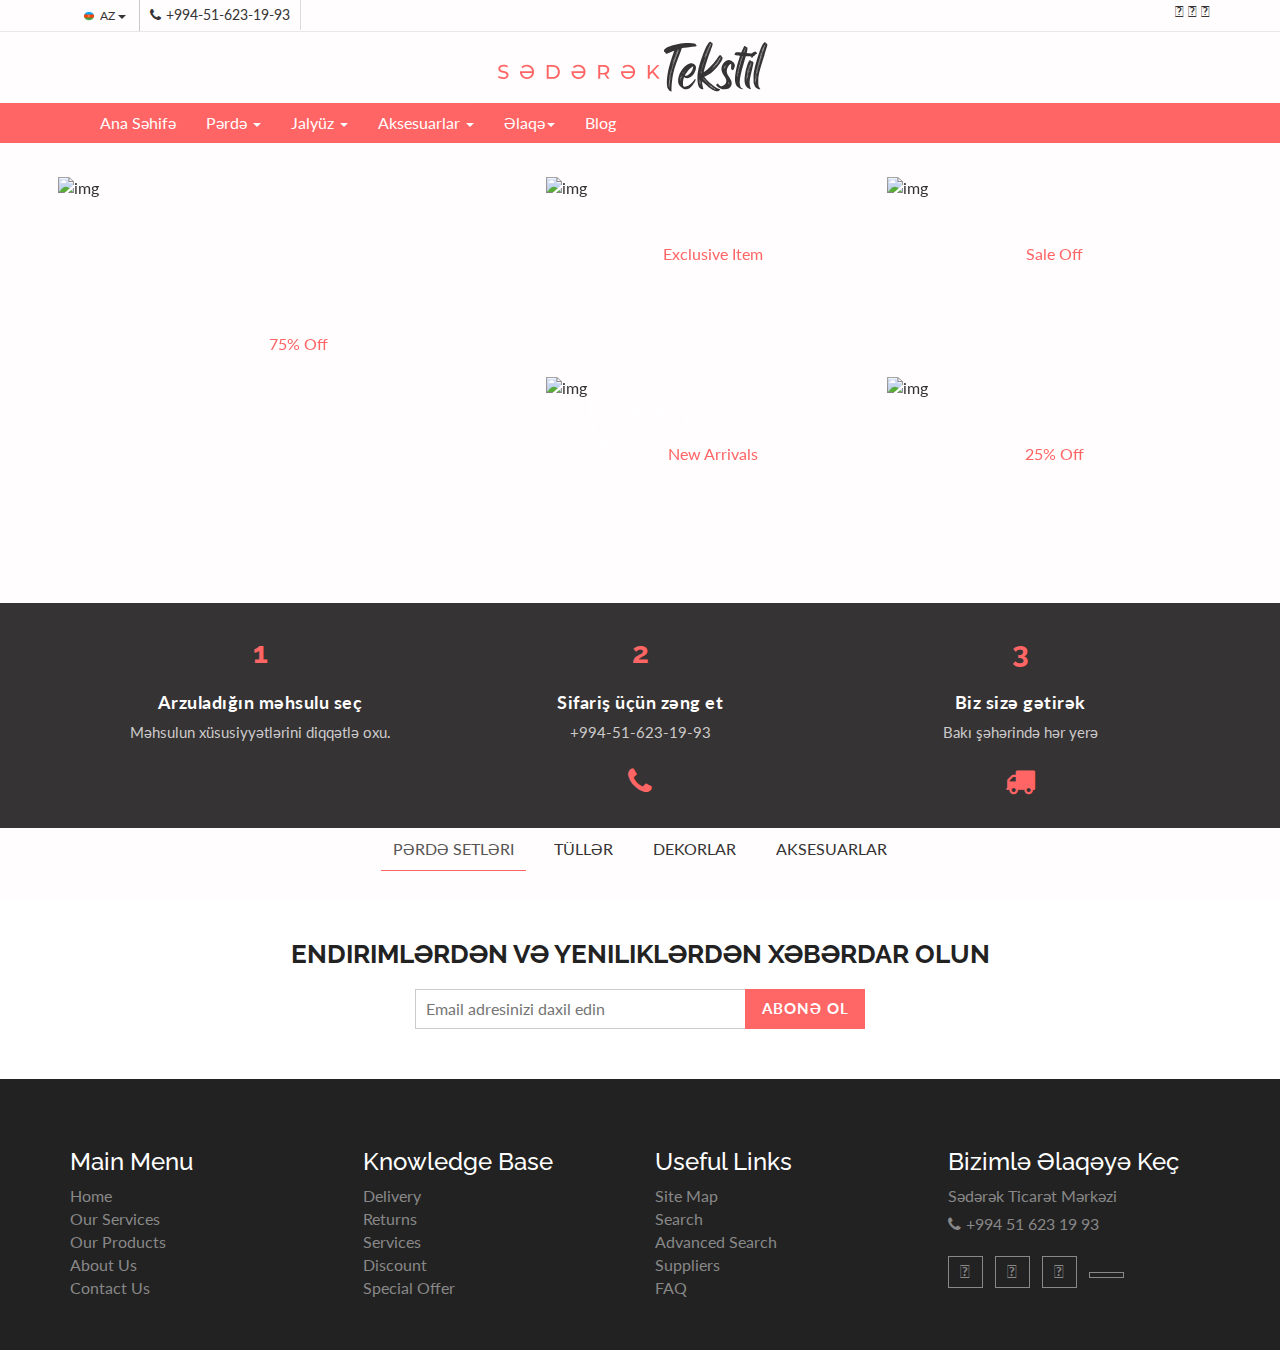
==== commit 3133e374: "second" ====
--- a/index.html
+++ b/index.html
@@ -6,7 +6,8 @@
     <meta http-equiv="X-UA-Compatible" content="IE=edge">
     <meta name="viewport" content="width=device-width, initial-scale=1">
     <title>Sədərək Tekstil | Əsas Səhifə</title>
-
+    <!-- Fav icon -->
+    <link rel="shortcut icon" href="./img/android-chrome-512x512.png" type="image/x-icon">
     <!-- Font awesome -->
     <link href="css/font-awesome.css" rel="stylesheet">
     <!-- Bootstrap -->
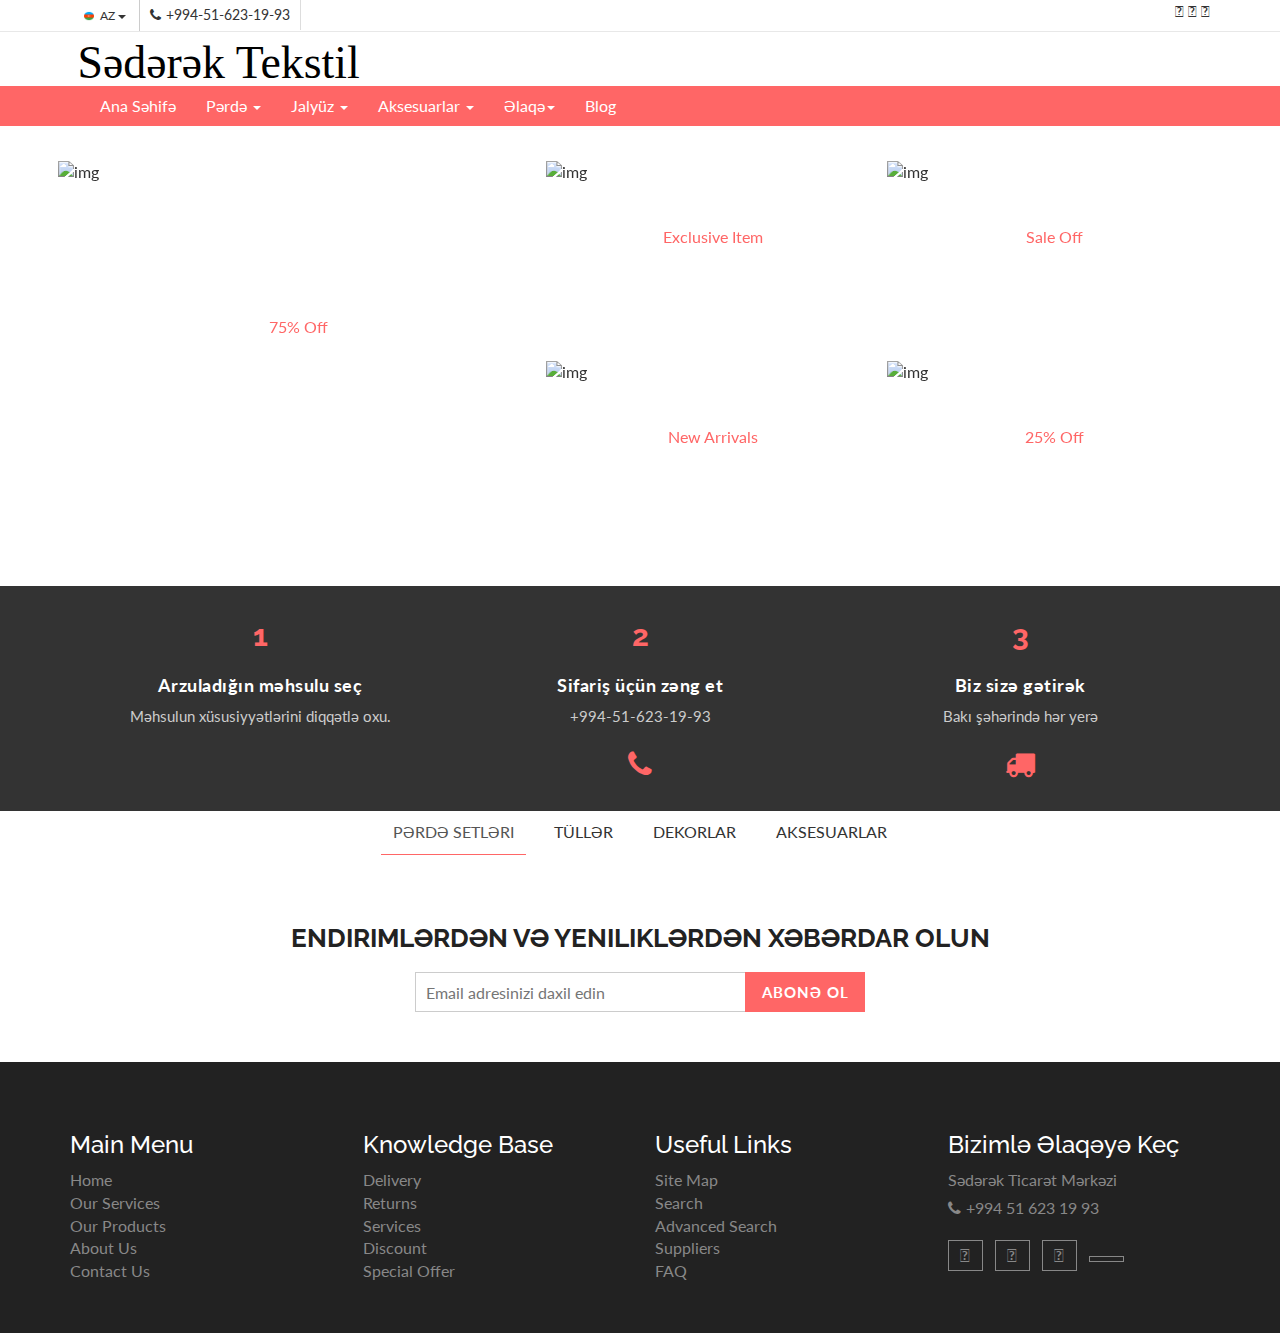
==== commit 7749873f: "second" ====
--- a/index.html
+++ b/index.html
@@ -5,9 +5,9 @@
     <meta charset="utf-8">
     <meta http-equiv="X-UA-Compatible" content="IE=edge">
     <meta name="viewport" content="width=device-width, initial-scale=1">
-    <title>Sədərək Tekstil | Əsas Səhifə</title>
+    <title>Sədərək Tekstil</title>
     <!-- Fav icon -->
-    <link rel="shortcut icon" href="./img/android-chrome-512x512.png" type="image/x-icon">
+    <link rel="shortcut icon" href="./img/icons8-thread-96.png" type="image/x-icon">
     <!-- Font awesome -->
     <link href="css/font-awesome.css" rel="stylesheet">
     <!-- Bootstrap -->
@@ -116,7 +116,7 @@
                             <!-- logo  -->
                             <div class="aa-logo">
                                 <a href="index.html" class="logo">
-                                    <img src="img/logo/teansparant-logo-last.svg" alt="">
+                                    <img src="img/logo/last-ps-logo.svg" alt="">
                                 </a>
                             </div>
                             <!-- / logo  -->
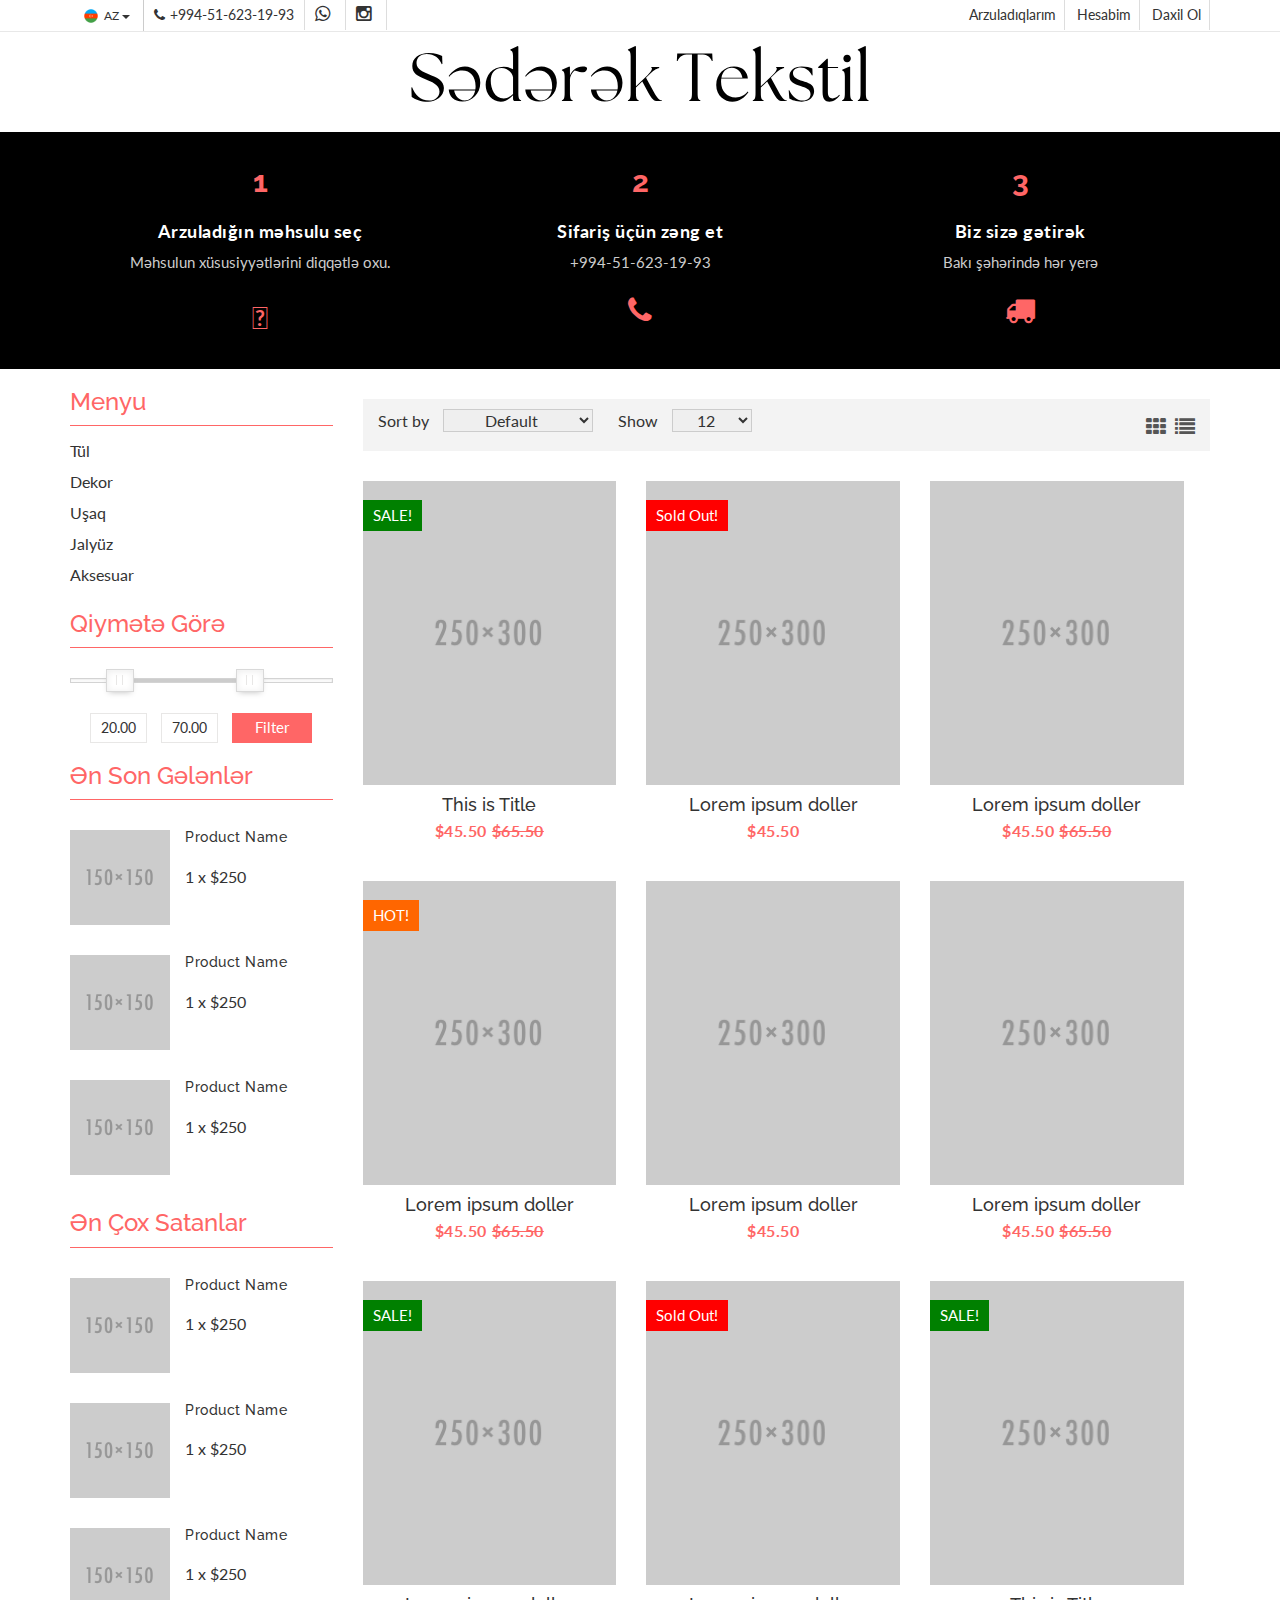
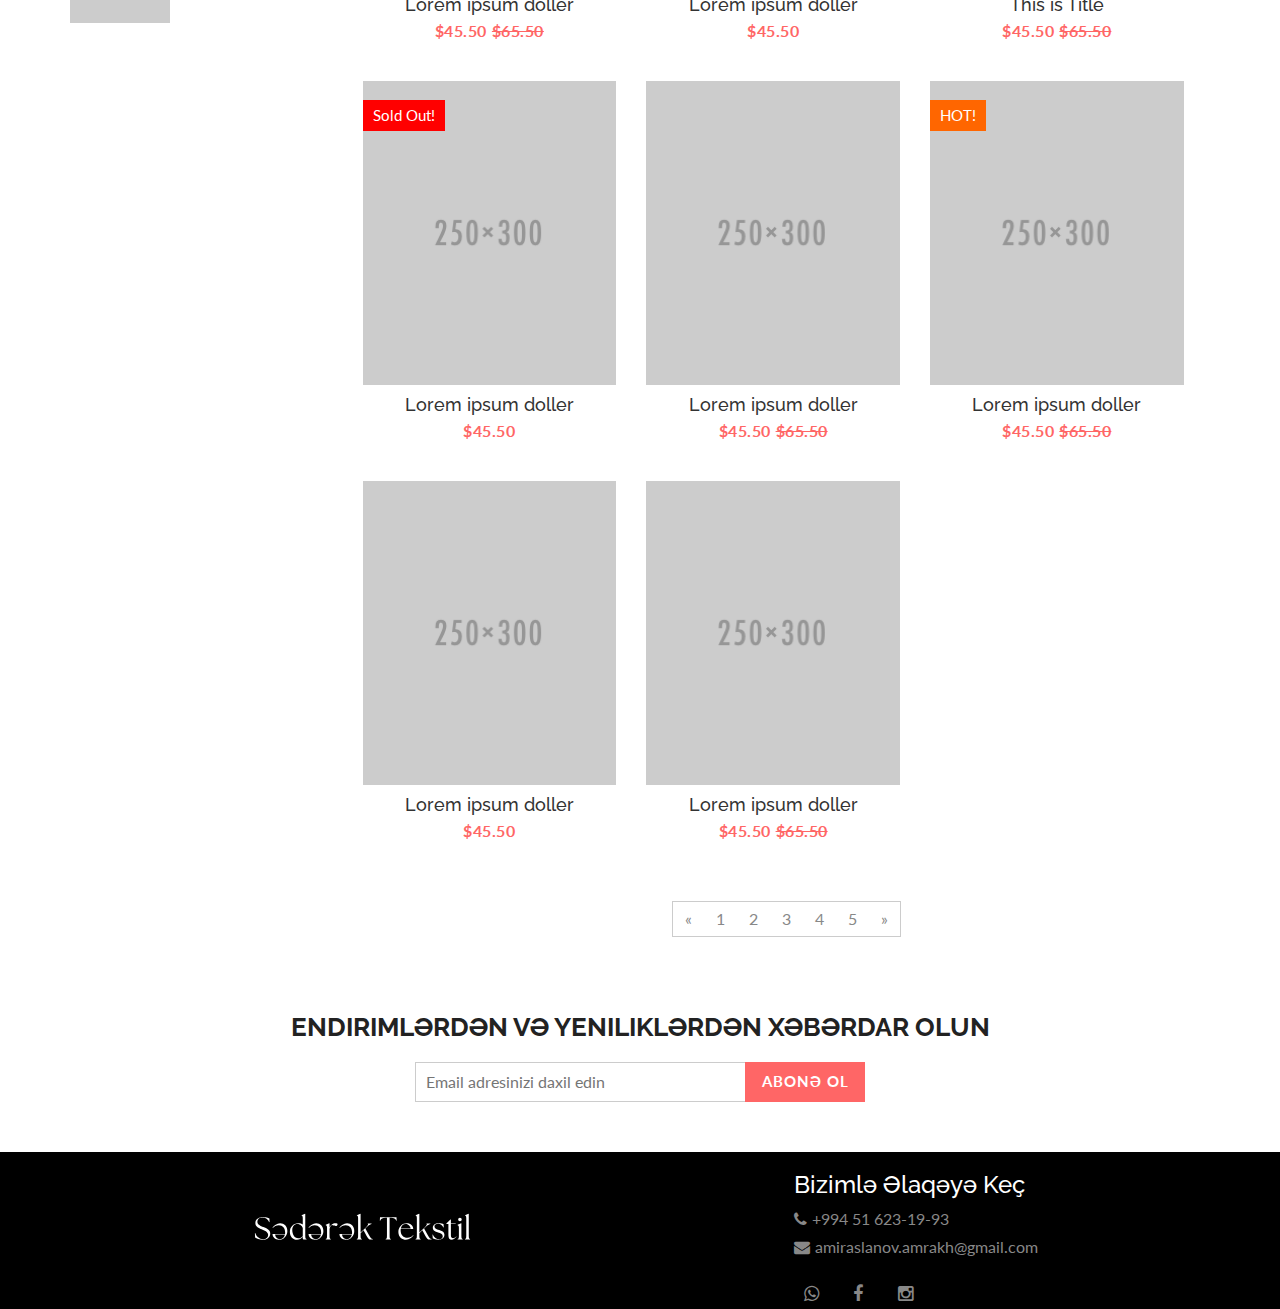
==== commit 42d7fe59: "last" ====
--- a/index.html
+++ b/index.html
@@ -1,541 +1,800 @@
 <!DOCTYPE html>
 <html lang="en">
-
-<head>
+  <head>
     <meta charset="utf-8">
     <meta http-equiv="X-UA-Compatible" content="IE=edge">
-    <meta name="viewport" content="width=device-width, initial-scale=1">
-    <title>Sədərək Tekstil</title>
+    <meta name="viewport" content="width=device-width, initial-scale=1">    
+    <title>Sədərək Tekstil / Esas</title>
     <!-- Fav icon -->
     <link rel="shortcut icon" href="./img/icons8-thread-96.png" type="image/x-icon">
+    <!--font awesome icon link-->
+    <link rel="stylesheet" href="https://cdnjs.cloudflare.com/ajax/libs/font-awesome/5.15.3/css/all.min.css" integrity="sha512-iBBXm8fW90+nuLcSKlbmrPcLa0OT92xO1BIsZ+ywDWZCvqsWgccV3gFoRBv0z+8dLJgyAHIhR35VZc2oM/gI1w==" crossorigin="anonymous" />
+
     <!-- Font awesome -->
     <link href="css/font-awesome.css" rel="stylesheet">
     <!-- Bootstrap -->
-    <link href="css/bootstrap.css" rel="stylesheet">
+    <link href="css/bootstrap.css" rel="stylesheet">   
     <!-- SmartMenus jQuery Bootstrap Addon CSS -->
     <link href="css/jquery.smartmenus.bootstrap.css" rel="stylesheet">
     <!-- Product view slider -->
-    <link rel="stylesheet" type="text/css" href="css/jquery.simpleLens.css">
+    <link rel="stylesheet" type="text/css" href="css/jquery.simpleLens.css">    
     <!-- slick slider -->
     <link rel="stylesheet" type="text/css" href="css/slick.css">
     <!-- price picker slider -->
     <link rel="stylesheet" type="text/css" href="css/nouislider.css">
     <!-- Theme color -->
     <link id="switcher" href="css/theme-color/default-theme.css" rel="stylesheet">
-    <!-- <link id="switcher" href="css/theme-color/bridge-theme.css" rel="stylesheet"> -->
     <!-- Top Slider CSS -->
     <link href="css/sequence-theme.modern-slide-in.css" rel="stylesheet" media="all">
 
     <!-- Main style sheet -->
-    <link href="css/style.css" rel="stylesheet">
+    <link href="css/style.css" rel="stylesheet">    
 
     <!-- Google Font -->
     <link href='https://fonts.googleapis.com/css?family=Lato' rel='stylesheet' type='text/css'>
     <link href='https://fonts.googleapis.com/css?family=Raleway' rel='stylesheet' type='text/css'>
-
-    <!--font awesome icon link-->
-    <link rel="stylesheet" href="https://cdnjs.cloudflare.com/ajax/libs/font-awesome/5.15.3/css/all.min.css" integrity="sha512-iBBXm8fW90+nuLcSKlbmrPcLa0OT92xO1BIsZ+ywDWZCvqsWgccV3gFoRBv0z+8dLJgyAHIhR35VZc2oM/gI1w==" crossorigin="anonymous" />
-    <!-- HTML5 shim and Respond.js for IE8 support of HTML5 elements and media queries -->
-    <!-- WARNING: Respond.js doesn't work if you view the page via file:// -->
-    <!--[if lt IE 9]>
-      <script src="https://oss.maxcdn.com/html5shiv/3.7.2/html5shiv.min.js"></script>
-      <script src="https://oss.maxcdn.com/respond/1.4.2/respond.min.js"></script>
-    <![endif]-->
-
-
-</head>
-
-<body>
-    <!-- wpf loader Two -->
-    <div id="wpf-loader-two">
-        <div class="wpf-loader-two-inner">
-            <span>Gözləyin</span>
+    
+  </head>
+  <!-- !Important notice -->
+  <!-- Only for product page body tag have to added .productPage class -->
+  <body class="productPage">  
+   <!-- wpf loader Two -->
+    <div id="wpf-loader-two">          
+      <div class="wpf-loader-two-inner">
+        <span>Gözləyin</span>
+      </div>
+    </div> 
+    <!-- / wpf loader Two -->       
+ <!-- SCROLL TOP BUTTON -->
+    <a class="scrollToTop" href="#"><i class="fa fa-chevron-up"></i></a>
+  <!-- END SCROLL TOP BUTTON -->
+
+
+  <!-- Start header section -->
+  <header id="aa-header">
+    <!-- start header top  -->
+    <div class="aa-header-top">
+      <div class="container">
+        <div class="row">
+          <div class="col-md-12">
+            <div class="aa-header-top-area">
+              <!-- start header top left -->
+              <div class="aa-header-top-left">
+                <!-- start language -->
+                <div class="aa-language">
+                  <div class="dropdown">
+                    <a class="btn dropdown-toggle" href="#" type="button" id="dropdownMenu1" data-toggle="dropdown" aria-haspopup="true" aria-expanded="true">
+                      <img src="img/flag/icons8-azerbaijan-96-removebg-preview (1).png" alt="az flag">AZ
+                      <span class="caret"></span>
+                    </a>
+                    <ul class="dropdown-menu" aria-labelledby="dropdownMenu1">
+                      <li>
+                        <a href="#"><img src="img/flag/icons8-russian-federation-96-removebg-preview.png" alt="">RU</a>
+                    </li>
+                    <li>
+                        <a href="#"><img src="img/flag/icons8-azerbaijan-96-removebg-preview (1).png" alt="">AZ</a>
+                    </li>
+                    </ul>
+                  </div>
+                </div>
+                <!-- / language -->
+
+                <!-- start cellphone -->
+                <div class="cellphone hidden-xs">
+                  <p><span class="fa fa-phone"></span>+994-51-623-19-93</p>
+                </div>
+                <div class="cellphone hidden-xs">
+                  <p><a href="https://wa.link/rcxn81"><span class="little-bit fa fa-whatsapp"></span></a></p>
+                </div>
+                <div class="cellphone hidden-xs">
+                  <p><a href="https://www.instagram.com/sederektekstil.az/"><span class="little-bit fa fa-instagram"></span></a></p>
+                </div>
+                <!-- / cellphone -->
+              </div>
+              <!-- / header top left -->
+              <div class="aa-header-top-right">
+                <ul class="aa-head-top-nav-right">
+                  <li class="hidden-xs"><a href="wishlist.html">Arzuladıqlarım</a></li>
+                  <li><a href="account.html">Hesabim</a></li>
+                  <li><a href="" data-toggle="modal" data-target="#login-modal">Daxil Ol</a></li>
+                  <!-- <li class="hidden-xs"><a href="cart.html">My Cart</a></li>
+                  <li class="hidden-xs"><a href="checkout.html">Checkout</a></li> -->
+                </ul>
+              </div>
+            </div>
+          </div>
         </div>
+      </div>
     </div>
-    <!-- / wpf loader Two -->
-    <!-- SCROLL TOP BUTTON -->
-    <a class="scrollToTop" href="#"><i class="fa fa-chevron-up"></i></a>
-    <!-- END SCROLL TOP BUTTON -->
-
-
-    <!-- Start header section -->
-    <header id="aa-header">
-        <!-- start header top  -->
-        <div class="aa-header-top">
-            <div class="container">
-                <div class="row">
-                    <div class="col-md-12">
-                        <div class="aa-header-top-area">
-                            <!-- start header top left -->
-                            <div class="aa-header-top-left">
-                                <!-- start language -->
-                                <div class="aa-language">
-                                    <div class="dropdown">
-                                        <a class="btn dropdown-toggle" href="#" type="button" id="dropdownMenu1" data-toggle="dropdown" aria-haspopup="true" aria-expanded="true">
-                                            <img src="img/flag/icons8-azerbaijan-96-removebg-preview (1).png" alt="az flag">AZ
-                                            <span class="caret"></span>
-                                        </a>
-                                        <ul class="dropdown-menu" aria-labelledby="dropdownMenu1">
-                                            <li>
-                                                <a href="#"><img src="img/flag/icons8-russian-federation-96-removebg-preview.png" alt="">RU</a>
-                                            </li>
-                                            <li>
-                                                <a href="#"><img src="img/flag/icons8-azerbaijan-96-removebg-preview (1).png" alt="">AZ</a>
-                                            </li>
-                                        </ul>
-                                    </div>
-                                </div>
-                                <!-- / language -->
-
-                                <!-- start cellphone -->
-                                <div class="cellphone hidden-xs">
-                                    <p><span class="fa fa-phone"></span>+994-51-623-19-93</p>
-                                </div>
-                                <!-- / cellphone -->
-                            </div>
-                            <!-- / header top left -->
-                            <div class="aa-header-top-right">
-                                <a href="https://www.instagram.com/amiraslan00v/?hl=tr" class="nav-link"><i class="fab fa-instagram"></i></a>
-                                <a href="#" class="nav-link"><i class="fab fa-facebook"></i></a>
-                                <a href="https://wa.link/rcxn81" class="nav-link"><i class="fab fa-whatsapp"></i></a>
-                                <a href="https://msng.link/o/?amrakh=tg" class="nav-link"><i class="fab fa-telegram"></i></a>
-                            </div>
+    <!-- / header top  -->
+
+    <!-- start header bottom  -->
+    <div class="aa-header-bottom">
+                  <div class="aa-header-bottom-area">
+                      <!-- logo  -->
+                      <div class="logo-aa">
+                          <a href="index.html" class="logo">
+                              <img src="img/logo/logo.svg" alt="">
+                          </a>
+                      </div>
+                      <!-- / logo  -->
+                  </div>
+    <!-- / header bottom  -->
+  </header>
+  <!-- / header section -->
+  <!-- menu -->
+  <!-- Support section -->
+  <section id="aa-support">
+    <div class="container">
+        <div class="row">
+            <div class="col-md-12">
+                <div class="aa-support-area">
+                    <!-- single support -->
+                    <div class="col-md-4 col-sm-4 col-xs-12">
+                        <div class="aa-support-single">
+                            <h2>1</h2>
+                            <h4>Arzuladığın məhsulu seç</h4>
+                            <p>Məhsulun xüsusiyyətlərini diqqətlə oxu.</p>
+                            <br>
+                            <i class="fas fa-gift" style="font-size:30px; color: #ff6666;"></i>
+                        </div>
+                    </div>
+                    <!-- single support -->
+                    <div class="col-md-4 col-sm-4 col-xs-12">
+                        <div class="aa-support-single">
+                            <h2>2</h2>
+                            <h4>Sifariş üçün zəng et</h4>
+                            <a href="https://wa.link/rcxn81">
+                                <p>+994-51-623-19-93</p>
+                            </a>
+                            <br>
+                            <span class="fa fa-phone"></span>
+
+                            <!-- <a  href="https://wa.link/rcxn81"><p class="support-whatsapp">WhatsApp-a sürətli keçid</p></a> -->
+                        </div>
+                    </div>
+                    <!-- single support -->
+                    <div class="col-md-4 col-sm-4 col-xs-12">
+                        <div class="aa-support-single">
+                            <h2>3</h2>
+                            <h4>Biz sizə gətirək</h4>
+                            <p>Bakı şəhərində hər yerə</p>
+                            <br>
+                            <span class="fa fa-truck"></span>
                         </div>
                     </div>
                 </div>
             </div>
         </div>
-        <!-- / header top  -->
-
-        <!-- start header bottom  -->
-        <div class="aa-header-bottom">
-            <div class="container">
-                <div class="row">
-                    <div class="col-md-12">
-                        <div class="aa-header-bottom-area">
-                            <!-- logo  -->
-                            <div class="aa-logo">
-                                <a href="index.html" class="logo">
-                                    <img src="img/logo/last-ps-logo.svg" alt="">
-                                </a>
+    </div>
+</section>
+<!-- / Support section -->
+  <!-- / catg header banner section -->
+
+  <!-- product category -->
+  <section id="aa-product-category">
+    <div class="container">
+      <div class="row">
+        <div class="col-lg-9 col-md-9 col-sm-8 col-md-push-3">
+          <div class="aa-product-catg-content">
+            <div class="aa-product-catg-head">
+              <div class="aa-product-catg-head-left">
+                <form action="" class="aa-sort-form">
+                  <label for="">Sort by</label>
+                  <select name="">
+                    <option value="1" selected="Default">Default</option>
+                    <option value="2">Name</option>
+                    <option value="3">Price</option>
+                    <option value="4">Date</option>
+                  </select>
+                </form>
+                <form action="" class="aa-show-form">
+                  <label for="">Show</label>
+                  <select name="">
+                    <option value="1" selected="12">12</option>
+                    <option value="2">24</option>
+                    <option value="3">36</option>
+                  </select>
+                </form>
+              </div>
+              <div class="aa-product-catg-head-right">
+                <a id="grid-catg" href="#"><span class="fa fa-th"></span></a>
+                <a id="list-catg" href="#"><span class="fa fa-list"></span></a>
+              </div>
+            </div>
+            <div class="aa-product-catg-body">
+              <ul class="aa-product-catg">
+                <!-- start single product item -->
+                <li>
+                  <figure>
+                    <a class="aa-product-img" href="#"><img src="img/women/girl-1.png" alt="polo shirt img"></a>
+                    <a class="aa-add-card-btn"href="#"><span class="fa fa-gift"></span>Əlavə Et </a>
+                    <figcaption>
+                      <h4 class="aa-product-title"><a href="#">This is Title</a></h4>
+                      <span class="aa-product-price">$45.50</span><span class="aa-product-price"><del>$65.50</del></span>
+                      <p class="aa-product-descrip">Lorem ipsum dolor sit amet, consectetur adipisicing elit. Numquam accusamus facere iusto, autem soluta amet sapiente ratione inventore nesciunt a, maxime quasi consectetur, rerum illum.</p>
+                    </figcaption>
+                  </figure>                         
+                  <div class="aa-product-hvr-content">
+                    <!-- <a href="#" data-toggle="tooltip" data-placement="top" title="Add to Wishlist"><span class="fa fa-heart-o"></span></a> -->
+                    <!-- <a href="#" data-toggle="tooltip" data-placement="top" title="Compare"><span class="fa fa-exchange"></span></a> -->
+                    <a href="#" data-toggle2="tooltip" data-placement="top" title="Tez Baxış" data-toggle="modal" data-target="#quick-view-modal"><span class="fa fa-search"></span></a>                            
+                  </div>
+                  <!-- product badge -->
+                  <span class="aa-badge aa-sale" href="#">SALE!</span>
+                </li>
+                <!-- start single product item -->
+                <li>
+                  <figure>
+                    <a class="aa-product-img" href="#"><img src="img/women/girl-2.png" alt="polo shirt img"></a>
+                    <a class="aa-add-card-btn"href="#"><span class="fa fa-shopping-cart"></span>Add To Cart</a>
+                    <figcaption>
+                      <h4 class="aa-product-title"><a href="#">Lorem ipsum doller</a></h4>
+                      <span class="aa-product-price">$45.50</span>
+                       <p class="aa-product-descrip">Lorem ipsum dolor sit amet, consectetur adipisicing elit. Numquam accusamus facere iusto, autem soluta amet sapiente ratione inventore nesciunt a, maxime quasi consectetur, rerum illum.</p>
+                    </figcaption>
+                  </figure>                         
+                  <div class="aa-product-hvr-content">
+                    <a href="#" data-toggle="tooltip" data-placement="top" title="Add to Wishlist"><span class="fa fa-heart-o"></span></a>
+                    <a href="#" data-toggle="tooltip" data-placement="top" title="Compare"><span class="fa fa-exchange"></span></a>
+                    <a href="#" data-toggle2="tooltip" data-placement="top" title="Quick View" data-toggle="modal" data-target="#quick-view-modal"><span class="fa fa-search"></span></a>
+                  </div>
+                  <!-- product badge -->
+                   <span class="aa-badge aa-sold-out" href="#">Sold Out!</span>
+                </li>
+                <!-- start single product item -->
+                <li>
+                  <figure>
+                    <a class="aa-product-img" href="#"><img src="img/women/girl-3.png" alt="polo shirt img"></a>
+                    <a class="aa-add-card-btn"href="#"><span class="fa fa-shopping-cart"></span>Add To Cart</a>
+                    <figcaption>
+                      <h4 class="aa-product-title"><a href="#">Lorem ipsum doller</a></h4>
+                      <span class="aa-product-price">$45.50</span><span class="aa-product-price"><del>$65.50</del></span>
+                       <p class="aa-product-descrip">Lorem ipsum dolor sit amet, consectetur adipisicing elit. Numquam accusamus facere iusto, autem soluta amet sapiente ratione inventore nesciunt a, maxime quasi consectetur, rerum illum.</p>
+                    </figcaption>
+                  </figure>                         
+                  <div class="aa-product-hvr-content">
+                    <a href="#" data-toggle="tooltip" data-placement="top" title="Add to Wishlist"><span class="fa fa-heart-o"></span></a>
+                    <a href="#" data-toggle="tooltip" data-placement="top" title="Compare"><span class="fa fa-exchange"></span></a>
+                    <a href="#" data-toggle2="tooltip" data-placement="top" title="Quick View" data-toggle="modal" data-target="#quick-view-modal"><span class="fa fa-search"></span></a>
+                  </div>
+                </li>
+                <!-- start single product item -->
+                <li>
+                  <figure>
+                    <a class="aa-product-img" href="#"><img src="img/women/girl-4.png" alt="polo shirt img"></a>
+                    <a class="aa-add-card-btn"href="#"><span class="fa fa-shopping-cart"></span>Add To Cart</a>
+                    <figcaption>
+                      <h4 class="aa-product-title"><a href="#">Lorem ipsum doller</a></h4>
+                      <span class="aa-product-price">$45.50</span><span class="aa-product-price"><del>$65.50</del></span>
+                      <p class="aa-product-descrip">Lorem ipsum dolor sit amet, consectetur adipisicing elit. Numquam accusamus facere iusto, autem soluta amet sapiente ratione inventore nesciunt a, maxime quasi consectetur, rerum illum.</p>
+                    </figcaption>
+                  </figure>                          
+                  <div class="aa-product-hvr-content">
+                    <a href="#" data-toggle="tooltip" data-placement="top" title="Add to Wishlist"><span class="fa fa-heart-o"></span></a>
+                    <a href="#" data-toggle="tooltip" data-placement="top" title="Compare"><span class="fa fa-exchange"></span></a>
+                    <a href="#" data-toggle2="tooltip" data-placement="top" title="Quick View" data-toggle="modal" data-target="#quick-view-modal"><span class="fa fa-search"></span></a>
+                  </div>
+                  <!-- product badge -->
+                  <span class="aa-badge aa-hot" href="#">HOT!</span>
+                </li>
+                <!-- start single product item -->
+                <li>
+                  <figure>
+                    <a class="aa-product-img" href="#"><img src="img/women/girl-5.png" alt="polo shirt img"></a>
+                    <a class="aa-add-card-btn"href="#"><span class="fa fa-shopping-cart"></span>Add To Cart</a>
+                    <figcaption>
+                      <h4 class="aa-product-title"><a href="#">Lorem ipsum doller</a></h4>
+                      <span class="aa-product-price">$45.50</span>
+                      <p class="aa-product-descrip">Lorem ipsum dolor sit amet, consectetur adipisicing elit. Numquam accusamus facere iusto, autem soluta amet sapiente ratione inventore nesciunt a, maxime quasi consectetur, rerum illum.</p>
+                    </figcaption>
+                  </figure>                 
+                  <div class="aa-product-hvr-content">
+                   <a href="#" data-toggle="tooltip" data-placement="top" title="Add to Wishlist"><span class="fa fa-heart-o"></span></a>
+                    <a href="#" data-toggle="tooltip" data-placement="top" title="Compare"><span class="fa fa-exchange"></span></a>
+                    <a href="#" data-toggle2="tooltip" data-placement="top" title="Quick View" data-toggle="modal" data-target="#quick-view-modal"><span class="fa fa-search"></span></a>
+                  </div>
+                </li>
+                <!-- start single product item -->
+                <li>
+                  <figure>
+                    <a class="aa-product-img" href="#"><img src="img/women/girl-6.png" alt="polo shirt img"></a>
+                    <a class="aa-add-card-btn"href="#"><span class="fa fa-shopping-cart"></span>Add To Cart</a>
+                    <figcaption>
+                      <h4 class="aa-product-title"><a href="#">Lorem ipsum doller</a></h4>
+                      <span class="aa-product-price">$45.50</span><span class="aa-product-price"><del>$65.50</del></span>
+                      <p class="aa-product-descrip">Lorem ipsum dolor sit amet, consectetur adipisicing elit. Numquam accusamus facere iusto, autem soluta amet sapiente ratione inventore nesciunt a, maxime quasi consectetur, rerum illum.</p>
+                    </figcaption>
+                  </figure>                          
+                  <div class="aa-product-hvr-content">
+                    <a href="#" data-toggle="tooltip" data-placement="top" title="Add to Wishlist"><span class="fa fa-heart-o"></span></a>
+                    <a href="#" data-toggle="tooltip" data-placement="top" title="Compare"><span class="fa fa-exchange"></span></a>
+                    <a href="#" data-toggle2="tooltip" data-placement="top" title="Quick View" data-toggle="modal" data-target="#quick-view-modal"><span class="fa fa-search"></span></a>
+                  </div>
+                </li>
+                <!-- start single product item -->
+                <li>
+                  <figure>
+                    <a class="aa-product-img" href="#"><img src="img/women/girl-7.png" alt="polo shirt img"></a>
+                    <a class="aa-add-card-btn"href="#"><span class="fa fa-shopping-cart"></span>Add To Cart</a>
+                    <figcaption>
+                      <h4 class="aa-product-title"><a href="#">Lorem ipsum doller</a></h4>
+                      <span class="aa-product-price">$45.50</span><span class="aa-product-price"><del>$65.50</del></span>
+                      <p class="aa-product-descrip">Lorem ipsum dolor sit amet, consectetur adipisicing elit. Numquam accusamus facere iusto, autem soluta amet sapiente ratione inventore nesciunt a, maxime quasi consectetur, rerum illum.</p>
+                    </figcaption>
+                  </figure>                          
+                  <div class="aa-product-hvr-content">
+                    <a href="#" data-toggle="tooltip" data-placement="top" title="Add to Wishlist"><span class="fa fa-heart-o"></span></a>
+                    <a href="#" data-toggle="tooltip" data-placement="top" title="Compare"><span class="fa fa-exchange"></span></a>
+                   <a href="#" data-toggle2="tooltip" data-placement="top" title="Quick View" data-toggle="modal" data-target="#quick-view-modal"><span class="fa fa-search"></span></a>
+                  </div>
+                  <!-- product badge -->
+                  <span class="aa-badge aa-sale" href="#">SALE!</span>
+                </li>
+                <!-- start single product item -->
+                <li>
+                  <figure>
+                    <a class="aa-product-img" href="#"><img src="img/women/girl-1.png" alt="polo shirt img"></a>
+                    <a class="aa-add-card-btn"href="#"><span class="fa fa-shopping-cart"></span>Add To Cart</a>
+                    <figcaption>
+                      <h4 class="aa-product-title"><a href="#">Lorem ipsum doller</a></h4>
+                      <span class="aa-product-price">$45.50</span>
+                      <p class="aa-product-descrip">Lorem ipsum dolor sit amet, consectetur adipisicing elit. Numquam accusamus facere iusto, autem soluta amet sapiente ratione inventore nesciunt a, maxime quasi consectetur, rerum illum.</p>
+                    </figcaption>
+                  </figure>                         
+                  <div class="aa-product-hvr-content">
+                    <a href="#" data-toggle="tooltip" data-placement="top" title="Add to Wishlist"><span class="fa fa-heart-o"></span></a>
+                    <a href="#" data-toggle="tooltip" data-placement="top" title="Compare"><span class="fa fa-exchange"></span></a>
+                    <a href="#" data-toggle2="tooltip" data-placement="top" title="Quick View" data-toggle="modal" data-target="#quick-view-modal"><span class="fa fa-search"></span></a>
+                  </div>
+                  <!-- product badge -->
+                   <span class="aa-badge aa-sold-out" href="#">Sold Out!</span>
+                </li>   
+                 <!-- start single product item -->
+                <li>
+                  <figure>
+                    <a class="aa-product-img" href="#"><img src="img/women/girl-1.png" alt="polo shirt img"></a>
+                    <a class="aa-add-card-btn"href="#"><span class="fa fa-shopping-cart"></span>Add To Cart</a>
+                    <figcaption>
+                      <h4 class="aa-product-title"><a href="#">This is Title</a></h4>
+                      <span class="aa-product-price">$45.50</span><span class="aa-product-price"><del>$65.50</del></span>
+                      <p class="aa-product-descrip">Lorem ipsum dolor sit amet, consectetur adipisicing elit. Numquam accusamus facere iusto, autem soluta amet sapiente ratione inventore nesciunt a, maxime quasi consectetur, rerum illum.</p>
+                    </figcaption>
+                  </figure>                         
+                  <div class="aa-product-hvr-content">
+                    <a href="#" data-toggle="tooltip" data-placement="top" title="Add to Wishlist"><span class="fa fa-heart-o"></span></a>
+                    <a href="#" data-toggle="tooltip" data-placement="top" title="Compare"><span class="fa fa-exchange"></span></a>
+                    <a href="#" data-toggle2="tooltip" data-placement="top" title="Quick View" data-toggle="modal" data-target="#quick-view-modal"><span class="fa fa-search"></span></a>                            
+                  </div>
+                  <!-- product badge -->
+                  <span class="aa-badge aa-sale" href="#">SALE!</span>
+                </li>
+                <!-- start single product item -->
+                <li>
+                  <figure>
+                    <a class="aa-product-img" href="#"><img src="img/women/girl-2.png" alt="polo shirt img"></a>
+                    <a class="aa-add-card-btn"href="#"><span class="fa fa-shopping-cart"></span>Add To Cart</a>
+                    <figcaption>
+                      <h4 class="aa-product-title"><a href="#">Lorem ipsum doller</a></h4>
+                      <span class="aa-product-price">$45.50</span>
+                      <p class="aa-product-descrip">Lorem ipsum dolor sit amet, consectetur adipisicing elit. Numquam accusamus facere iusto, autem soluta amet sapiente ratione inventore nesciunt a, maxime quasi consectetur, rerum illum.</p>
+                    </figcaption>
+                  </figure>                         
+                  <div class="aa-product-hvr-content">
+                    <a href="#" data-toggle="tooltip" data-placement="top" title="Add to Wishlist"><span class="fa fa-heart-o"></span></a>
+                    <a href="#" data-toggle="tooltip" data-placement="top" title="Compare"><span class="fa fa-exchange"></span></a>
+                    <a href="#" data-toggle2="tooltip" data-placement="top" title="Quick View" data-toggle="modal" data-target="#quick-view-modal"><span class="fa fa-search"></span></a>
+                  </div>
+                  <!-- product badge -->
+                   <span class="aa-badge aa-sold-out" href="#">Sold Out!</span>
+                </li>
+                <!-- start single product item -->
+                <li>
+                  <figure>
+                    <a class="aa-product-img" href="#"><img src="img/women/girl-3.png" alt="polo shirt img"></a>
+                    <a class="aa-add-card-btn"href="#"><span class="fa fa-shopping-cart"></span>Add To Cart</a>
+                    <figcaption>
+                      <h4 class="aa-product-title"><a href="#">Lorem ipsum doller</a></h4>
+                      <span class="aa-product-price">$45.50</span><span class="aa-product-price"><del>$65.50</del></span>
+                      <p class="aa-product-descrip">Lorem ipsum dolor sit amet, consectetur adipisicing elit. Numquam accusamus facere iusto, autem soluta amet sapiente ratione inventore nesciunt a, maxime quasi consectetur, rerum illum.</p>
+                    </figcaption>
+                  </figure>                         
+                  <div class="aa-product-hvr-content">
+                    <a href="#" data-toggle="tooltip" data-placement="top" title="Add to Wishlist"><span class="fa fa-heart-o"></span></a>
+                    <a href="#" data-toggle="tooltip" data-placement="top" title="Compare"><span class="fa fa-exchange"></span></a>
+                    <a href="#" data-toggle2="tooltip" data-placement="top" title="Quick View" data-toggle="modal" data-target="#quick-view-modal"><span class="fa fa-search"></span></a>
+                  </div>
+                </li>
+                <!-- start single product item -->
+                <li>
+                  <figure>
+                    <a class="aa-product-img" href="#"><img src="img/women/girl-4.png" alt="polo shirt img"></a>
+                    <a class="aa-add-card-btn"href="#"><span class="fa fa-shopping-cart"></span>Add To Cart</a>
+                    <figcaption>
+                      <h4 class="aa-product-title"><a href="#">Lorem ipsum doller</a></h4>
+                      <span class="aa-product-price">$45.50</span><span class="aa-product-price"><del>$65.50</del></span>
+                      <p class="aa-product-descrip">Lorem ipsum dolor sit amet, consectetur adipisicing elit. Numquam accusamus facere iusto, autem soluta amet sapiente ratione inventore nesciunt a, maxime quasi consectetur, rerum illum.</p>
+                    </figcaption>
+                  </figure>                          
+                  <div class="aa-product-hvr-content">
+                    <a href="#" data-toggle="tooltip" data-placement="top" title="Add to Wishlist"><span class="fa fa-heart-o"></span></a>
+                    <a href="#" data-toggle="tooltip" data-placement="top" title="Compare"><span class="fa fa-exchange"></span></a>
+                    <a href="#" data-toggle2="tooltip" data-placement="top" title="Quick View" data-toggle="modal" data-target="#quick-view-modal"><span class="fa fa-search"></span></a>
+                  </div>
+                  <!-- product badge -->
+                  <span class="aa-badge aa-hot" href="#">HOT!</span>
+                </li>
+                <!-- start single product item -->
+                <li>
+                  <figure>
+                    <a class="aa-product-img" href="#"><img src="img/women/girl-5.png" alt="polo shirt img"></a>
+                    <a class="aa-add-card-btn"href="#"><span class="fa fa-shopping-cart"></span>Add To Cart</a>
+                    <figcaption>
+                      <h4 class="aa-product-title"><a href="#">Lorem ipsum doller</a></h4>
+                      <span class="aa-product-price">$45.50</span>
+                      <p class="aa-product-descrip">Lorem ipsum dolor sit amet, consectetur adipisicing elit. Numquam accusamus facere iusto, autem soluta amet sapiente ratione inventore nesciunt a, maxime quasi consectetur, rerum illum.</p>
+                    </figcaption>
+                  </figure>
+                 
+                  <div class="aa-product-hvr-content">
+                   <a href="#" data-toggle="tooltip" data-placement="top" title="Add to Wishlist"><span class="fa fa-heart-o"></span></a>
+                    <a href="#" data-toggle="tooltip" data-placement="top" title="Compare"><span class="fa fa-exchange"></span></a>
+                    <a href="#" data-toggle2="tooltip" data-placement="top" title="Quick View" data-toggle="modal" data-target="#quick-view-modal"><span class="fa fa-search"></span></a>
+                  </div>
+                </li>
+                <!-- start single product item -->
+                <li>
+                  <figure>
+                    <a class="aa-product-img" href="#"><img src="img/women/girl-6.png" alt="polo shirt img"></a>
+                    <a class="aa-add-card-btn"href="#"><span class="fa fa-shopping-cart"></span>Add To Cart</a>
+                    <figcaption>
+                      <h4 class="aa-product-title"><a href="#">Lorem ipsum doller</a></h4>
+                      <span class="aa-product-price">$45.50</span><span class="aa-product-price"><del>$65.50</del></span>
+                      <p class="aa-product-descrip">Lorem ipsum dolor sit amet, consectetur adipisicing elit. Numquam accusamus facere iusto, autem soluta amet sapiente ratione inventore nesciunt a, maxime quasi consectetur, rerum illum.</p>
+                    </figcaption>
+                  </figure>                          
+                  <div class="aa-product-hvr-content">
+                    <a href="#" data-toggle="tooltip" data-placement="top" title="Add to Wishlist"><span class="fa fa-heart-o"></span></a>
+                    <a href="#" data-toggle="tooltip" data-placement="top" title="Compare"><span class="fa fa-exchange"></span></a>
+                    <a href="#" data-toggle2="tooltip" data-placement="top" title="Quick View" data-toggle="modal" data-target="#quick-view-modal"><span class="fa fa-search"></span></a>
+                  </div>
+                </li>                                          
+              </ul>
+              <!-- quick view modal -->                  
+              <div class="modal fade" id="quick-view-modal" tabindex="-1" role="dialog" aria-labelledby="myModalLabel" aria-hidden="true">
+                <div class="modal-dialog">
+                  <div class="modal-content">                      
+                    <div class="modal-body">
+                    <button type="button" class="close" data-dismiss="modal" aria-hidden="true">&times;</button>
+                      <div class="row">
+                        <!-- Modal view slider -->
+                        <div class="col-md-6 col-sm-6 col-xs-12">                              
+                          <div class="aa-product-view-slider">                                
+                            <div class="simpleLens-gallery-container" id="demo-1">
+                              <div class="simpleLens-container">
+                                  <div class="simpleLens-big-image-container">
+                                      <a class="simpleLens-lens-image" data-lens-image="img/view-slider/large/polo-shirt-1.png">
+                                          <img src="img/view-slider/medium/polo-shirt-1.png" class="simpleLens-big-image">
+                                      </a>
+                                  </div>
+                              </div>
+                              <div class="simpleLens-thumbnails-container">
+                                  <a href="#" class="simpleLens-thumbnail-wrapper"
+                                     data-lens-image="img/view-slider/large/polo-shirt-1.png"
+                                     data-big-image="img/view-slider/medium/polo-shirt-1.png">
+                                      <img src="img/view-slider/thumbnail/polo-shirt-1.png">
+                                  </a>                                    
+                                  <a href="#" class="simpleLens-thumbnail-wrapper"
+                                     data-lens-image="img/view-slider/large/polo-shirt-3.png"
+                                     data-big-image="img/view-slider/medium/polo-shirt-3.png">
+                                      <img src="img/view-slider/thumbnail/polo-shirt-3.png">
+                                  </a>
+
+                                  <a href="#" class="simpleLens-thumbnail-wrapper"
+                                     data-lens-image="img/view-slider/large/polo-shirt-4.png"
+                                     data-big-image="img/view-slider/medium/polo-shirt-4.png">
+                                      <img src="img/view-slider/thumbnail/polo-shirt-4.png">
+                                  </a>
+                              </div>
                             </div>
-                            <!-- / logo  -->
-
+                          </div>
                         </div>
-                    </div>
+                        <!-- Modal view content -->
+                        <div class="col-md-6 col-sm-6 col-xs-12">
+                          <div class="aa-product-view-content">
+                            <h3>T-Shirt</h3>
+                            <div class="aa-price-block">
+                              <span class="aa-product-view-price">$34.99</span>
+                              <p class="aa-product-avilability">Avilability: <span>In stock</span></p>
+                            </div>
+                            <p>Lorem ipsum dolor sit amet, consectetur adipisicing elit. Officiis animi, veritatis quae repudiandae quod nulla porro quidem, itaque quis quaerat!</p>
+                            <h4>Size</h4>
+                            <div class="aa-prod-view-size">
+                              <a href="#">S</a>
+                              <a href="#">M</a>
+                              <a href="#">L</a>
+                              <a href="#">XL</a>
+                            </div>
+                            <div class="aa-prod-quantity">
+                              <form action="">
+                                <select name="" id="">
+                                  <option value="0" selected="1">1</option>
+                                  <option value="1">2</option>
+                                  <option value="2">3</option>
+                                  <option value="3">4</option>
+                                  <option value="4">5</option>
+                                  <option value="5">6</option>
+                                </select>
+                              </form>
+                              <p class="aa-prod-category">
+                                Category: <a href="#">Polo T-Shirt</a>
+                              </p>
+                            </div>
+                            <div class="aa-prod-view-bottom">
+                              <a href="#" class="aa-add-to-cart-btn"><span class="fa fa-shopping-cart"></span>Add To Cart</a>
+                              <a href="#" class="aa-add-to-cart-btn">View Details</a>
+                            </div>
+                          </div>
+                        </div>
+                      </div>
+                    </div>                        
+                  </div><!-- /.modal-content -->
+                </div><!-- /.modal-dialog -->
+              </div>
+              <!-- / quick view modal -->   
+            </div>
+            <div class="aa-product-catg-pagination">
+              <nav>
+                <ul class="pagination">
+                  <li>
+                    <a href="#" aria-label="Previous">
+                      <span aria-hidden="true">&laquo;</span>
+                    </a>
+                  </li>
+                  <li><a href="#">1</a></li>
+                  <li><a href="#">2</a></li>
+                  <li><a href="#">3</a></li>
+                  <li><a href="#">4</a></li>
+                  <li><a href="#">5</a></li>
+                  <li>
+                    <a href="#" aria-label="Next">
+                      <span aria-hidden="true">&raquo;</span>
+                    </a>
+                  </li>
+                </ul>
+              </nav>
+            </div>
+          </div>
+        </div>
+        <div class="col-lg-3 col-md-3 col-sm-4 col-md-pull-9">
+          <aside class="aa-sidebar">
+            <!-- single sidebar -->
+            <div class="aa-sidebar-widget">
+              <h3>Menyu</h3>
+              <ul class="aa-catg-nav">
+                <li><a href="#">Tül</a></li>
+                <li><a href="">Dekor</a></li>
+                <li><a href="">Uşaq</a></li>
+                <li><a href="">Jalyüz</a></li>
+                <li><a href="">Aksesuar</a></li>
+              </ul>
+            </div>
+            <!-- single sidebar -->
+            <!-- <div class="aa-sidebar-widget">
+              <h3>Tags</h3>
+              <div class="tag-cloud">
+                <a href="#">Fashion</a>
+                <a href="#">Ecommerce</a>
+                <a href="#">Shop</a>
+                <a href="#">Hand Bag</a>
+                <a href="#">Laptop</a>
+                <a href="#">Head Phone</a>
+                <a href="#">Pen Drive</a>
+              </div>
+            </div> -->
+            <!-- single sidebar -->
+            <div class="aa-sidebar-widget">
+              <h3>Qiymətə Görə</h3>              
+              <!-- price range -->
+              <div class="aa-sidebar-price-range">
+               <form action="">
+                  <div id="skipstep" class="noUi-target noUi-ltr noUi-horizontal noUi-background">
+                  </div>
+                  <span id="skip-value-lower" class="example-val">30.00</span>
+                 <span id="skip-value-upper" class="example-val">100.00</span>
+                 <button class="aa-filter-btn" type="submit">Filter</button>
+               </form>
+              </div>              
+
+            </div>
+            <!-- single sidebar -->
+            <!-- <div class="aa-sidebar-widget">
+              <h3>Shop By Color</h3>
+              <div class="aa-color-tag">
+                <a class="aa-color-green" href="#"></a>
+                <a class="aa-color-yellow" href="#"></a>
+                <a class="aa-color-pink" href="#"></a>
+                <a class="aa-color-purple" href="#"></a>
+                <a class="aa-color-blue" href="#"></a>
+                <a class="aa-color-orange" href="#"></a>
+                <a class="aa-color-gray" href="#"></a>
+                <a class="aa-color-black" href="#"></a>
+                <a class="aa-color-white" href="#"></a>
+                <a class="aa-color-cyan" href="#"></a>
+                <a class="aa-color-olive" href="#"></a>
+                <a class="aa-color-orchid" href="#"></a>
+              </div>                            
+            </div> -->
+            <!-- single sidebar -->
+            <div class="aa-sidebar-widget">
+              <h3>Ən Son Gələnlər</h3>
+              <div class="aa-recently-views">
+                <ul>
+                  <li>
+                    <a href="#" class="aa-cartbox-img"><img alt="img" src="img/woman-small-2.jpg"></a>
+                    <div class="aa-cartbox-info">
+                      <h4><a href="#">Product Name</a></h4>
+                      <p>1 x $250</p>
+                    </div>                    
+                  </li>
+                  <li>
+                    <a href="#" class="aa-cartbox-img"><img alt="img" src="img/woman-small-1.jpg"></a>
+                    <div class="aa-cartbox-info">
+                      <h4><a href="#">Product Name</a></h4>
+                      <p>1 x $250</p>
+                    </div>                    
+                  </li>
+                   <li>
+                    <a href="#" class="aa-cartbox-img"><img alt="img" src="img/woman-small-2.jpg"></a>
+                    <div class="aa-cartbox-info">
+                      <h4><a href="#">Product Name</a></h4>
+                      <p>1 x $250</p>
+                    </div>                    
+                  </li>                                      
+                </ul>
+              </div>                            
+            </div>
+            <!-- single sidebar -->
+            <div class="aa-sidebar-widget">
+              <h3>Ən Çox Satanlar</h3>
+              <div class="aa-recently-views">
+                <ul>
+                  <li>
+                    <a href="#" class="aa-cartbox-img"><img alt="img" src="img/woman-small-2.jpg"></a>
+                    <div class="aa-cartbox-info">
+                      <h4><a href="#">Product Name</a></h4>
+                      <p>1 x $250</p>
+                    </div>                    
+                  </li>
+                  <li>
+                    <a href="#" class="aa-cartbox-img"><img alt="img" src="img/woman-small-1.jpg"></a>
+                    <div class="aa-cartbox-info">
+                      <h4><a href="#">Product Name</a></h4>
+                      <p>1 x $250</p>
+                    </div>                    
+                  </li>
+                   <li>
+                    <a href="#" class="aa-cartbox-img"><img alt="img" src="img/woman-small-2.jpg"></a>
+                    <div class="aa-cartbox-info">
+                      <h4><a href="#">Product Name</a></h4>
+                      <p>1 x $250</p>
+                    </div>                    
+                  </li>                                      
+                </ul>
+              </div>                            
+            </div>
+          </aside>
+        </div>
+       
+      </div>
+    </div>
+  </section>
+  <!-- / product category -->
+
+
+  <!-- Subscribe section -->
+  <section id="aa-subscribe">
+    <div class="container">
+        <div class="row">
+            <div class="col-md-12">
+                <div class="aa-subscribe-area">
+                    <h3>Endirimlərdən və yeniliklərdən xəbərdar olun </h3>
+                    <form action="" class="aa-subscribe-form">
+                        <input type="email" name="" id="" placeholder="Email adresinizi daxil edin">
+                        <input type="submit" value="Abonə Ol">
+                    </form>
                 </div>
             </div>
         </div>
-        <!-- / header bottom  -->
-    </header>
-    <!-- / header section -->
-    <!-- menu -->
-    <section id="menu">
-        <div class="container">
-            <div class="menu-area">
-                <!-- Navbar -->
-                <div class="navbar navbar-default" role="navigation">
-                    <div class="navbar-header">
-                        <button type="button" class="navbar-toggle" data-toggle="collapse" data-target=".navbar-collapse">
-              <span class="sr-only">Toggle navigation</span>
-              <span class="icon-bar"></span>
-              <span class="icon-bar"></span>
-              <span class="icon-bar"></span>
-            </button>
-                    </div>
-                    <div class="navbar-collapse collapse">
-                        <!-- Left nav -->
-                        <ul class="nav navbar-nav">
-                            <li><a href="index.html">Ana Səhifə</a></li>
-                            <li><a href="#">Pərdə <span class="caret"></span></a>
-                                <ul class="dropdown-menu">
-                                    <li><a href="#">Qonaq Otağı</a></li>
-                                    <li><a href="#">Mətbəx</a></li>
-                                    <li><a href="#">Yataq Otağı</a></li>
-                                    <li><a href="#">Gənc Otağı</a></li>
-                                    <li><a href="#">Uşaq Otağı</a></li>
-                                </ul>
-                            </li>
-                            <li><a href="#">Jalyüz <span class="caret"></span></a>
-                                <ul class="dropdown-menu">
-                                    <li><a href="#">Zebra Jalyüz</a></li>
-                                    <!-- <li><a href="#">Tezliklə...</a></li>  -->
-                                </ul>
-                            </li>
-                            <li><a href="#">Aksesuarlar <span class="caret"></span></a>
-                                <ul class="dropdown-menu">
-                                    <li><a href="#">Pərdə Maqnitləri</a></li>
-                                </ul>
-                            </li>
-                            <!-- <li><a href="#">Yastıq <span class="caret"></span></a>
-                <ul class="dropdown-menu">  
-                  <li><a href="#">Tezliklə...</a></li>                                                                
-                </ul>
-              </li> -->
-                            <li><a href="#">Əlaqə<span class="caret"></span></a>
-                                <ul class="dropdown-menu">
-                                    <li><a href="#"><span class="fa fa-phone"></span> +994-51-623-19-93</a></li>
-                                    <li><a class="" href="https://wa.link/rcxn81"><i class="fab fa-whatsapp"></i> WhatsApp</a></li>
-                                    <li><a class="" href="https://msng.link/o/?amrakh=tg"><i class="fab fa-telegram"></i> Telegram</a></li>
-                                    <li><a class="" href="#"><i class="fab fa-facebook"></i> Facebook</a></li>
-                                </ul>
-                            </li>
-                            <li><a href="blog.html">Blog<span ></span></a></li>
-                        </ul>
-                    </div>
-                    <!--/.nav-collapse -->
+    </div>
+</section>
+<!-- / Subscribe section -->
+
+  <!-- footer -->  
+  <footer id="aa-footer">
+    <!-- footer bottom -->
+    <div class="aa-footer-top" >
+     <div class="container"  >
+        <div>
+        <div class="col-md-12" >
+          <div class="aa-footer-top-area" >
+            <div style="display: flex; align-items:center; justify-content: space-around;"> 
+              <div class="col-md-3 col-sm-6 display-mobile" >
+                <div class="aa-footer-widget" >
+                  <img src="img/logo/logo-footer.svg" >
                 </div>
-            </div>
+              </div>
+              <div class="col-md-3 col-sm-6">
+                <div class="aa-footer-widget" >
+                  <div class="aa-footer-widget" >
+                    <h3>Bizimlə Əlaqəyə Keç</h3>
+                    <address>
+                      <p><span class="fa fa-phone"></span>+994 51 623-19-93</p>
+                      <p><span class="fa fa-envelope"></span>amiraslanov.amrakh@gmail.com</p>
+                    </address>
+                  </div>
+                  <div class="aa-footer-social">
+                        <a href="#"><span class="fa fa-whatsapp"></span></a>
+                        <a href="#"><span class="fa fa-facebook"></span></a>
+                        <a href="#"><span class="fa fa-instagram"></span></a>
+                  </div>  
+                </div>
+              </div>
+            </div>
+          </div>
         </div>
-    </section>
-    <!-- / menu -->
-
-    <!-- Start Promo section -->
-    <section id="aa-promo">
-        <div class="container">
-            <div class="row">
-                <div class="col-md-12">
-                    <div class="aa-promo-area">
-                        <div class="row">
-                            <!-- promo left -->
-                            <div class="col-md-5 no-padding">
-                                <div class="aa-promo-left">
-                                    <a href="sale.html">
-                                        <div class="aa-promo-banner">
-                                            <img src="https://images.unsplash.com/photo-1577926606472-fc6d3a33f7e1?ixlib=rb-1.2.1&ixid=MnwxMjA3fDB8MHxzZWFyY2h8MTF8fGN1cnRhaW58ZW58MHx8MHx8&auto=format&fit=crop&w=500&q=60" alt="img">
-                                            <div class="aa-prom-content">
-                                                <span>75% Off</span>
-                                                <h4>Qonaq Otağı</h4>
-                                            </div>
-                                        </div>
-                                    </a>
-                                </div>
-                            </div>
-                            <!-- promo right -->
-                            <div class="col-md-7 no-padding">
-                                <div class="aa-promo-right">
-                                    <div class="aa-single-promo-right">
-                                        <a href="sale.html">
-                                            <div class="aa-promo-banner">
-                                                <img src="https://images.unsplash.com/photo-1528822855841-e8bf3134cdc9?ixlib=rb-1.2.1&ixid=MnwxMjA3fDB8MHxwaG90by1wYWdlfHx8fGVufDB8fHx8&auto=format&fit=crop&w=435&q=80" alt="img">
-                                                <div class="aa-prom-content">
-                                                    <span>Exclusive Item</span>
-                                                    <h4>Mətbəx</h4>
-                                                </div>
-                                            </div>
-                                        </a>
-                                    </div>
-                                    <div class="aa-single-promo-right">
-                                        <a href="sale.html">
-                                            <div class="aa-promo-banner">
-                                                <img src="https://images.unsplash.com/photo-1611286079235-f4e84fccacba?ixlib=rb-1.2.1&ixid=MnwxMjA3fDB8MHxwaG90by1wYWdlfHx8fGVufDB8fHx8&auto=format&fit=crop&w=1887&q=80" alt="img">
-                                                <div class="aa-prom-content">
-                                                    <span>Sale Off</span>
-                                                    <h4>Yataq Otağı</h4>
-                                                </div>
-                                            </div>
-                                        </a>
-                                    </div>
-                                    <div class="aa-single-promo-right">
-                                        <a href="sale.html">
-                                            <div class="aa-promo-banner">
-                                                <img src="https://images.unsplash.com/photo-1509644851169-2acc08aa25b5?ixlib=rb-1.2.1&ixid=MnwxMjA3fDB8MHxwaG90by1wYWdlfHx8fGVufDB8fHx8&auto=format&fit=crop&w=696&q=80" alt="img">
-                                                <div class="aa-prom-content">
-                                                    <span>New Arrivals</span>
-                                                    <h4>Gənc Otağı</h4>
-                                                </div>
-                                            </div>
-                                        </a>
-                                    </div>
-                                    <div class="aa-single-promo-right">
-                                        <a href="sale.html">
-                                            <div class="aa-promo-banner">
-                                                <img src="https://images.unsplash.com/photo-1577926866949-c1ed2147d862?ixlib=rb-1.2.1&ixid=MnwxMjA3fDB8MHxwaG90by1wYWdlfHx8fGVufDB8fHx8&auto=format&fit=crop&w=1887&q=80" alt="img">
-                                                <div class="aa-prom-content">
-                                                    <span>25% Off</span>
-                                                    <h4>Uşaq Otağı</h4>
-                                                </div>
-                                            </div>
-                                        </a>
-                                    </div>
-                                </div>
-                            </div>
-                        </div>
-                    </div>
-                </div>
-            </div>
-        </div>
-    </section>
-    <!-- / Promo section -->
-    <!-- Support section -->
-    <section id="aa-support">
-        <div class="container">
-            <div class="row">
-                <div class="col-md-12">
-                    <div class="aa-support-area">
-                        <!-- single support -->
-                        <div class="col-md-4 col-sm-4 col-xs-12">
-                            <div class="aa-support-single">
-                                <h2>1</h2>
-                                <h4>Arzuladığın məhsulu seç</h4>
-                                <p>Məhsulun xüsusiyyətlərini diqqətlə oxu.</p>
-                                <br>
-                                <span class="fa fa-box"></span>
-                            </div>
-                        </div>
-                        <!-- single support -->
-                        <div class="col-md-4 col-sm-4 col-xs-12">
-                            <div class="aa-support-single">
-                                <h2>2</h2>
-                                <h4>Sifariş üçün zəng et</h4>
-                                <a href="https://wa.link/rcxn81">
-                                    <p>+994-51-623-19-93</p>
-                                </a>
-                                <br>
-                                <span class="fa fa-phone"></span>
-
-                                <!-- <a  href="https://wa.link/rcxn81"><p class="support-whatsapp">WhatsApp-a sürətli keçid</p></a> -->
-                            </div>
-                        </div>
-                        <!-- single support -->
-                        <div class="col-md-4 col-sm-4 col-xs-12">
-                            <div class="aa-support-single">
-                                <h2>3</h2>
-
-
-                                <h4>Biz sizə gətirək</h4>
-                                <p>Bakı şəhərində hər yerə</p>
-                                <br>
-                                <span class="fa fa-truck"></span>
-                            </div>
-                        </div>
-                    </div>
-                </div>
-            </div>
-        </div>
-    </section>
-    <!-- / Support section -->
-    <!-- Products section -->
-    <section id="aa-product">
-        <div class="container">
-            <div class="row">
-                <div class="col-md-12">
-                    <div class="row">
-                        <div class="aa-product-area">
-                            <div class="aa-product-inner">
-                                <!-- start prduct navigation -->
-                                <ul class="nav nav-tabs aa-products-tab">
-                                    <li class="active"><a href="#men" data-toggle="tab">Pərdə Setləri</a></li>
-                                    <li><a href="#women" data-toggle="tab">Tüllər</a></li>
-                                    <li><a href="#sports" data-toggle="tab">Dekorlar</a></li>
-                                    <li><a href="#electronics" data-toggle="tab">Aksesuarlar</a></li>
-                                </ul>
-                                <!-- Tab panes -->
-                                <div class="tab-content">
-                                    
-                                </div>
-                                <!-- quick view modal -->
-                                <div class="modal fade" id="quick-view-modal" tabindex="-1" role="dialog" aria-labelledby="myModalLabel" aria-hidden="true">
-                                    <div class="modal-dialog">
-                                        <div class="modal-content">
-                                            <div class="modal-body">
-                                                <button type="button" class="close" data-dismiss="modal" aria-hidden="true">&times;</button>
-                                                <div class="row">
-                                                    <!-- Modal view slider -->
-                                                    <div class="col-md-6 col-sm-6 col-xs-12">
-                                                        <div class="aa-product-view-slider">
-                                                            <div class="simpleLens-gallery-container" id="demo-1">
-                                                                <div class="simpleLens-container">
-                                                                    <div class="simpleLens-big-image-container">
-                                                                        <a class="simpleLens-lens-image" data-lens-image="img/view-slider/large/polo-shirt-1.png">
-                                                                            <img src="img/view-slider/medium/polo-shirt-1.png" class="simpleLens-big-image">
-                                                                        </a>
-                                                                    </div>
-                                                                </div>
-                                                                <div class="simpleLens-thumbnails-container">
-                                                                    <a href="#" class="simpleLens-thumbnail-wrapper" data-lens-image="img/view-slider/large/polo-shirt-1.png" data-big-image="img/view-slider/medium/polo-shirt-1.png">
-                                                                        <img src="img/view-slider/thumbnail/polo-shirt-1.png">
-                                                                    </a>
-                                                                    <a href="#" class="simpleLens-thumbnail-wrapper" data-lens-image="img/view-slider/large/polo-shirt-3.png" data-big-image="img/view-slider/medium/polo-shirt-3.png">
-                                                                        <img src="img/view-slider/thumbnail/polo-shirt-3.png">
-                                                                    </a>
-
-                                                                    <a href="#" class="simpleLens-thumbnail-wrapper" data-lens-image="img/view-slider/large/polo-shirt-4.png" data-big-image="img/view-slider/medium/polo-shirt-4.png">
-                                                                        <img src="img/view-slider/thumbnail/polo-shirt-4.png">
-                                                                    </a>
-                                                                </div>
-                                                            </div>
-                                                        </div>
-                                                    </div>
-                                                    <!-- Modal view content -->
-                                                    <div class="col-md-6 col-sm-6 col-xs-12">
-                                                        <div class="aa-product-view-content">
-                                                            <h3>T-Shirt</h3>
-                                                            <div class="aa-price-block">
-                                                                <span class="aa-product-view-price">$34.99</span>
-                                                                <p class="aa-product-avilability">Avilability: <span>In stock</span></p>
-                                                            </div>
-                                                            <p>Lorem ipsum dolor sit amet, consectetur adipisicing elit. Officiis animi, veritatis quae repudiandae quod nulla porro quidem, itaque quis quaerat!</p>
-                                                            <h4>Size</h4>
-                                                            <div class="aa-prod-view-size">
-                                                                <a href="#">S</a>
-                                                                <a href="#">M</a>
-                                                                <a href="#">L</a>
-                                                                <a href="#">XL</a>
-                                                            </div>
-                                                            <div class="aa-prod-quantity">
-                                                                <form action="">
-                                                                    <select name="" id="">
-                                      <option value="0" selected="1">1</option>
-                                      <option value="1">2</option>
-                                      <option value="2">3</option>
-                                      <option value="3">4</option>
-                                      <option value="4">5</option>
-                                      <option value="5">6</option>
-                                    </select>
-                                                                </form>
-                                                                <p class="aa-prod-category">
-                                                                    Category: <a href="#">Polo T-Shirt</a>
-                                                                </p>
-                                                            </div>
-                                                            <div class="aa-prod-view-bottom">
-                                                                <a href="#" class="aa-add-to-cart-btn"><span class="fa fa-shopping-cart"></span>Add To Cart</a>
-                                                                <a href="#" class="aa-add-to-cart-btn">View Details</a>
-                                                            </div>
-                                                        </div>
-                                                    </div>
-                                                </div>
-                                            </div>
-                                        </div>
-                                        <!-- /.modal-content -->
-                                    </div>
-                                    <!-- /.modal-dialog -->
-                                </div>
-                                <!-- / quick view modal -->
-                            </div>
-                        </div>
-                    </div>
-                </div>
-            </div>
-        </div>
-    </section>
-    <!-- / Products section -->
-
-
-    <!-- Subscribe section -->
-    <section id="aa-subscribe">
-        <div class="container">
-            <div class="row">
-                <div class="col-md-12">
-                    <div class="aa-subscribe-area">
-                        <h3>Endirimlərdən və yeniliklərdən xəbərdar olun </h3>
-                        <form action="" class="aa-subscribe-form">
-                            <input type="email" name="" id="" placeholder="Email adresinizi daxil edin">
-                            <input type="submit" value="Abonə Ol">
-                        </form>
-                    </div>
-                </div>
-            </div>
-        </div>
-    </section>
-    <!-- / Subscribe section -->
-
-    <!-- footer -->
-    <footer id="aa-footer">
-        <!-- footer bottom -->
-        <div class="aa-footer-top">
-            <div class="container">
-                <div class="row">
-                    <div class="col-md-12">
-                        <div class="aa-footer-top-area">
-                            <div class="row">
-                                <div class="col-md-3 col-sm-6">
-                                    <div class="aa-footer-widget">
-                                        <h3>Main Menu</h3>
-                                        <ul class="aa-footer-nav">
-                                            <li><a href="#">Home</a></li>
-                                            <li><a href="#">Our Services</a></li>
-                                            <li><a href="#">Our Products</a></li>
-                                            <li><a href="#">About Us</a></li>
-                                            <li><a href="#">Contact Us</a></li>
-                                        </ul>
-                                    </div>
-                                </div>
-                                <div class="col-md-3 col-sm-6">
-                                    <div class="aa-footer-widget">
-                                        <div class="aa-footer-widget">
-                                            <h3>Knowledge Base</h3>
-                                            <ul class="aa-footer-nav">
-                                                <li><a href="#">Delivery</a></li>
-                                                <li><a href="#">Returns</a></li>
-                                                <li><a href="#">Services</a></li>
-                                                <li><a href="#">Discount</a></li>
-                                                <li><a href="#">Special Offer</a></li>
-                                            </ul>
-                                        </div>
-                                    </div>
-                                </div>
-                                <div class="col-md-3 col-sm-6">
-                                    <div class="aa-footer-widget">
-                                        <div class="aa-footer-widget">
-                                            <h3>Useful Links</h3>
-                                            <ul class="aa-footer-nav">
-                                                <li><a href="#">Site Map</a></li>
-                                                <li><a href="#">Search</a></li>
-                                                <li><a href="#">Advanced Search</a></li>
-                                                <li><a href="#">Suppliers</a></li>
-                                                <li><a href="#">FAQ</a></li>
-                                            </ul>
-                                        </div>
-                                    </div>
-                                </div>
-                                <div class="col-md-3 col-sm-6">
-                                    <div class="aa-footer-widget">
-                                        <div class="aa-footer-widget">
-                                            <h3>Bizimlə Əlaqəyə Keç</h3>
-                                            <address>
-                      <p>Sədərək Ticarət Mərkəzi</p>
-                      <p><span class="fa fa-phone"></span>+994 51 623 19 93</p>
-                    </address>
-                                            <div class="aa-footer-social">
-                                                <a href="https://www.instagram.com/amiraslan00v/?hl=tr" class="nav-link"><i class="fab fa-instagram"></i></a>
-                                                <a href="#" class="nav-link"><i class="fab fa-facebook"></i></a>
-                                                <a href="https://wa.link/rcxn81" class="nav-link"><i class="fab fa-whatsapp"></i></a>
-                                                <a href="https://msng.link/o/?amrakh=tg" class="nav-link"><i class="fab fa-telegram"></i></a>
-                                            </div>
-                                        </div>
-                                    </div>
-                                </div>
-                            </div>
-                        </div>
-                    </div>
-                </div>
-            </div>
-        </div>
-
-        <!-- jQuery library -->
-        <script src="https://ajax.googleapis.com/ajax/libs/jquery/1.11.3/jquery.min.js"></script>
-        <!-- Include all compiled plugins (below), or include individual files as needed -->
-        <script src="js/bootstrap.js"></script>
-        <!-- SmartMenus jQuery plugin -->
-        <script type="text/javascript" src="js/jquery.smartmenus.js"></script>
-        <!-- SmartMenus jQuery Bootstrap Addon -->
-        <script type="text/javascript" src="js/jquery.smartmenus.bootstrap.js"></script>
-        <!-- To Slider JS -->
-        <script src="js/sequence.js"></script>
-        <script src="js/sequence-theme.modern-slide-in.js"></script>
-        <!-- Product view slider -->
-        <script type="text/javascript" src="js/jquery.simpleGallery.js"></script>
-        <script type="text/javascript" src="js/jquery.simpleLens.js"></script>
-        <!-- slick slider -->
-        <script type="text/javascript" src="js/slick.js"></script>
-        <!-- Price picker slider -->
-        <script type="text/javascript" src="js/nouislider.js"></script>
-        <!-- Custom js -->
-        <script src="js/custom.js"></script>
-        <!--  js -->
-        <script src="js/api.js"></script>
-
-</body>
-
-</html> 
+      </div>
+     </div>
+    </div>
+  </footer>
+  <!-- / footer -->
+  <!-- Login Modal -->  
+  <div class="modal fade" id="login-modal" tabindex="-1" role="dialog" aria-labelledby="myModalLabel" aria-hidden="true">
+    <div class="modal-dialog">
+      <div class="modal-content">                      
+        <div class="modal-body">
+        <button type="button" class="close" data-dismiss="modal" aria-hidden="true">&times;</button>
+          <h4>Daxil ol</h4>
+          <form class="aa-login-form" action="">
+            <label for="">E-mail<span>*</span></label>
+            <input type="text" placeholder="E-mail">
+            <label for="">Şifrə<span>*</span></label>
+            <input type="password" placeholder="Şifrə">
+            <button class="aa-browse-btn" type="submit">Daxil ol</button>
+            <label for="rememberme" class="rememberme"><input type="checkbox" id="rememberme"> Məni Xatırla </label>
+            <p class="aa-lost-password"><a href="#">Şifrəni unutdun?</a></p>
+            <div class="aa-register-now">
+              Hələdə hesabın yoxdur?<a href="account.html">Qeydiyyatdan keç!</a>
+            </div>
+          </form>
+        </div>                        
+      </div><!-- /.modal-content -->
+    </div><!-- /.modal-dialog -->
+  </div>
+
+    
+
+  <!-- jQuery library -->
+  <script src="https://ajax.googleapis.com/ajax/libs/jquery/1.11.3/jquery.min.js"></script>
+  <!-- Include all compiled plugins (below), or include individual files as needed -->
+  <script src="js/bootstrap.js"></script>  
+  <!-- SmartMenus jQuery plugin -->
+  <script type="text/javascript" src="js/jquery.smartmenus.js"></script>
+  <!-- SmartMenus jQuery Bootstrap Addon -->
+  <script type="text/javascript" src="js/jquery.smartmenus.bootstrap.js"></script>  
+  <!-- To Slider JS -->
+  <script src="js/sequence.js"></script>
+  <script src="js/sequence-theme.modern-slide-in.js"></script>  
+  <!-- Product view slider -->
+  <script type="text/javascript" src="js/jquery.simpleGallery.js"></script>
+  <script type="text/javascript" src="js/jquery.simpleLens.js"></script>
+  <!-- slick slider -->
+  <script type="text/javascript" src="js/slick.js"></script>
+  <!-- Price picker slider -->
+  <script type="text/javascript" src="js/nouislider.js"></script>
+  <!-- Custom js -->
+  <script src="js/custom.js"></script> 
+  
+
+  </body>
+</html>--- a/css/style.css
+++ b/css/style.css
@@ -1,39 +1,3 @@
-/*
-  Template Name: Daily Shop
-  Author : MarkUps
-  Author URI: http://www.markups.io/
-  Version: 1.0
-  Tags: light, white, ecommerce, online store, multi page, custom-colors, Bootstrap,responsive, html5, css3, Sass, template, web template
-
-*/
-
-/* Table of Content
-==================================================
-#BASIC TYPOGRAPHY
-#HEADER SECTION
-#NAVBAR SECTION
-#SLIDER SECTION
-#PROMO SECTION
-#PRODUCT SECTION
-#BANNER SECTION
-#POPULAR SECTION
-#SUPPORT SECTION
-#TESTIMONIAL SECTION
-#LATEST BLOG SECTION
-#CLIENT BRAND SECTION
-#PRODUCT PAGE
-#PRODUCT DETAILS PAGE
-#CART VIEW PAGE
-#CHECKOUT PAGE
-#MY ACCOUNT  PAGE
-#BLOG ARCHIVE  PAGE
-#BLOG DETAILS  PAGE
-#CONTACT  PAGE
-#ERROR  PAGE
-#FOOTER SECTION
-#RESPONSIVE DESIGN
-
-*/
 
 /* BASE - Base tyles, Variables, Mixins, etc. */
 body {
@@ -43,6 +7,9 @@
   font-size: 16px;
   overflow-x: hidden;
 }
+body::-webkit-scrollbar {
+  display: none; 
+}
 
 .no-padding {
   padding: 0;
@@ -82,6 +49,9 @@
   border: none;
   width: 100%;
   height: auto;
+}
+.little-bit{
+  font-size: 18px;
 }
 
 .aa-primary-btn {
@@ -248,10 +218,10 @@
 }
 #aa-header .aa-header-top .aa-header-top-left .aa-language .btn img {
   display: inline;
-  height: 10px;
+  height: 16px;
   margin-right: 5px;
   margin-top: -2px;
-  width: 12px;
+  width: 16px;
 }
 #aa-header .aa-header-top .aa-header-top-left .aa-language .dropdown-menu {
   border-radius: 0;
@@ -261,10 +231,10 @@
   font-size: 12px;
 }
 #aa-header .aa-header-top .aa-header-top-left .aa-language .dropdown-menu a img {
-  height: 10px;
+  height: 16px;
   margin-right: 5px;
   margin-top: -2px;
-  width: 12px;
+  width: 16px;
 }
 #aa-header .aa-header-top .aa-header-top-left .aa-language .dropdown-menu:after, #aa-header .aa-header-top .aa-header-top-left .aa-language .dropdown-menu:before {
   bottom: 100%;
@@ -292,48 +262,7 @@
   border-right: 1px solid #ccc;
   float: left;
 }
-#aa-header .aa-header-top .aa-header-top-left .aa-currency .btn {
-  font-size: 12px;
-}
-#aa-header .aa-header-top .aa-header-top-left .aa-currency .btn i {
-  display: inline;
-  font-size: 12px;
-  margin-right: 3px;
-}
-#aa-header .aa-header-top .aa-header-top-left .aa-currency .dropdown-menu {
-  border-radius: 0;
-  min-width: 110px;
-}
-#aa-header .aa-header-top .aa-header-top-left .aa-currency .dropdown-menu a {
-  font-size: 12px;
-}
-#aa-header .aa-header-top .aa-header-top-left .aa-currency .dropdown-menu a i {
-  display: inline;
-  font-size: 12px;
-  margin-right: 3px;
-}
-#aa-header .aa-header-top .aa-header-top-left .aa-currency .dropdown-menu:after, #aa-header .aa-header-top .aa-header-top-left .aa-currency .dropdown-menu:before {
-  bottom: 100%;
-  left: 43%;
-  border: solid transparent;
-  content: " ";
-  height: 0;
-  width: 0;
-  position: absolute;
-  pointer-events: none;
-}
-#aa-header .aa-header-top .aa-header-top-left .aa-currency .dropdown-menu:after {
-  border-color: rgba(255, 255, 255, 0);
-  border-bottom-color: #fff;
-  border-width: 6px;
-  margin-left: 0px;
-}
-#aa-header .aa-header-top .aa-header-top-left .aa-currency .dropdown-menu:before {
-  border-color: rgba(221, 221, 221, 0);
-  border-bottom-color: #ddd;
-  border-width: 8px;
-  margin-left: -2px;
-}
+
 #aa-header .aa-header-top .aa-header-top-left .cellphone {
   border-right: 1px solid #ddd;
   float: left;
@@ -375,37 +304,14 @@
   display: inline;
   width: 100%;
 }
-#aa-header .aa-header-bottom .aa-header-bottom-area .aa-logo {
-  float: left;
-  margin-top: 4px;
-}
-#aa-header .aa-header-bottom .aa-header-bottom-area .aa-logo a {
-  font-family: "Raleway", sans-serif;
-  font-size: 28px;
-}
-#aa-header .aa-header-bottom .aa-header-bottom-area .aa-logo a:hover {  
-  color: #333;
-}
-#aa-header .aa-header-bottom .aa-header-bottom-area .aa-logo a > span {
-  display: inline-block;
-  float: left;
-  font-size: 50px;
-}
-#aa-header .aa-header-bottom .aa-header-bottom-area .aa-logo a p {
-  display: inline-block;
-  float: left;
-  font-weight: bold;
-  margin-bottom: 0;
-  margin-left: 5px;
-  margin-top: -5px;
-}
-#aa-header .aa-header-bottom .aa-header-bottom-area .aa-logo a p span {
-  display: block;
-  font-size: 12px;
-  font-weight: normal;
-  letter-spacing: 1.5px;
-  text-transform: uppercase;
-}
+#aa-header .aa-header-bottom .aa-header-bottom-area .logo-aa {
+  width:100%;
+  height: 100px;
+  display: flex;
+  justify-content: center;
+  align-items: center;
+}
+
 
 #aa-header .aa-header-bottom .aa-header-bottom-area .aa-search-box {
   float: right;
@@ -634,7 +540,6 @@
 }
 #menu .menu-area .navbar-default .navbar-nav {
   display: inline-block;
-  float: left;
   margin: 0;
   text-align: center;
   width: 100%;
@@ -1394,7 +1299,7 @@
 ====================*/
 
 #aa-support {
-  background-color: #333;
+  background-color: black;
   display: inline;
   float: left;
   width: 100%;
@@ -1775,7 +1680,6 @@
 }
 #aa-catg-head-banner .aa-catg-head-banner-area .aa-catg-head-banner-content {
   display: inline-block;
-  float: left;
   padding: 10% 0;
   text-align: center;
   width: 100%;
@@ -2034,7 +1938,7 @@
 }
 #aa-product-category .aa-product-catg-content .aa-product-catg-body .aa-product-catg li {
   margin: 0 0 20px 30px;
-  width: 29.916%;
+  width: 28.916%;
 }
 #aa-product-category .aa-product-catg-content .aa-product-catg-body .aa-product-catg li .aa-product-descrip {
   display: none;
@@ -3000,7 +2904,6 @@
   width: 100%;
 }
 .aa-blog-details .aa-blog-navigation .aa-blog-prev {
-  float: left;
   display: inline-block;
   color: #fff;
   font-weight: bold;
@@ -3013,7 +2916,6 @@
   margin-right: 10px;
 }
 .aa-blog-details .aa-blog-navigation .aa-blog-next {
-  float: right;
   display: inline-block;
   color: #fff;
   font-weight: bold;
@@ -3066,7 +2968,6 @@
 .aa-blog-details .aa-blog-comment-threat .comments .commentlist li .reply-btn {
   color: #fff;
   display: inline-block;
-  float: right;
   font-size: 15px;
   line-height: 16px;
   padding: 8px 12px;
@@ -3349,7 +3250,6 @@
 /*==================
  FOOTER SECTION
 ====================*/
-
 #aa-footer {
   background-color: #222;
   display: inline;
@@ -3359,9 +3259,10 @@
 #aa-footer .aa-footer-top {
   display: inline;
   float: left;
-  padding: 50px 0;
+  padding: 0;
   width: 100%;
   min-height: 100px;
+  background-color: black;
 }
 #aa-footer .aa-footer-top .aa-footer-top-area {
   display: inline;
@@ -3393,7 +3294,6 @@
   margin-right: 5px;
 }
 #aa-footer .aa-footer-top .aa-footer-top-area .aa-footer-widget .aa-footer-social a {
-  border: 1px solid #888;
   color: #888;
   display: inline-block;
   font-size: 18px;
@@ -3401,11 +3301,6 @@
   padding: 2px 0;
   text-align: center;
   width: 35px;
-  -webkit-transition: all 0.5s;
-  -moz-transition: all 0.5s;
-  -ms-transition: all 0.5s;
-  -o-transition: all 0.5s;
-  transition: all 0.5s;
 }
 #aa-footer .aa-footer-top .aa-footer-top-area .aa-footer-widget .aa-footer-social a:hover {
   color: #fff;
@@ -3426,7 +3321,6 @@
 #aa-footer .aa-footer-bottom .aa-footer-bottom-area > p {
   color: #888;
   display: inline-block;
-  float: left;
   font-size: 14px;
   font-weight: bold;
   letter-spacing: 1px;
@@ -3775,7 +3669,12 @@
     top: 15%;
     width: 90%;
   }
-
+  #aa-subscribe .aa-subscribe-area .aa-subscribe-form{
+    width: 347px;
+  }
+  .display-mobile{
+    display: none;
+  }
   #aa-slider .aa-slider-area .seq-title h2 {
     font-size: 25px;
     line-height: 30px;
@@ -3943,7 +3842,7 @@
     text-align: center;
     width: 100%;
   }
-
+  
   #aa-header .aa-header-bottom .aa-header-bottom-area .aa-logo a {
     display: inline-block;
   }
@@ -4149,7 +4048,7 @@
   #aa-header .aa-header-bottom .aa-cartbox .aa-cartbox-summary::before {
     left: 52%;
   }
-
+  
   #aa-header .aa-header-top .aa-header-top-left .aa-language .btn {
     padding: 6px 1px;
     font-size: 10px;
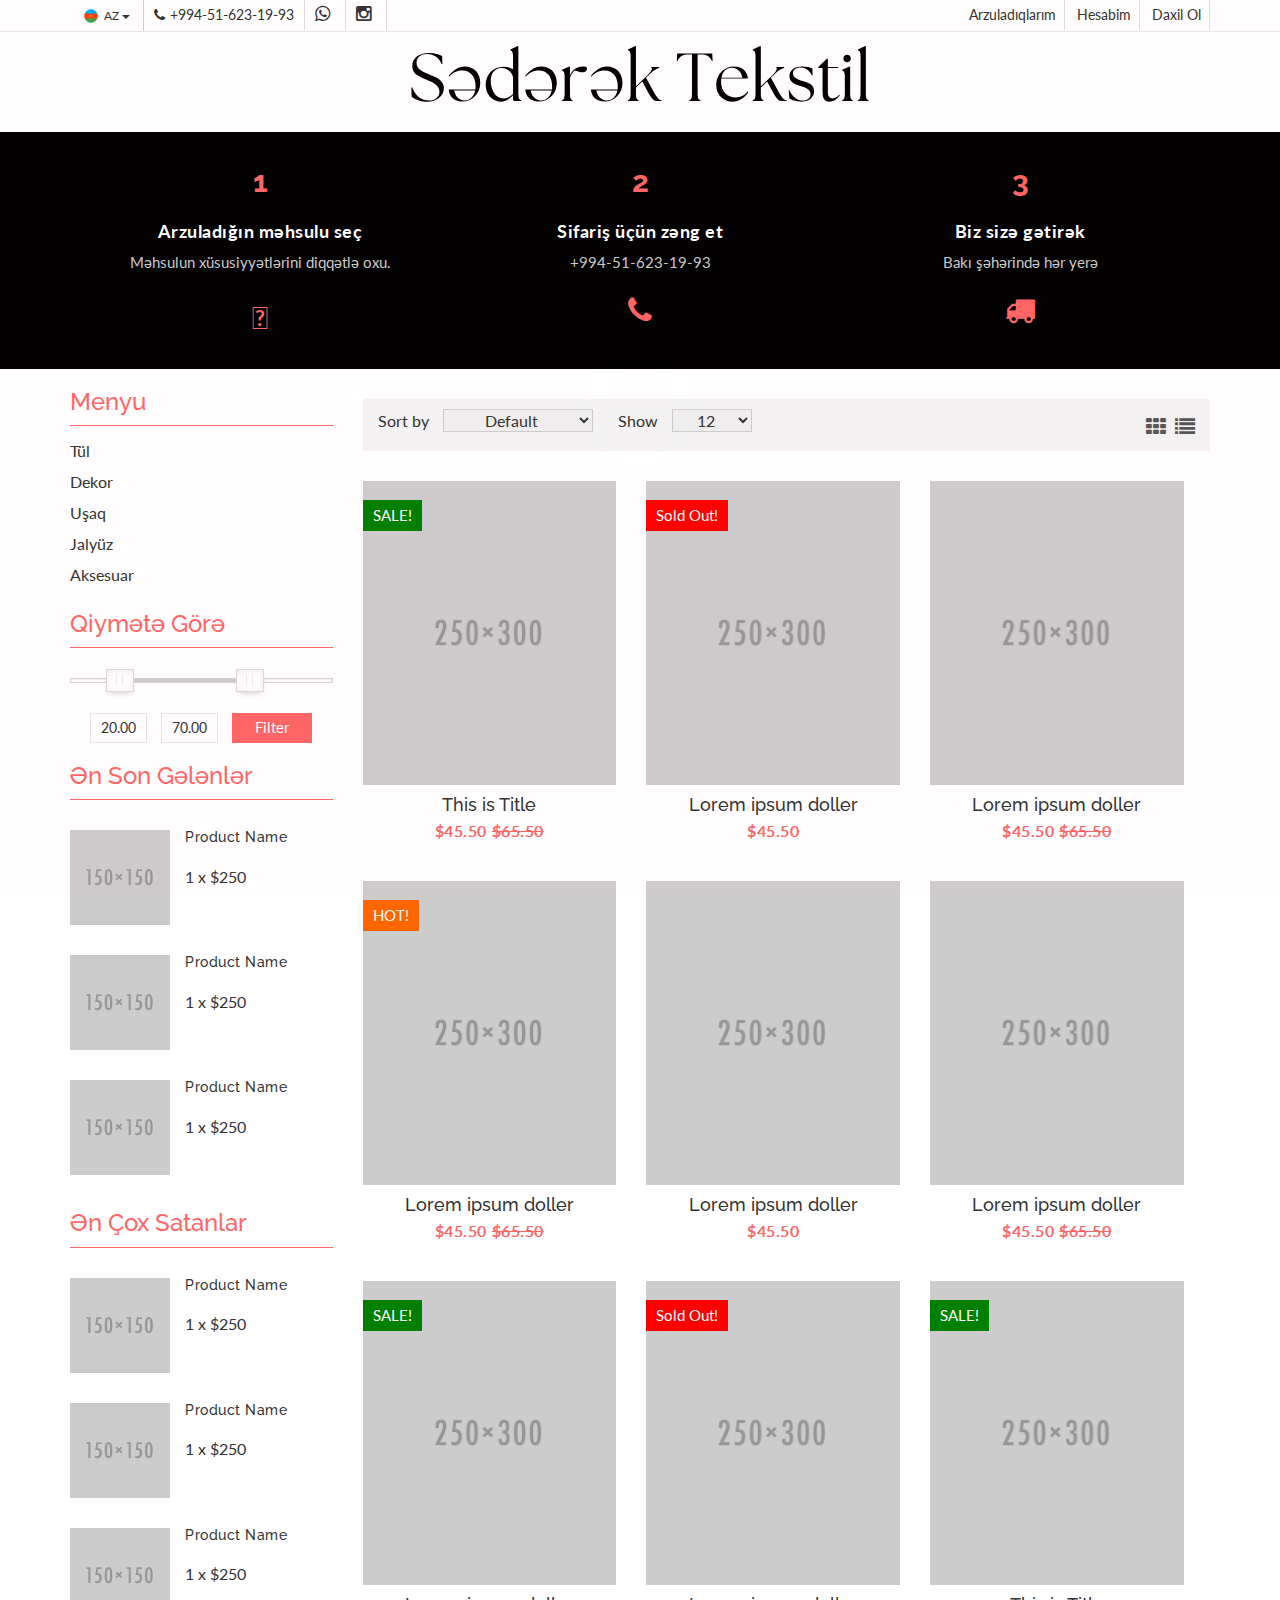
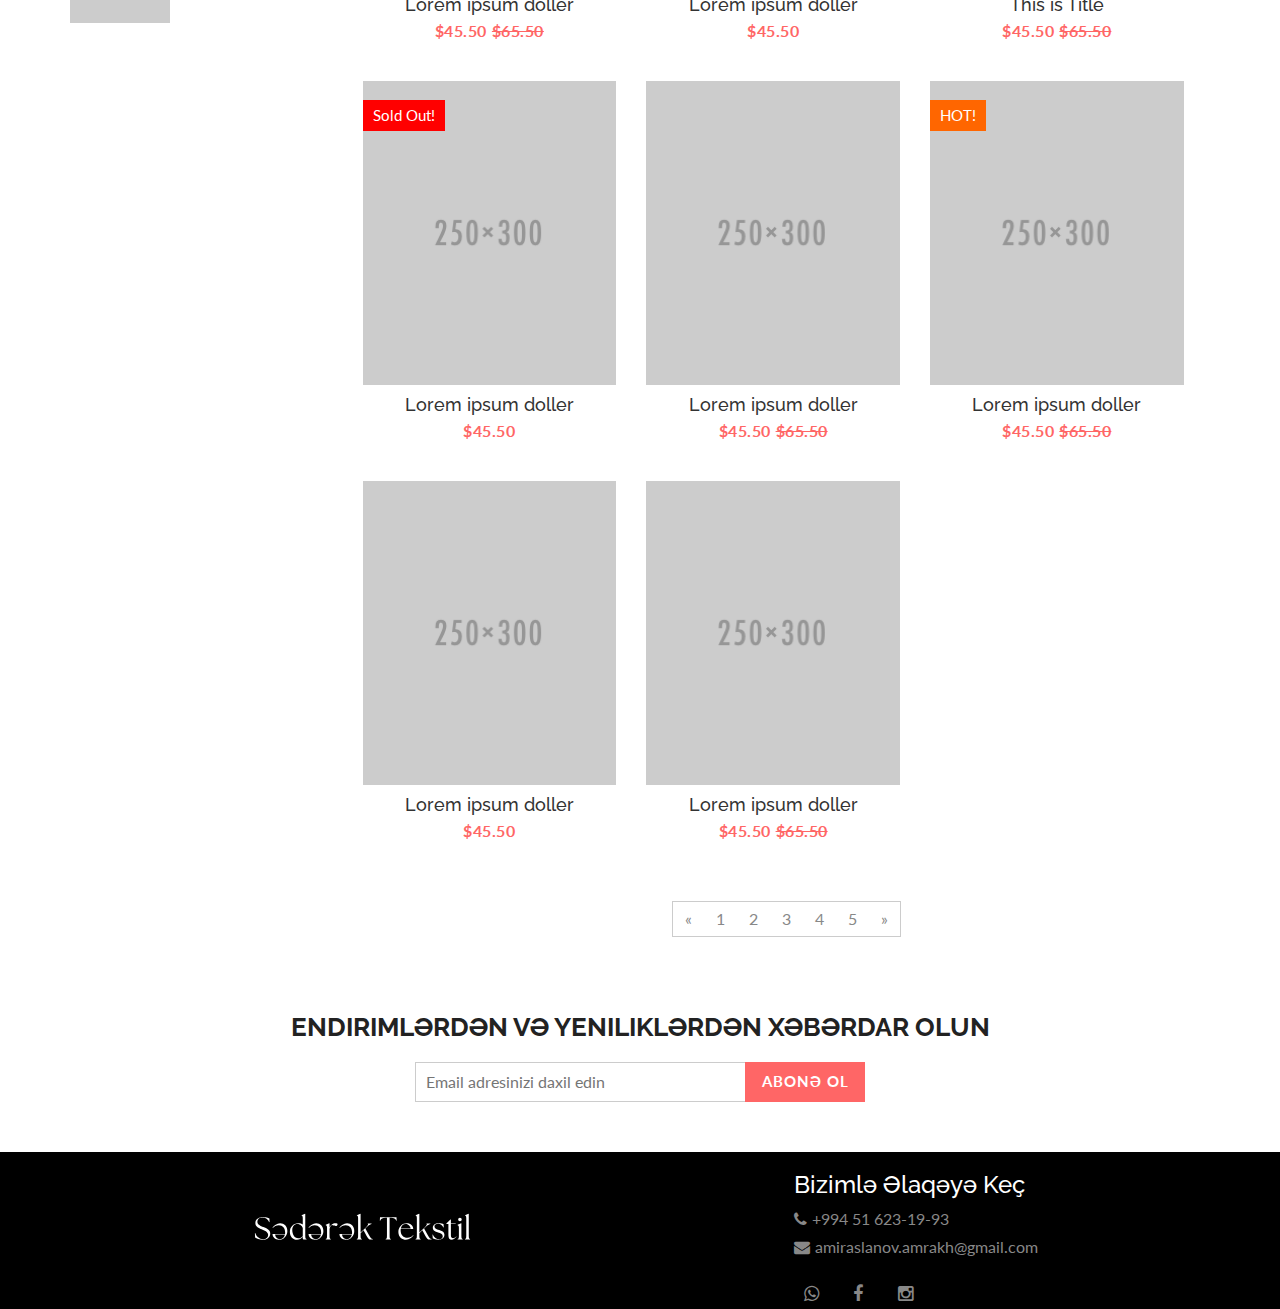
==== commit 038eb1d8: "last" ====
--- a/index.html
+++ b/index.html
@@ -4,7 +4,8 @@
     <meta charset="utf-8">
     <meta http-equiv="X-UA-Compatible" content="IE=edge">
     <meta name="viewport" content="width=device-width, initial-scale=1">    
-    <title>Sədərək Tekstil / Esas</title>
+    <meta name="description" content="Keyfiyyətli, uzun ömürlü və sevəcəyiniz qiymətlərdə evinizə Pərdə və ya Jalyüz almaq istəyirsiniz? Elə isə ən doğru ünvandasınız :)">
+    <title>Yüksək keyfiyyətli Pərdə və Jalyüzlər - Sədərək Tekstil</title>
     <!-- Fav icon -->
     <link rel="shortcut icon" href="./img/icons8-thread-96.png" type="image/x-icon">
     <!--font awesome icon link-->
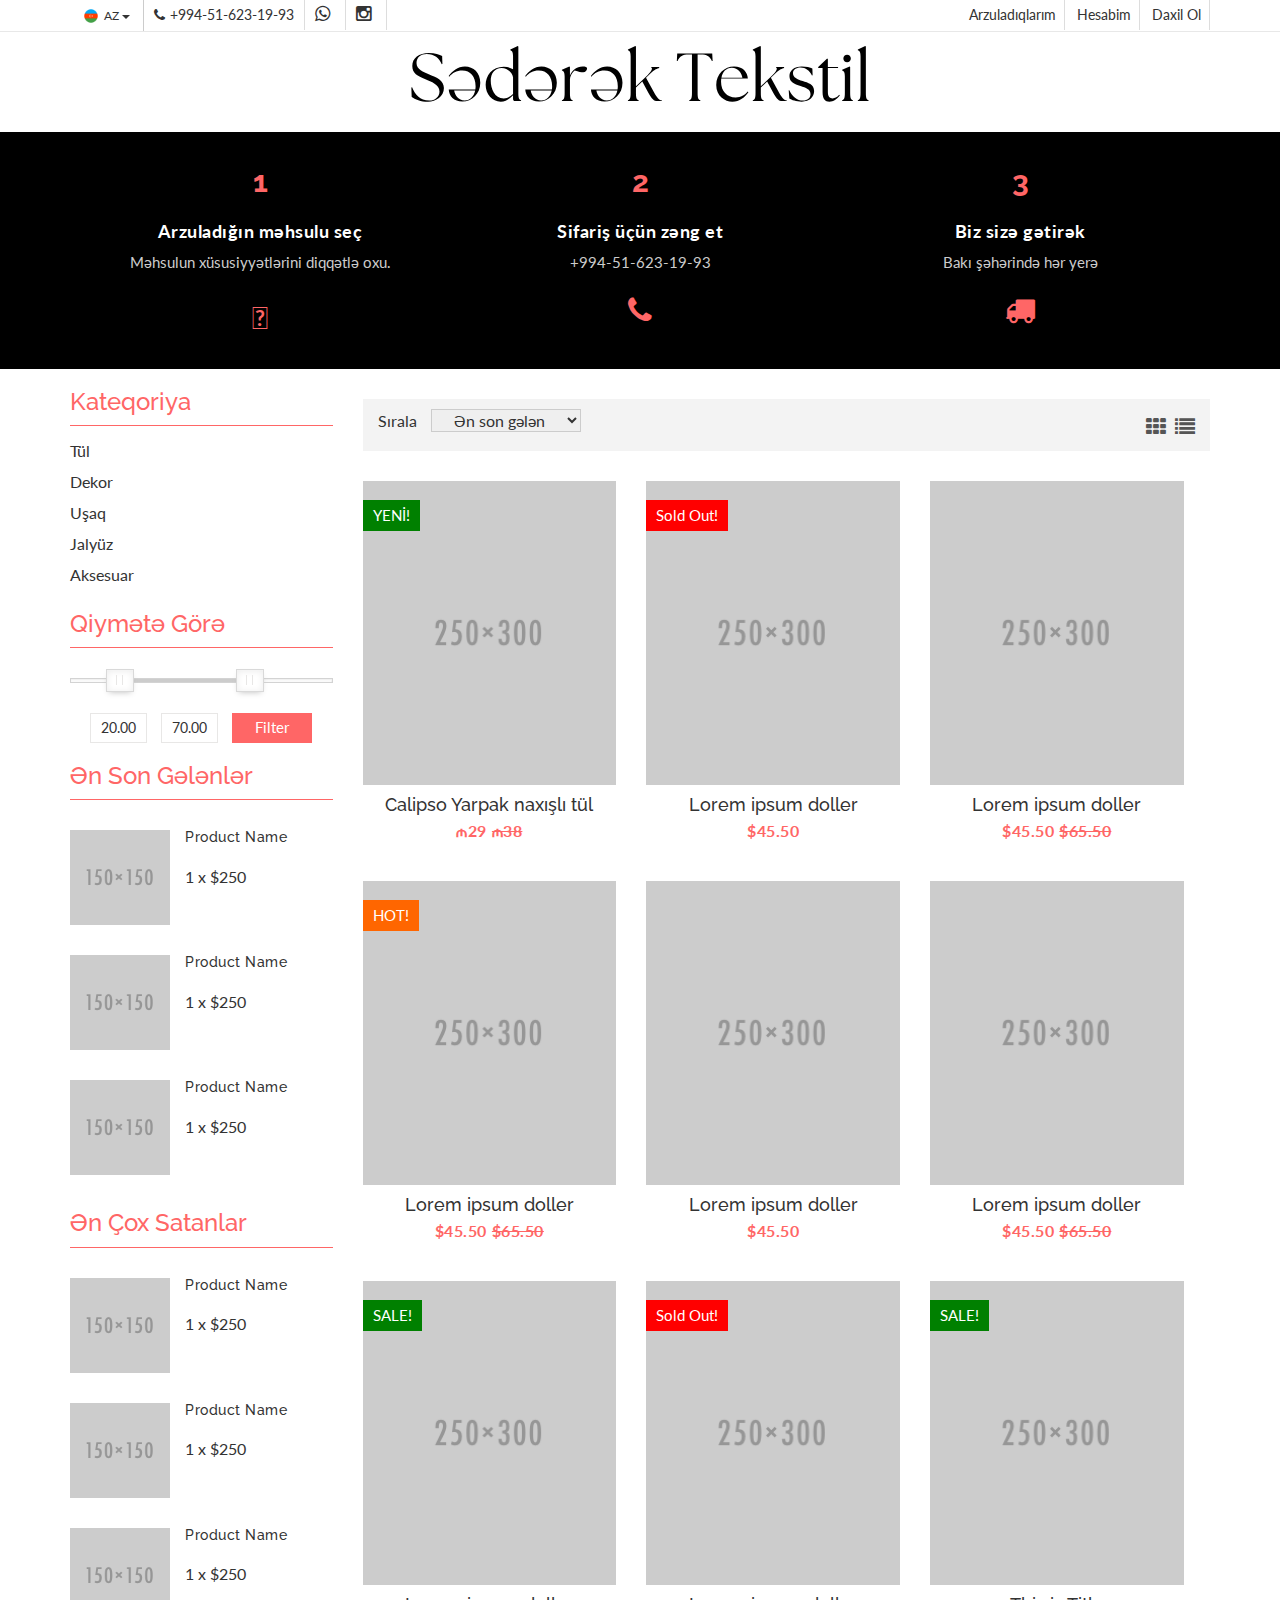
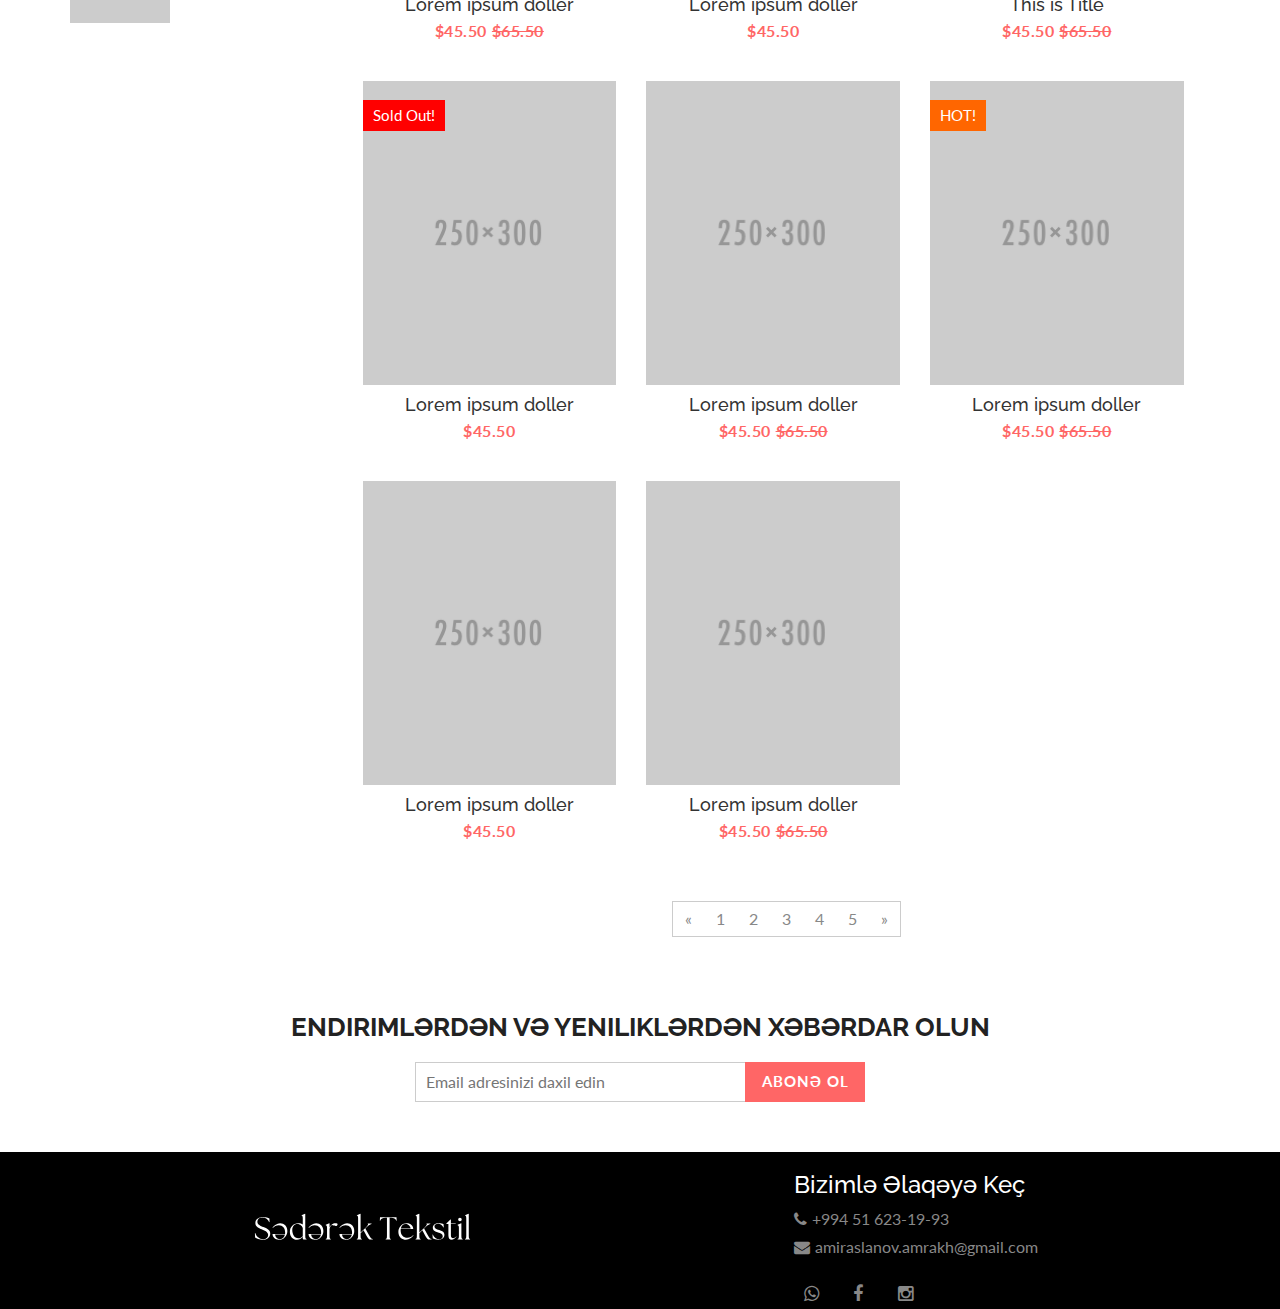
==== commit 686cd743: "last" ====
--- a/index.html
+++ b/index.html
@@ -181,20 +181,11 @@
             <div class="aa-product-catg-head">
               <div class="aa-product-catg-head-left">
                 <form action="" class="aa-sort-form">
-                  <label for="">Sort by</label>
+                  <label for="">Sırala</label>
                   <select name="">
-                    <option value="1" selected="Default">Default</option>
-                    <option value="2">Name</option>
-                    <option value="3">Price</option>
-                    <option value="4">Date</option>
-                  </select>
-                </form>
-                <form action="" class="aa-show-form">
-                  <label for="">Show</label>
-                  <select name="">
-                    <option value="1" selected="12">12</option>
-                    <option value="2">24</option>
-                    <option value="3">36</option>
+                    <option value="1" selected="Default">Ən son gələn</option>
+                    <option value="2">Ucuz -> Bahalı</option>
+                    <option value="3">Bahalı -> Ucuz</option>
                   </select>
                 </form>
               </div>
@@ -211,9 +202,9 @@
                     <a class="aa-product-img" href="#"><img src="img/women/girl-1.png" alt="polo shirt img"></a>
                     <a class="aa-add-card-btn"href="#"><span class="fa fa-gift"></span>Əlavə Et </a>
                     <figcaption>
-                      <h4 class="aa-product-title"><a href="#">This is Title</a></h4>
-                      <span class="aa-product-price">$45.50</span><span class="aa-product-price"><del>$65.50</del></span>
-                      <p class="aa-product-descrip">Lorem ipsum dolor sit amet, consectetur adipisicing elit. Numquam accusamus facere iusto, autem soluta amet sapiente ratione inventore nesciunt a, maxime quasi consectetur, rerum illum.</p>
+                      <h4 class="aa-product-title"><a href="#">Calipso Yarpak naxışlı tül</a></h4>
+                      <span class="aa-product-price">₼29</span><span class="aa-product-price"><del>₼38</del></span>
+                      <p class="aa-product-descrip">İstehsal: Türkiyə <br>Hündürlük: 2,80 <br>Material: Polyester, Pambıq <br>Məsul Kodu: 000001 </p>
                     </figcaption>
                   </figure>                         
                   <div class="aa-product-hvr-content">
@@ -222,7 +213,7 @@
                     <a href="#" data-toggle2="tooltip" data-placement="top" title="Tez Baxış" data-toggle="modal" data-target="#quick-view-modal"><span class="fa fa-search"></span></a>                            
                   </div>
                   <!-- product badge -->
-                  <span class="aa-badge aa-sale" href="#">SALE!</span>
+                  <span class="aa-badge aa-sale" href="#">YENİ!</span>
                 </li>
                 <!-- start single product item -->
                 <li>
@@ -503,37 +494,31 @@
                         <!-- Modal view content -->
                         <div class="col-md-6 col-sm-6 col-xs-12">
                           <div class="aa-product-view-content">
-                            <h3>T-Shirt</h3>
+                            <h3>Calipso Yarpak naxışlı tül</h3>
                             <div class="aa-price-block">
-                              <span class="aa-product-view-price">$34.99</span>
-                              <p class="aa-product-avilability">Avilability: <span>In stock</span></p>
+                              <span class="aa-product-view-price">₼29</span>
+                              <p class="aa-product-avilability">Stokda Varlığı: <span>Var</span></p>
                             </div>
-                            <p>Lorem ipsum dolor sit amet, consectetur adipisicing elit. Officiis animi, veritatis quae repudiandae quod nulla porro quidem, itaque quis quaerat!</p>
-                            <h4>Size</h4>
-                            <div class="aa-prod-view-size">
-                              <a href="#">S</a>
-                              <a href="#">M</a>
-                              <a href="#">L</a>
-                              <a href="#">XL</a>
-                            </div>
+                            <p>İstehsal: Türkiyə <br>Hündürlük: 2,80 <br>Material: Polyester, Pambıq <br>Məsul Kodu: 000001 </p>
+                           
                             <div class="aa-prod-quantity">
                               <form action="">
+                                <h4>Rəng</h4>
                                 <select name="" id="">
-                                  <option value="0" selected="1">1</option>
-                                  <option value="1">2</option>
-                                  <option value="2">3</option>
-                                  <option value="3">4</option>
-                                  <option value="4">5</option>
-                                  <option value="5">6</option>
+                                  <option value="0" selected="1">Gümüşü</option>
+                                  <option value="1">Çəhrayı</option>
+                                  <option value="2">Qızılı</option>
+                                  <option value="3">Qızılı və Gümüşü</option>
+                                  <option value="4">Açıq mavi</option>
                                 </select>
                               </form>
                               <p class="aa-prod-category">
-                                Category: <a href="#">Polo T-Shirt</a>
+                                Kateqoriya: <a href="#">Tül</a>
                               </p>
                             </div>
                             <div class="aa-prod-view-bottom">
-                              <a href="#" class="aa-add-to-cart-btn"><span class="fa fa-shopping-cart"></span>Add To Cart</a>
-                              <a href="#" class="aa-add-to-cart-btn">View Details</a>
+                              <a href="https://wa.link/rcxn81" class="aa-add-to-cart-btn"><span class="fa fa-whatsapp "></span>Al</a>
+                              <a href="./product-detail.html" class="aa-add-to-cart-btn">Geniş Məlumat</a>
                             </div>
                           </div>
                         </div>
@@ -571,7 +556,7 @@
           <aside class="aa-sidebar">
             <!-- single sidebar -->
             <div class="aa-sidebar-widget">
-              <h3>Menyu</h3>
+              <h3>Kateqoriya</h3>
               <ul class="aa-catg-nav">
                 <li><a href="#">Tül</a></li>
                 <li><a href="">Dekor</a></li>
--- a/css/style.css
+++ b/css/style.css
@@ -1221,7 +1221,7 @@
 }
 #quick-view-modal .modal-content .aa-product-view-content .aa-prod-quantity form select {
   height: 25px;
-  width: 40px;
+  width: 100px;
 }
 #quick-view-modal .modal-content .aa-product-view-content .aa-prod-quantity .aa-prod-category {
   display: inline-block;
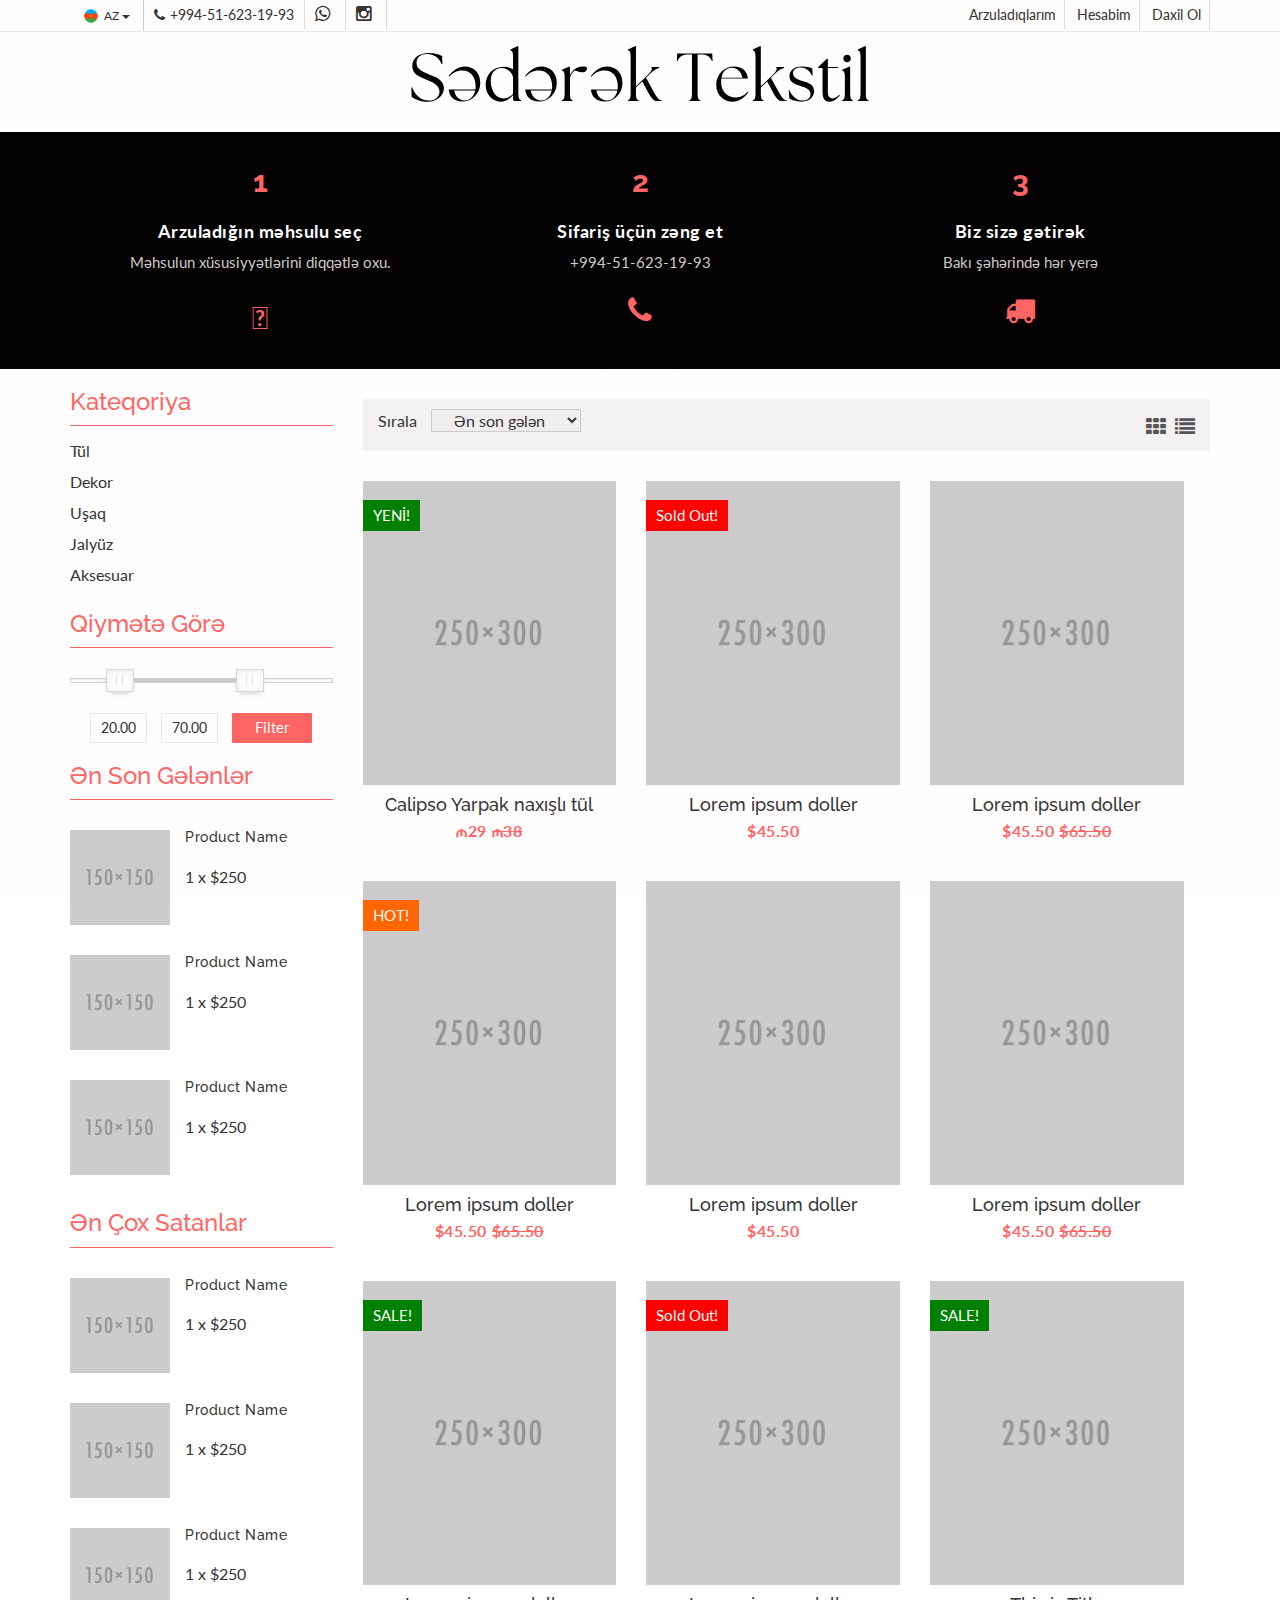
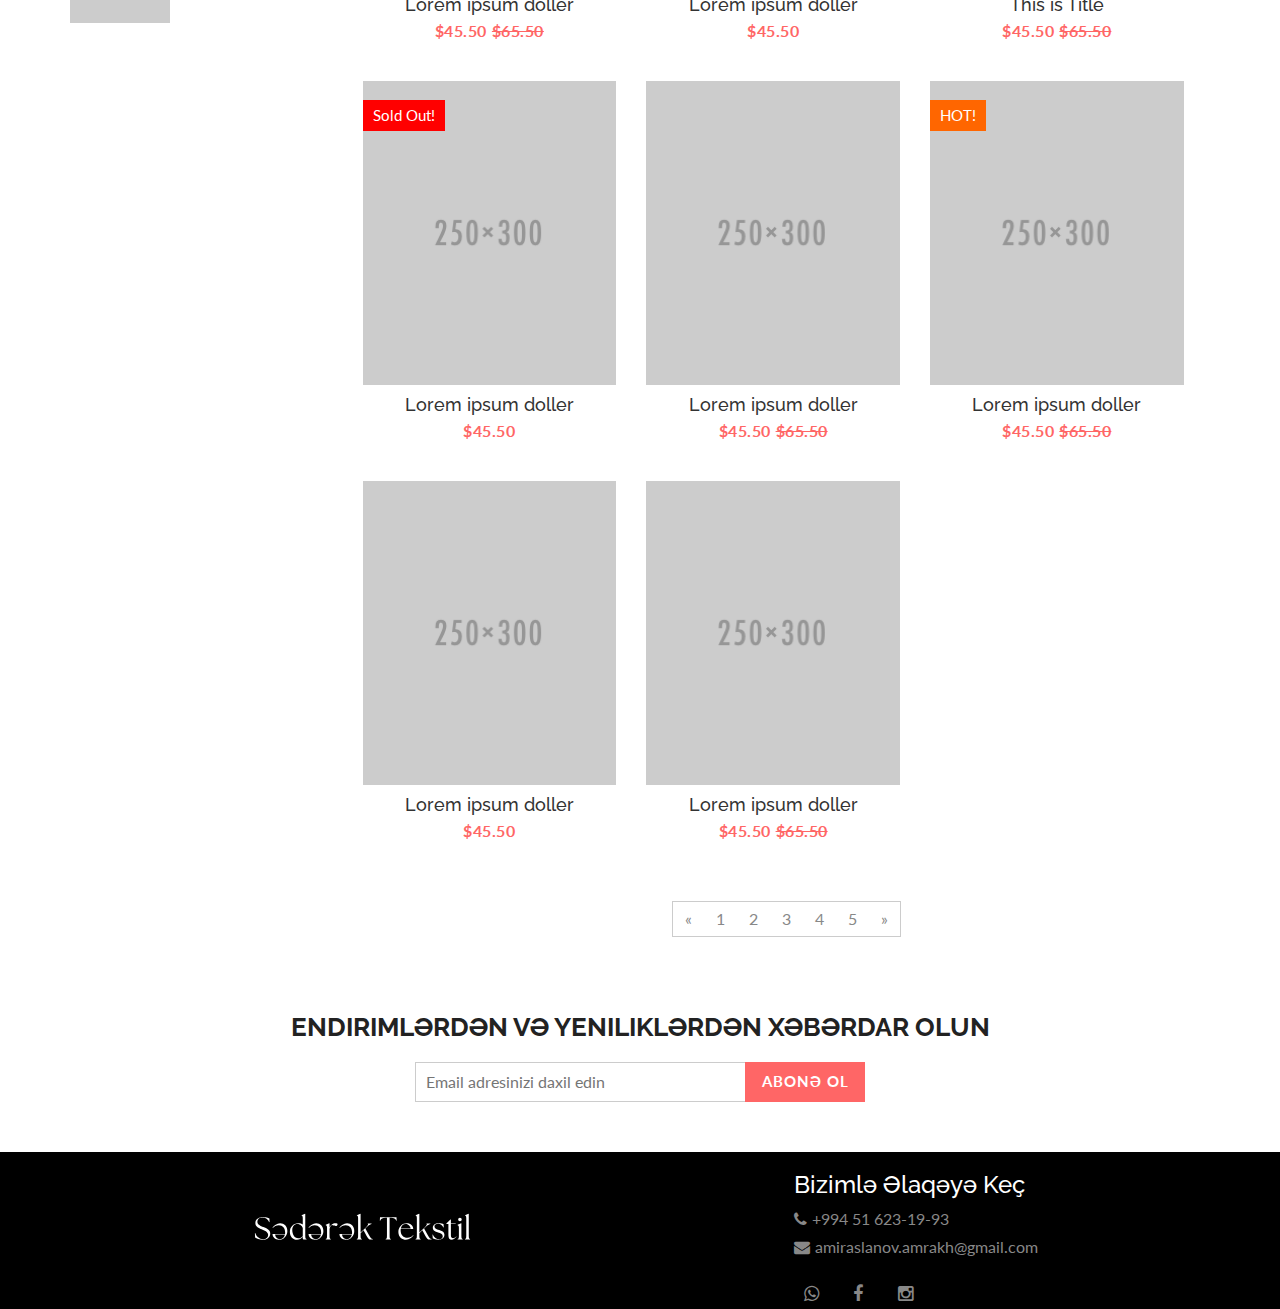
==== commit e0d8566c: "last" ====
--- a/index.html
+++ b/index.html
@@ -704,7 +704,7 @@
         <div>
         <div class="col-md-12" >
           <div class="aa-footer-top-area" >
-            <div style="display: flex; align-items:center; justify-content: space-around;"> 
+            <div class="aa-footer-left-area"> 
               <div class="col-md-3 col-sm-6 display-mobile" >
                 <div class="aa-footer-widget" >
                   <img src="img/logo/logo-footer.svg" >
--- a/css/style.css
+++ b/css/style.css
@@ -3344,7 +3344,11 @@
 #aa-footer .aa-footer-bottom .aa-footer-bottom-area .aa-footer-payment span:hover {
   color: #fff;
 }
-
+.aa-footer-left-area{
+  display: flex; 
+  align-items:center; 
+  justify-content: space-around;
+}
 /*==================
  RESPONSIVE DESIGN
 ====================*/
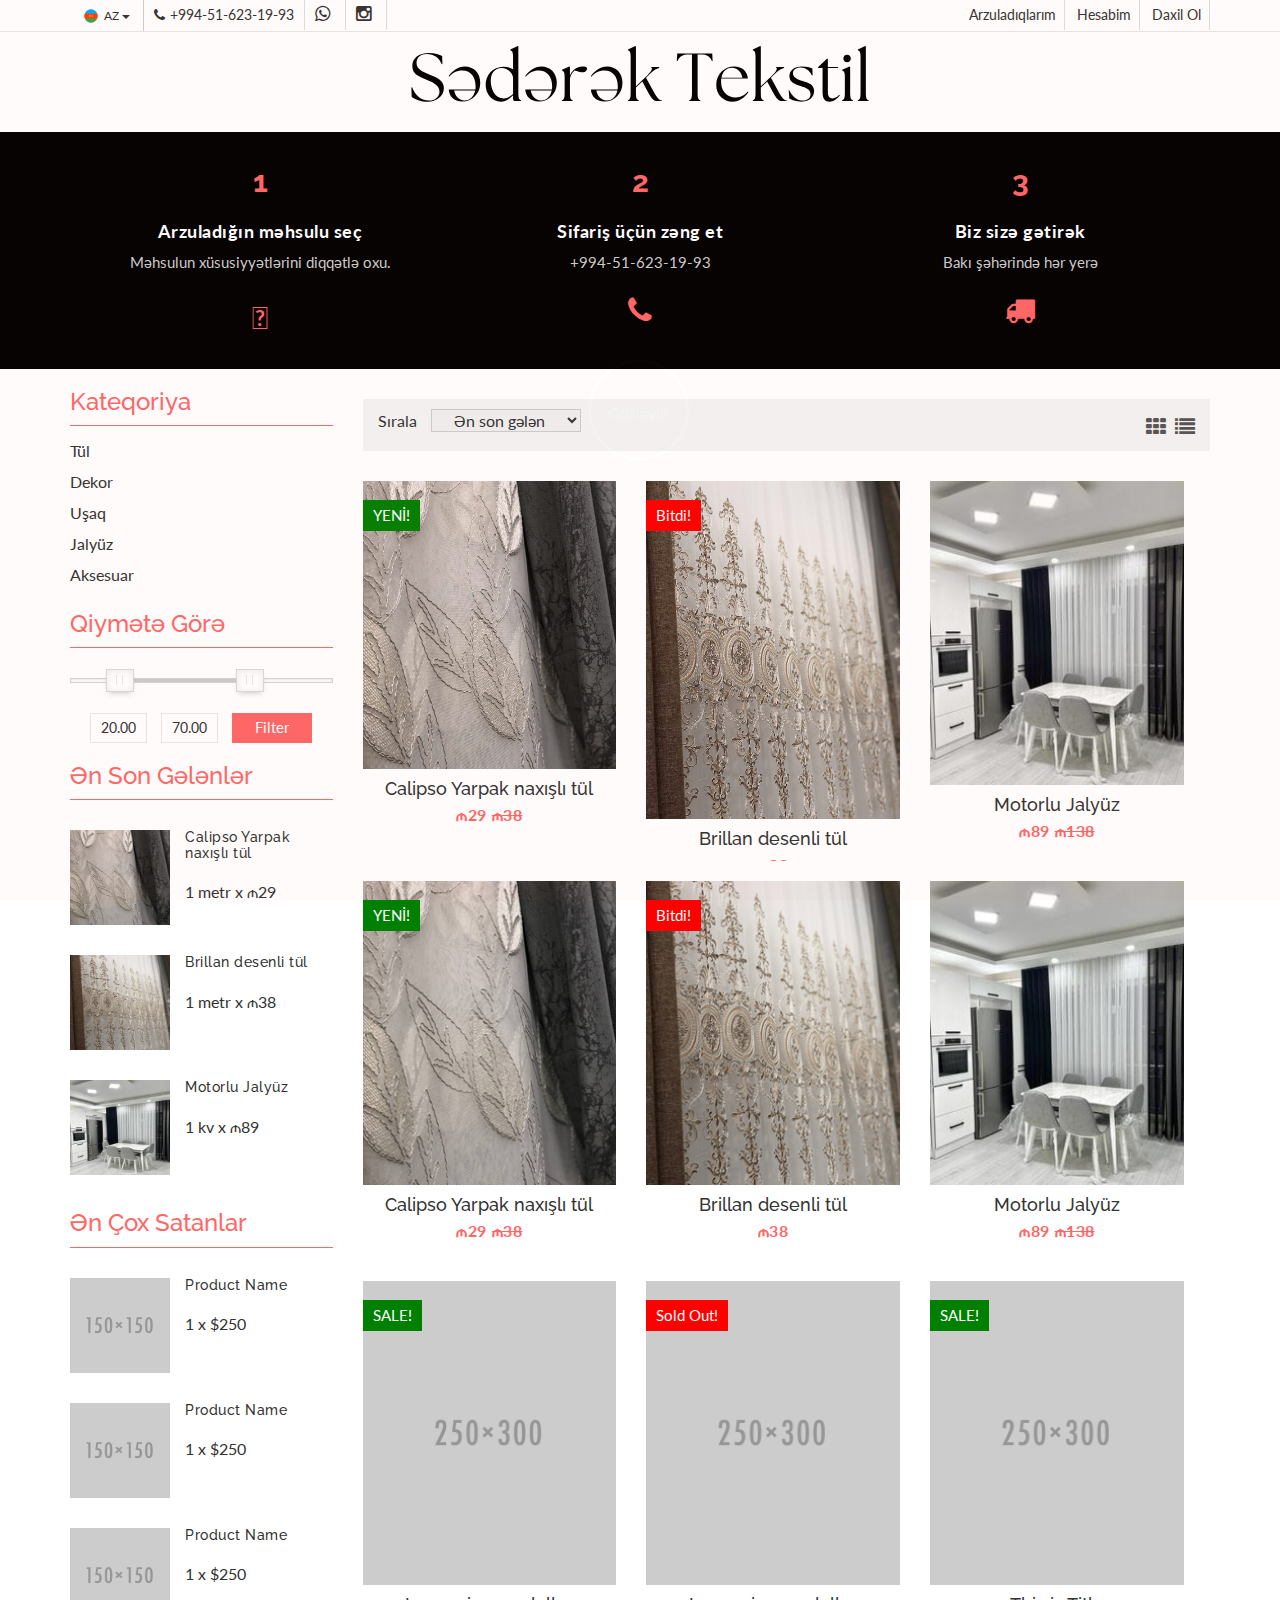
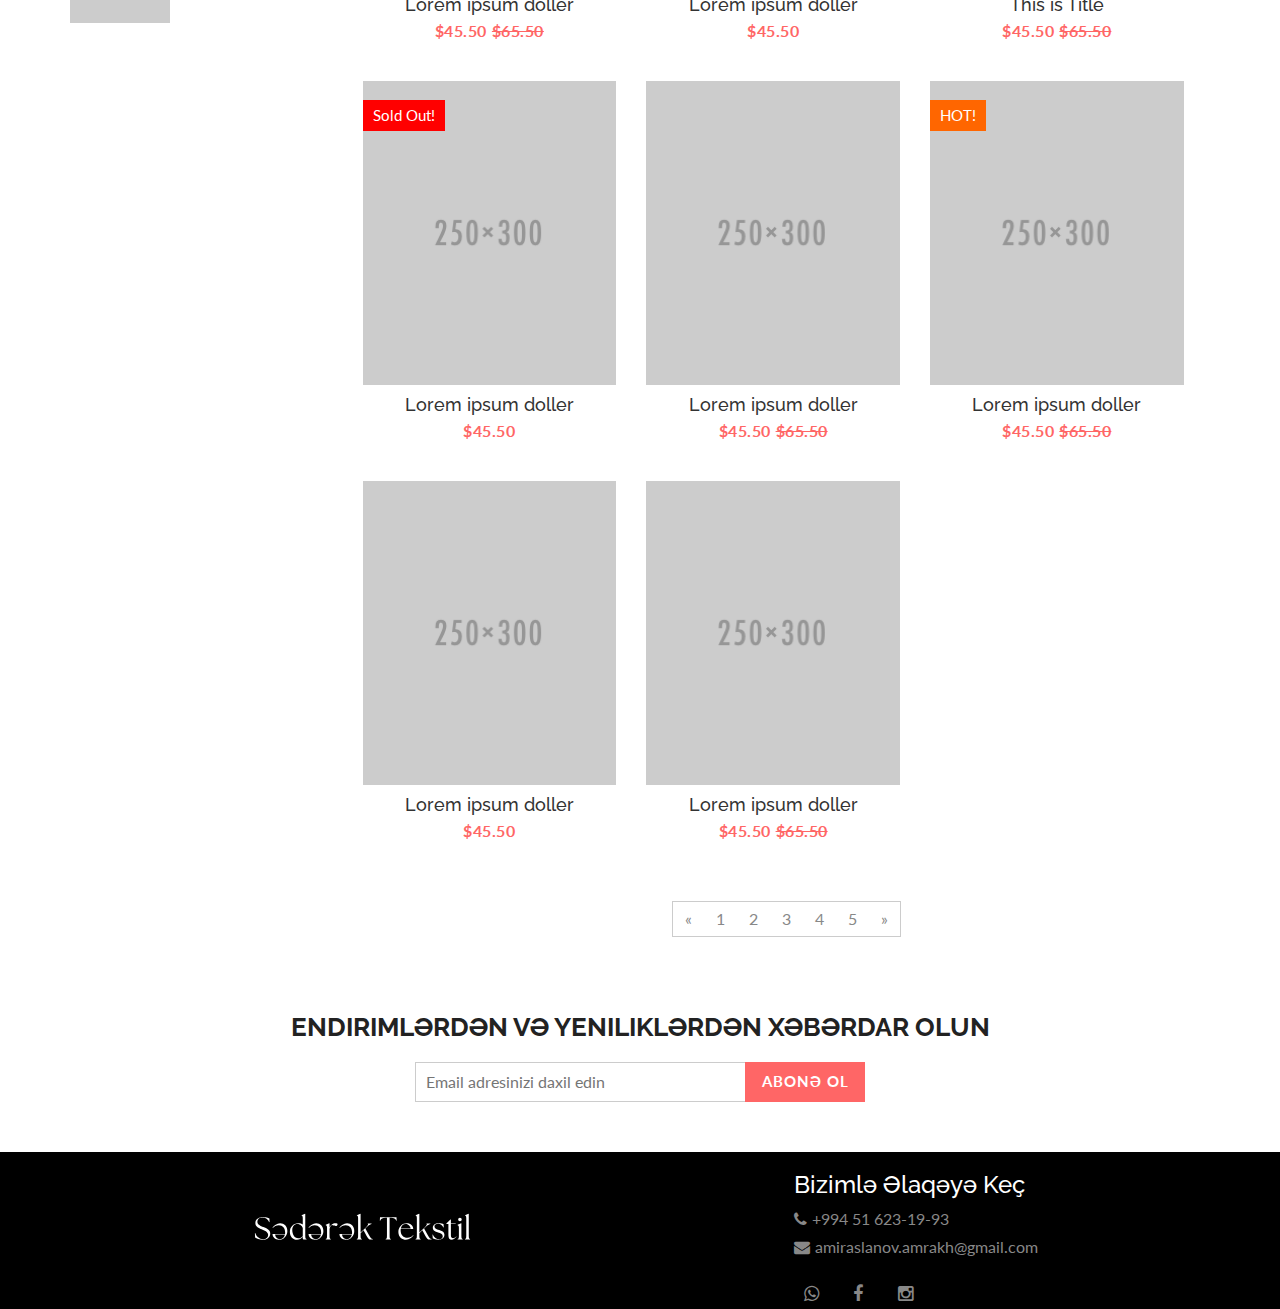
==== commit 0ad790c5: "last" ====
--- a/index.html
+++ b/index.html
@@ -199,7 +199,8 @@
                 <!-- start single product item -->
                 <li>
                   <figure>
-                    <a class="aa-product-img" href="#"><img src="img/women/girl-1.png" alt="polo shirt img"></a>
+                    <a class="aa-product-img" href="./product-detail.html">
+                      <img src="img/perde-1-1-big.jpg"></a>
                     <a class="aa-add-card-btn"href="#"><span class="fa fa-gift"></span>Əlavə Et </a>
                     <figcaption>
                       <h4 class="aa-product-title"><a href="#">Calipso Yarpak naxışlı tül</a></h4>
@@ -218,44 +219,101 @@
                 <!-- start single product item -->
                 <li>
                   <figure>
-                    <a class="aa-product-img" href="#"><img src="img/women/girl-2.png" alt="polo shirt img"></a>
-                    <a class="aa-add-card-btn"href="#"><span class="fa fa-shopping-cart"></span>Add To Cart</a>
-                    <figcaption>
-                      <h4 class="aa-product-title"><a href="#">Lorem ipsum doller</a></h4>
-                      <span class="aa-product-price">$45.50</span>
-                       <p class="aa-product-descrip">Lorem ipsum dolor sit amet, consectetur adipisicing elit. Numquam accusamus facere iusto, autem soluta amet sapiente ratione inventore nesciunt a, maxime quasi consectetur, rerum illum.</p>
-                    </figcaption>
-                  </figure>                         
-                  <div class="aa-product-hvr-content">
-                    <a href="#" data-toggle="tooltip" data-placement="top" title="Add to Wishlist"><span class="fa fa-heart-o"></span></a>
-                    <a href="#" data-toggle="tooltip" data-placement="top" title="Compare"><span class="fa fa-exchange"></span></a>
-                    <a href="#" data-toggle2="tooltip" data-placement="top" title="Quick View" data-toggle="modal" data-target="#quick-view-modal"><span class="fa fa-search"></span></a>
-                  </div>
-                  <!-- product badge -->
-                   <span class="aa-badge aa-sold-out" href="#">Sold Out!</span>
-                </li>
-                <!-- start single product item -->
-                <li>
-                  <figure>
-                    <a class="aa-product-img" href="#"><img src="img/women/girl-3.png" alt="polo shirt img"></a>
-                    <a class="aa-add-card-btn"href="#"><span class="fa fa-shopping-cart"></span>Add To Cart</a>
-                    <figcaption>
-                      <h4 class="aa-product-title"><a href="#">Lorem ipsum doller</a></h4>
-                      <span class="aa-product-price">$45.50</span><span class="aa-product-price"><del>$65.50</del></span>
-                       <p class="aa-product-descrip">Lorem ipsum dolor sit amet, consectetur adipisicing elit. Numquam accusamus facere iusto, autem soluta amet sapiente ratione inventore nesciunt a, maxime quasi consectetur, rerum illum.</p>
-                    </figcaption>
-                  </figure>                         
-                  <div class="aa-product-hvr-content">
-                    <a href="#" data-toggle="tooltip" data-placement="top" title="Add to Wishlist"><span class="fa fa-heart-o"></span></a>
-                    <a href="#" data-toggle="tooltip" data-placement="top" title="Compare"><span class="fa fa-exchange"></span></a>
-                    <a href="#" data-toggle2="tooltip" data-placement="top" title="Quick View" data-toggle="modal" data-target="#quick-view-modal"><span class="fa fa-search"></span></a>
-                  </div>
-                </li>
-                <!-- start single product item -->
-                <li>
-                  <figure>
-                    <a class="aa-product-img" href="#"><img src="img/women/girl-4.png" alt="polo shirt img"></a>
-                    <a class="aa-add-card-btn"href="#"><span class="fa fa-shopping-cart"></span>Add To Cart</a>
+                    <div class="cerceve">
+                      <a class="aa-product-img" href="#"><img src="img/photo1654508722 (6).jpeg"></a>
+                      <a class="aa-add-card-btn"href="#"><span class="fa fa-gift"></span>Əlavə Et </a>
+                    </div>
+                    <figcaption>
+                      <h4 class="aa-product-title"><a href="#">Brillan desenli tül</a></h4>
+                      <span class="aa-product-price">₼38</span>
+                      <p class="aa-product-descrip">İstehsal: Türkiyə <br>Hündürlük: 3,20 <br>Material: Polyester, Pambıq <br>Məsul Kodu: 000002 </p>
+                    </figcaption>
+                  </figure>                         
+                  <div class="aa-product-hvr-content">
+                    <!-- <a href="#" data-toggle="tooltip" data-placement="top" title="Add to Wishlist"><span class="fa fa-heart-o"></span></a> -->
+                    <!-- <a href="#" data-toggle="tooltip" data-placement="top" title="Compare"><span class="fa fa-exchange"></span></a> -->
+                    <a href="#" data-toggle2="tooltip" data-placement="top" title="Tez Baxış" data-toggle="modal" data-target="#quick-view-modal"><span class="fa fa-search"></span></a>                            
+                  </div>
+                  <!-- product badge -->
+                   <span class="aa-badge aa-sold-out" href="#">Bitdi!</span>
+                </li>
+                <!-- start single product item -->
+                <li>
+                  <figure>
+                    <a class="aa-product-img" href="#"><img src="img/perde-3.jpg" alt="perde 3"></a>
+                    <a class="aa-add-card-btn"href="#"><span class="fa fa-gift"></span>Əlavə Et </a>
+                    <figcaption>
+                      <h4 class="aa-product-title"><a href="#">Motorlu Jalyüz</a></h4>
+                      <span class="aa-product-price">₼89</span><span class="aa-product-price"><del>₼138</del></span>
+                       <p class="aa-product-descrip">İstehsal: Türkiyə <br>Hündürlük: - <br>Material: Polyester, Pambıq <br>Məsul Kodu: 000003</p>
+                    </figcaption>
+                  </figure>                         
+                  <div class="aa-product-hvr-content">
+                    <!-- <a href="#" data-toggle="tooltip" data-placement="top" title="Add to Wishlist"><span class="fa fa-heart-o"></span></a> -->
+                    <!-- <a href="#" data-toggle="tooltip" data-placement="top" title="Compare"><span class="fa fa-exchange"></span></a> -->
+                    <a href="#" data-toggle2="tooltip" data-placement="top" title="Tez Baxış" data-toggle="modal" data-target="#quick-view-modal"><span class="fa fa-search"></span></a>                            
+                  </div>
+                </li>
+                <!-- start single product item -->
+                <li>
+                  <figure>
+                    <a class="aa-product-img" href="./product-detail.html"><img src="img/perde-1-1.png" alt="polo shirt img"></a>
+                    <a class="aa-add-card-btn"href="#"><span class="fa fa-gift"></span>Əlavə Et </a>
+                    <figcaption>
+                      <h4 class="aa-product-title"><a href="#">Calipso Yarpak naxışlı tül</a></h4>
+                      <span class="aa-product-price">₼29</span><span class="aa-product-price"><del>₼38</del></span>
+                      <p class="aa-product-descrip">İstehsal: Türkiyə <br>Hündürlük: 2,80 <br>Material: Polyester, Pambıq <br>Məsul Kodu: 000001 </p>
+                    </figcaption>
+                  </figure>                         
+                  <div class="aa-product-hvr-content">
+                    <!-- <a href="#" data-toggle="tooltip" data-placement="top" title="Add to Wishlist"><span class="fa fa-heart-o"></span></a> -->
+                    <!-- <a href="#" data-toggle="tooltip" data-placement="top" title="Compare"><span class="fa fa-exchange"></span></a> -->
+                    <a href="#" data-toggle2="tooltip" data-placement="top" title="Tez Baxış" data-toggle="modal" data-target="#quick-view-modal"><span class="fa fa-search"></span></a>                            
+                  </div>
+                  <!-- product badge -->
+                  <span class="aa-badge aa-sale" href="#">YENİ!</span>
+                </li>
+                <!-- start single product item -->
+                <li>
+                  <figure>
+                    <a class="aa-product-img" href="#"><img src="img/perde-2.png" alt="polo shirt img"></a>
+                    <a class="aa-add-card-btn"href="#"><span class="fa fa-gift"></span>Əlavə Et </a>
+                    <figcaption>
+                      <h4 class="aa-product-title"><a href="#">Brillan desenli tül</a></h4>
+                      <span class="aa-product-price">₼38</span>
+                      <p class="aa-product-descrip">İstehsal: Türkiyə <br>Hündürlük: 3,20 <br>Material: Polyester, Pambıq <br>Məsul Kodu: 000002 </p>
+                    </figcaption>
+                  </figure>                         
+                  <div class="aa-product-hvr-content">
+                    <!-- <a href="#" data-toggle="tooltip" data-placement="top" title="Add to Wishlist"><span class="fa fa-heart-o"></span></a> -->
+                    <!-- <a href="#" data-toggle="tooltip" data-placement="top" title="Compare"><span class="fa fa-exchange"></span></a> -->
+                    <a href="#" data-toggle2="tooltip" data-placement="top" title="Tez Baxış" data-toggle="modal" data-target="#quick-view-modal"><span class="fa fa-search"></span></a>                            
+                  </div>
+                  <!-- product badge -->
+                   <span class="aa-badge aa-sold-out" href="#">Bitdi!</span>
+                </li>
+                <!-- start single product item -->
+                <li>
+                  <figure>
+                    <a class="aa-product-img" href="#"><img src="img/perde-3.jpg" alt="perde 3"></a>
+                    <a class="aa-add-card-btn"href="#"><span class="fa fa-gift"></span>Əlavə Et </a>
+                    <figcaption>
+                      <h4 class="aa-product-title"><a href="#">Motorlu Jalyüz</a></h4>
+                      <span class="aa-product-price">₼89</span><span class="aa-product-price"><del>₼138</del></span>
+                       <p class="aa-product-descrip">İstehsal: Türkiyə <br>Hündürlük: - <br>Material: Polyester, Pambıq <br>Məsul Kodu: 000003</p>
+                    </figcaption>
+                  </figure>                         
+                  <div class="aa-product-hvr-content">
+                    <!-- <a href="#" data-toggle="tooltip" data-placement="top" title="Add to Wishlist"><span class="fa fa-heart-o"></span></a> -->
+                    <!-- <a href="#" data-toggle="tooltip" data-placement="top" title="Compare"><span class="fa fa-exchange"></span></a> -->
+                    <a href="#" data-toggle2="tooltip" data-placement="top" title="Tez Baxış" data-toggle="modal" data-target="#quick-view-modal"><span class="fa fa-search"></span></a>                            
+                  </div>
+                </li>
+                <!-- start single product item -->
+                <li>
+                  <figure>
+                    <a class="aa-product-img" href="#"><img src="img/women/girl-7.png" alt="polo shirt img"></a>
+                    <a class="aa-add-card-btn"href="#"><span class="fa fa-gift"></span>Əlavə Et </a>
                     <figcaption>
                       <h4 class="aa-product-title"><a href="#">Lorem ipsum doller</a></h4>
                       <span class="aa-product-price">$45.50</span><span class="aa-product-price"><del>$65.50</del></span>
@@ -263,52 +321,92 @@
                     </figcaption>
                   </figure>                          
                   <div class="aa-product-hvr-content">
-                    <a href="#" data-toggle="tooltip" data-placement="top" title="Add to Wishlist"><span class="fa fa-heart-o"></span></a>
-                    <a href="#" data-toggle="tooltip" data-placement="top" title="Compare"><span class="fa fa-exchange"></span></a>
-                    <a href="#" data-toggle2="tooltip" data-placement="top" title="Quick View" data-toggle="modal" data-target="#quick-view-modal"><span class="fa fa-search"></span></a>
-                  </div>
-                  <!-- product badge -->
-                  <span class="aa-badge aa-hot" href="#">HOT!</span>
-                </li>
-                <!-- start single product item -->
-                <li>
-                  <figure>
-                    <a class="aa-product-img" href="#"><img src="img/women/girl-5.png" alt="polo shirt img"></a>
-                    <a class="aa-add-card-btn"href="#"><span class="fa fa-shopping-cart"></span>Add To Cart</a>
+                    <!-- <a href="#" data-toggle="tooltip" data-placement="top" title="Add to Wishlist"><span class="fa fa-heart-o"></span></a> -->
+                    <!-- <a href="#" data-toggle="tooltip" data-placement="top" title="Compare"><span class="fa fa-exchange"></span></a> -->
+                    <a href="#" data-toggle2="tooltip" data-placement="top" title="Tez Baxış" data-toggle="modal" data-target="#quick-view-modal"><span class="fa fa-search"></span></a>                            
+                  </div>
+                  <!-- product badge -->
+                  <span class="aa-badge aa-sale" href="#">SALE!</span>
+                </li>
+                <!-- start single product item -->
+                <li>
+                  <figure>
+                    <a class="aa-product-img" href="#"><img src="img/women/girl-1.png" alt="polo shirt img"></a>
+                    <a class="aa-add-card-btn"href="#"><span class="fa fa-gift"></span>Əlavə Et </a>
                     <figcaption>
                       <h4 class="aa-product-title"><a href="#">Lorem ipsum doller</a></h4>
                       <span class="aa-product-price">$45.50</span>
                       <p class="aa-product-descrip">Lorem ipsum dolor sit amet, consectetur adipisicing elit. Numquam accusamus facere iusto, autem soluta amet sapiente ratione inventore nesciunt a, maxime quasi consectetur, rerum illum.</p>
                     </figcaption>
-                  </figure>                 
-                  <div class="aa-product-hvr-content">
-                   <a href="#" data-toggle="tooltip" data-placement="top" title="Add to Wishlist"><span class="fa fa-heart-o"></span></a>
-                    <a href="#" data-toggle="tooltip" data-placement="top" title="Compare"><span class="fa fa-exchange"></span></a>
-                    <a href="#" data-toggle2="tooltip" data-placement="top" title="Quick View" data-toggle="modal" data-target="#quick-view-modal"><span class="fa fa-search"></span></a>
-                  </div>
-                </li>
-                <!-- start single product item -->
-                <li>
-                  <figure>
-                    <a class="aa-product-img" href="#"><img src="img/women/girl-6.png" alt="polo shirt img"></a>
-                    <a class="aa-add-card-btn"href="#"><span class="fa fa-shopping-cart"></span>Add To Cart</a>
+                  </figure>                         
+                  <div class="aa-product-hvr-content">
+                    <!-- <a href="#" data-toggle="tooltip" data-placement="top" title="Add to Wishlist"><span class="fa fa-heart-o"></span></a> -->
+                    <!-- <a href="#" data-toggle="tooltip" data-placement="top" title="Compare"><span class="fa fa-exchange"></span></a> -->
+                    <a href="#" data-toggle2="tooltip" data-placement="top" title="Tez Baxış" data-toggle="modal" data-target="#quick-view-modal"><span class="fa fa-search"></span></a>                            
+                  </div>
+                  <!-- product badge -->
+                   <span class="aa-badge aa-sold-out" href="#">Sold Out!</span>
+                </li>   
+                 <!-- start single product item -->
+                <li>
+                  <figure>
+                    <a class="aa-product-img" href="#"><img src="img/women/girl-1.png" alt="polo shirt img"></a>
+                    <a class="aa-add-card-btn"href="#"><span class="fa fa-gift"></span>Əlavə Et </a>
+                    <figcaption>
+                      <h4 class="aa-product-title"><a href="#">This is Title</a></h4>
+                      <span class="aa-product-price">$45.50</span><span class="aa-product-price"><del>$65.50</del></span>
+                      <p class="aa-product-descrip">Lorem ipsum dolor sit amet, consectetur adipisicing elit. Numquam accusamus facere iusto, autem soluta amet sapiente ratione inventore nesciunt a, maxime quasi consectetur, rerum illum.</p>
+                    </figcaption>
+                  </figure>                         
+                  <div class="aa-product-hvr-content">
+                    <!-- <a href="#" data-toggle="tooltip" data-placement="top" title="Add to Wishlist"><span class="fa fa-heart-o"></span></a> -->
+                    <!-- <a href="#" data-toggle="tooltip" data-placement="top" title="Compare"><span class="fa fa-exchange"></span></a> -->
+                    <a href="#" data-toggle2="tooltip" data-placement="top" title="Tez Baxış" data-toggle="modal" data-target="#quick-view-modal"><span class="fa fa-search"></span></a>                            
+                  </div>
+                  <!-- product badge -->
+                  <span class="aa-badge aa-sale" href="#">SALE!</span>
+                </li>
+                <!-- start single product item -->
+                <li>
+                  <figure>
+                    <a class="aa-product-img" href="#"><img src="img/women/girl-2.png" alt="polo shirt img"></a>
+                    <a class="aa-add-card-btn"href="#"><span class="fa fa-gift"></span>Əlavə Et </a>
+                    <figcaption>
+                      <h4 class="aa-product-title"><a href="#">Lorem ipsum doller</a></h4>
+                      <span class="aa-product-price">$45.50</span>
+                      <p class="aa-product-descrip">Lorem ipsum dolor sit amet, consectetur adipisicing elit. Numquam accusamus facere iusto, autem soluta amet sapiente ratione inventore nesciunt a, maxime quasi consectetur, rerum illum.</p>
+                    </figcaption>
+                  </figure>                         
+                  <div class="aa-product-hvr-content">
+                    <!-- <a href="#" data-toggle="tooltip" data-placement="top" title="Add to Wishlist"><span class="fa fa-heart-o"></span></a> -->
+                    <!-- <a href="#" data-toggle="tooltip" data-placement="top" title="Compare"><span class="fa fa-exchange"></span></a> -->
+                    <a href="#" data-toggle2="tooltip" data-placement="top" title="Tez Baxış" data-toggle="modal" data-target="#quick-view-modal"><span class="fa fa-search"></span></a>                            
+                  </div>
+                  <!-- product badge -->
+                   <span class="aa-badge aa-sold-out" href="#">Sold Out!</span>
+                </li>
+                <!-- start single product item -->
+                <li>
+                  <figure>
+                    <a class="aa-product-img" href="#"><img src="img/women/girl-3.png" alt="polo shirt img"></a>
+                    <a class="aa-add-card-btn"href="#"><span class="fa fa-gift"></span>Əlavə Et </a>
                     <figcaption>
                       <h4 class="aa-product-title"><a href="#">Lorem ipsum doller</a></h4>
                       <span class="aa-product-price">$45.50</span><span class="aa-product-price"><del>$65.50</del></span>
                       <p class="aa-product-descrip">Lorem ipsum dolor sit amet, consectetur adipisicing elit. Numquam accusamus facere iusto, autem soluta amet sapiente ratione inventore nesciunt a, maxime quasi consectetur, rerum illum.</p>
                     </figcaption>
-                  </figure>                          
-                  <div class="aa-product-hvr-content">
-                    <a href="#" data-toggle="tooltip" data-placement="top" title="Add to Wishlist"><span class="fa fa-heart-o"></span></a>
-                    <a href="#" data-toggle="tooltip" data-placement="top" title="Compare"><span class="fa fa-exchange"></span></a>
-                    <a href="#" data-toggle2="tooltip" data-placement="top" title="Quick View" data-toggle="modal" data-target="#quick-view-modal"><span class="fa fa-search"></span></a>
-                  </div>
-                </li>
-                <!-- start single product item -->
-                <li>
-                  <figure>
-                    <a class="aa-product-img" href="#"><img src="img/women/girl-7.png" alt="polo shirt img"></a>
-                    <a class="aa-add-card-btn"href="#"><span class="fa fa-shopping-cart"></span>Add To Cart</a>
+                  </figure>                         
+                  <div class="aa-product-hvr-content">
+                    <!-- <a href="#" data-toggle="tooltip" data-placement="top" title="Add to Wishlist"><span class="fa fa-heart-o"></span></a> -->
+                    <!-- <a href="#" data-toggle="tooltip" data-placement="top" title="Compare"><span class="fa fa-exchange"></span></a> -->
+                    <a href="#" data-toggle2="tooltip" data-placement="top" title="Tez Baxış" data-toggle="modal" data-target="#quick-view-modal"><span class="fa fa-search"></span></a>                            
+                  </div>
+                </li>
+                <!-- start single product item -->
+                <li>
+                  <figure>
+                    <a class="aa-product-img" href="#"><img src="img/women/girl-4.png" alt="polo shirt img"></a>
+                    <a class="aa-add-card-btn"href="#"><span class="fa fa-gift"></span>Əlavə Et </a>
                     <figcaption>
                       <h4 class="aa-product-title"><a href="#">Lorem ipsum doller</a></h4>
                       <span class="aa-product-price">$45.50</span><span class="aa-product-price"><del>$65.50</del></span>
@@ -316,139 +414,46 @@
                     </figcaption>
                   </figure>                          
                   <div class="aa-product-hvr-content">
-                    <a href="#" data-toggle="tooltip" data-placement="top" title="Add to Wishlist"><span class="fa fa-heart-o"></span></a>
-                    <a href="#" data-toggle="tooltip" data-placement="top" title="Compare"><span class="fa fa-exchange"></span></a>
-                   <a href="#" data-toggle2="tooltip" data-placement="top" title="Quick View" data-toggle="modal" data-target="#quick-view-modal"><span class="fa fa-search"></span></a>
-                  </div>
-                  <!-- product badge -->
-                  <span class="aa-badge aa-sale" href="#">SALE!</span>
-                </li>
-                <!-- start single product item -->
-                <li>
-                  <figure>
-                    <a class="aa-product-img" href="#"><img src="img/women/girl-1.png" alt="polo shirt img"></a>
-                    <a class="aa-add-card-btn"href="#"><span class="fa fa-shopping-cart"></span>Add To Cart</a>
+                    <!-- <a href="#" data-toggle="tooltip" data-placement="top" title="Add to Wishlist"><span class="fa fa-heart-o"></span></a> -->
+                    <!-- <a href="#" data-toggle="tooltip" data-placement="top" title="Compare"><span class="fa fa-exchange"></span></a> -->
+                    <a href="#" data-toggle2="tooltip" data-placement="top" title="Tez Baxış" data-toggle="modal" data-target="#quick-view-modal"><span class="fa fa-search"></span></a>                            
+                  </div>
+                  <!-- product badge -->
+                  <span class="aa-badge aa-hot" href="#">HOT!</span>
+                </li>
+                <!-- start single product item -->
+                <li>
+                  <figure>
+                    <a class="aa-product-img" href="#"><img src="img/women/girl-5.png" alt="polo shirt img"></a>
+                    <a class="aa-add-card-btn"href="#"><span class="fa fa-gift"></span>Əlavə Et </a>
                     <figcaption>
                       <h4 class="aa-product-title"><a href="#">Lorem ipsum doller</a></h4>
                       <span class="aa-product-price">$45.50</span>
                       <p class="aa-product-descrip">Lorem ipsum dolor sit amet, consectetur adipisicing elit. Numquam accusamus facere iusto, autem soluta amet sapiente ratione inventore nesciunt a, maxime quasi consectetur, rerum illum.</p>
                     </figcaption>
-                  </figure>                         
-                  <div class="aa-product-hvr-content">
-                    <a href="#" data-toggle="tooltip" data-placement="top" title="Add to Wishlist"><span class="fa fa-heart-o"></span></a>
-                    <a href="#" data-toggle="tooltip" data-placement="top" title="Compare"><span class="fa fa-exchange"></span></a>
-                    <a href="#" data-toggle2="tooltip" data-placement="top" title="Quick View" data-toggle="modal" data-target="#quick-view-modal"><span class="fa fa-search"></span></a>
-                  </div>
-                  <!-- product badge -->
-                   <span class="aa-badge aa-sold-out" href="#">Sold Out!</span>
-                </li>   
-                 <!-- start single product item -->
-                <li>
-                  <figure>
-                    <a class="aa-product-img" href="#"><img src="img/women/girl-1.png" alt="polo shirt img"></a>
-                    <a class="aa-add-card-btn"href="#"><span class="fa fa-shopping-cart"></span>Add To Cart</a>
-                    <figcaption>
-                      <h4 class="aa-product-title"><a href="#">This is Title</a></h4>
-                      <span class="aa-product-price">$45.50</span><span class="aa-product-price"><del>$65.50</del></span>
-                      <p class="aa-product-descrip">Lorem ipsum dolor sit amet, consectetur adipisicing elit. Numquam accusamus facere iusto, autem soluta amet sapiente ratione inventore nesciunt a, maxime quasi consectetur, rerum illum.</p>
-                    </figcaption>
-                  </figure>                         
-                  <div class="aa-product-hvr-content">
-                    <a href="#" data-toggle="tooltip" data-placement="top" title="Add to Wishlist"><span class="fa fa-heart-o"></span></a>
-                    <a href="#" data-toggle="tooltip" data-placement="top" title="Compare"><span class="fa fa-exchange"></span></a>
-                    <a href="#" data-toggle2="tooltip" data-placement="top" title="Quick View" data-toggle="modal" data-target="#quick-view-modal"><span class="fa fa-search"></span></a>                            
-                  </div>
-                  <!-- product badge -->
-                  <span class="aa-badge aa-sale" href="#">SALE!</span>
-                </li>
-                <!-- start single product item -->
-                <li>
-                  <figure>
-                    <a class="aa-product-img" href="#"><img src="img/women/girl-2.png" alt="polo shirt img"></a>
-                    <a class="aa-add-card-btn"href="#"><span class="fa fa-shopping-cart"></span>Add To Cart</a>
-                    <figcaption>
-                      <h4 class="aa-product-title"><a href="#">Lorem ipsum doller</a></h4>
-                      <span class="aa-product-price">$45.50</span>
-                      <p class="aa-product-descrip">Lorem ipsum dolor sit amet, consectetur adipisicing elit. Numquam accusamus facere iusto, autem soluta amet sapiente ratione inventore nesciunt a, maxime quasi consectetur, rerum illum.</p>
-                    </figcaption>
-                  </figure>                         
-                  <div class="aa-product-hvr-content">
-                    <a href="#" data-toggle="tooltip" data-placement="top" title="Add to Wishlist"><span class="fa fa-heart-o"></span></a>
-                    <a href="#" data-toggle="tooltip" data-placement="top" title="Compare"><span class="fa fa-exchange"></span></a>
-                    <a href="#" data-toggle2="tooltip" data-placement="top" title="Quick View" data-toggle="modal" data-target="#quick-view-modal"><span class="fa fa-search"></span></a>
-                  </div>
-                  <!-- product badge -->
-                   <span class="aa-badge aa-sold-out" href="#">Sold Out!</span>
-                </li>
-                <!-- start single product item -->
-                <li>
-                  <figure>
-                    <a class="aa-product-img" href="#"><img src="img/women/girl-3.png" alt="polo shirt img"></a>
-                    <a class="aa-add-card-btn"href="#"><span class="fa fa-shopping-cart"></span>Add To Cart</a>
+                  </figure>
+                 
+                  <div class="aa-product-hvr-content">
+                    <!-- <a href="#" data-toggle="tooltip" data-placement="top" title="Add to Wishlist"><span class="fa fa-heart-o"></span></a> -->
+                    <!-- <a href="#" data-toggle="tooltip" data-placement="top" title="Compare"><span class="fa fa-exchange"></span></a> -->
+                    <a href="#" data-toggle2="tooltip" data-placement="top" title="Tez Baxış" data-toggle="modal" data-target="#quick-view-modal"><span class="fa fa-search"></span></a>                            
+                  </div>
+                </li>
+                <!-- start single product item -->
+                <li>
+                  <figure>
+                    <a class="aa-product-img" href="#"><img src="img/women/girl-6.png" alt="polo shirt img"></a>
+                    <a class="aa-add-card-btn"href="#"><span class="fa fa-gift"></span>Əlavə Et </a>
                     <figcaption>
                       <h4 class="aa-product-title"><a href="#">Lorem ipsum doller</a></h4>
                       <span class="aa-product-price">$45.50</span><span class="aa-product-price"><del>$65.50</del></span>
                       <p class="aa-product-descrip">Lorem ipsum dolor sit amet, consectetur adipisicing elit. Numquam accusamus facere iusto, autem soluta amet sapiente ratione inventore nesciunt a, maxime quasi consectetur, rerum illum.</p>
                     </figcaption>
-                  </figure>                         
-                  <div class="aa-product-hvr-content">
-                    <a href="#" data-toggle="tooltip" data-placement="top" title="Add to Wishlist"><span class="fa fa-heart-o"></span></a>
-                    <a href="#" data-toggle="tooltip" data-placement="top" title="Compare"><span class="fa fa-exchange"></span></a>
-                    <a href="#" data-toggle2="tooltip" data-placement="top" title="Quick View" data-toggle="modal" data-target="#quick-view-modal"><span class="fa fa-search"></span></a>
-                  </div>
-                </li>
-                <!-- start single product item -->
-                <li>
-                  <figure>
-                    <a class="aa-product-img" href="#"><img src="img/women/girl-4.png" alt="polo shirt img"></a>
-                    <a class="aa-add-card-btn"href="#"><span class="fa fa-shopping-cart"></span>Add To Cart</a>
-                    <figcaption>
-                      <h4 class="aa-product-title"><a href="#">Lorem ipsum doller</a></h4>
-                      <span class="aa-product-price">$45.50</span><span class="aa-product-price"><del>$65.50</del></span>
-                      <p class="aa-product-descrip">Lorem ipsum dolor sit amet, consectetur adipisicing elit. Numquam accusamus facere iusto, autem soluta amet sapiente ratione inventore nesciunt a, maxime quasi consectetur, rerum illum.</p>
-                    </figcaption>
                   </figure>                          
                   <div class="aa-product-hvr-content">
-                    <a href="#" data-toggle="tooltip" data-placement="top" title="Add to Wishlist"><span class="fa fa-heart-o"></span></a>
-                    <a href="#" data-toggle="tooltip" data-placement="top" title="Compare"><span class="fa fa-exchange"></span></a>
-                    <a href="#" data-toggle2="tooltip" data-placement="top" title="Quick View" data-toggle="modal" data-target="#quick-view-modal"><span class="fa fa-search"></span></a>
-                  </div>
-                  <!-- product badge -->
-                  <span class="aa-badge aa-hot" href="#">HOT!</span>
-                </li>
-                <!-- start single product item -->
-                <li>
-                  <figure>
-                    <a class="aa-product-img" href="#"><img src="img/women/girl-5.png" alt="polo shirt img"></a>
-                    <a class="aa-add-card-btn"href="#"><span class="fa fa-shopping-cart"></span>Add To Cart</a>
-                    <figcaption>
-                      <h4 class="aa-product-title"><a href="#">Lorem ipsum doller</a></h4>
-                      <span class="aa-product-price">$45.50</span>
-                      <p class="aa-product-descrip">Lorem ipsum dolor sit amet, consectetur adipisicing elit. Numquam accusamus facere iusto, autem soluta amet sapiente ratione inventore nesciunt a, maxime quasi consectetur, rerum illum.</p>
-                    </figcaption>
-                  </figure>
-                 
-                  <div class="aa-product-hvr-content">
-                   <a href="#" data-toggle="tooltip" data-placement="top" title="Add to Wishlist"><span class="fa fa-heart-o"></span></a>
-                    <a href="#" data-toggle="tooltip" data-placement="top" title="Compare"><span class="fa fa-exchange"></span></a>
-                    <a href="#" data-toggle2="tooltip" data-placement="top" title="Quick View" data-toggle="modal" data-target="#quick-view-modal"><span class="fa fa-search"></span></a>
-                  </div>
-                </li>
-                <!-- start single product item -->
-                <li>
-                  <figure>
-                    <a class="aa-product-img" href="#"><img src="img/women/girl-6.png" alt="polo shirt img"></a>
-                    <a class="aa-add-card-btn"href="#"><span class="fa fa-shopping-cart"></span>Add To Cart</a>
-                    <figcaption>
-                      <h4 class="aa-product-title"><a href="#">Lorem ipsum doller</a></h4>
-                      <span class="aa-product-price">$45.50</span><span class="aa-product-price"><del>$65.50</del></span>
-                      <p class="aa-product-descrip">Lorem ipsum dolor sit amet, consectetur adipisicing elit. Numquam accusamus facere iusto, autem soluta amet sapiente ratione inventore nesciunt a, maxime quasi consectetur, rerum illum.</p>
-                    </figcaption>
-                  </figure>                          
-                  <div class="aa-product-hvr-content">
-                    <a href="#" data-toggle="tooltip" data-placement="top" title="Add to Wishlist"><span class="fa fa-heart-o"></span></a>
-                    <a href="#" data-toggle="tooltip" data-placement="top" title="Compare"><span class="fa fa-exchange"></span></a>
-                    <a href="#" data-toggle2="tooltip" data-placement="top" title="Quick View" data-toggle="modal" data-target="#quick-view-modal"><span class="fa fa-search"></span></a>
+                    <!-- <a href="#" data-toggle="tooltip" data-placement="top" title="Add to Wishlist"><span class="fa fa-heart-o"></span></a> -->
+                    <!-- <a href="#" data-toggle="tooltip" data-placement="top" title="Compare"><span class="fa fa-exchange"></span></a> -->
+                    <a href="#" data-toggle2="tooltip" data-placement="top" title="Tez Baxış" data-toggle="modal" data-target="#quick-view-modal"><span class="fa fa-search"></span></a>                            
                   </div>
                 </li>                                          
               </ul>
@@ -466,26 +471,26 @@
                               <div class="simpleLens-container">
                                   <div class="simpleLens-big-image-container">
                                       <a class="simpleLens-lens-image" data-lens-image="img/view-slider/large/polo-shirt-1.png">
-                                          <img src="img/view-slider/medium/polo-shirt-1.png" class="simpleLens-big-image">
+                                          <img src="img/perde-1-1.png" class="simpleLens-big-image">
                                       </a>
                                   </div>
                               </div>
                               <div class="simpleLens-thumbnails-container">
                                   <a href="#" class="simpleLens-thumbnail-wrapper"
-                                     data-lens-image="img/view-slider/large/polo-shirt-1.png"
-                                     data-big-image="img/view-slider/medium/polo-shirt-1.png">
-                                      <img src="img/view-slider/thumbnail/polo-shirt-1.png">
+                                    data-lens-image="img/perde-1-3-big.jpg"
+                                    data-big-image="img/perde-1-1-big.jpg">
+                                      <img src="img/perde-1-1.png" style="width:45px; height:55px ">
                                   </a>                                    
                                   <a href="#" class="simpleLens-thumbnail-wrapper"
-                                     data-lens-image="img/view-slider/large/polo-shirt-3.png"
-                                     data-big-image="img/view-slider/medium/polo-shirt-3.png">
-                                      <img src="img/view-slider/thumbnail/polo-shirt-3.png">
+                                    data-lens-image="img/perde-1-2-big.jpg"
+                                    data-big-image="img/perde-1-2-big.jpg">
+                                     <img src="img/perde-1-2.jpg" style="width:45px; height:55px ">
                                   </a>
 
                                   <a href="#" class="simpleLens-thumbnail-wrapper"
-                                     data-lens-image="img/view-slider/large/polo-shirt-4.png"
-                                     data-big-image="img/view-slider/medium/polo-shirt-4.png">
-                                      <img src="img/view-slider/thumbnail/polo-shirt-4.png">
+                                     data-lens-image="img/perde-1-3-big.jpg"
+                                     data-big-image="img/perde-1-3-big.jpg">
+                                     <img src="img/perde-1-3.jpg" style="width:45px; height:55px ">
                                   </a>
                               </div>
                             </div>
@@ -617,24 +622,25 @@
               <div class="aa-recently-views">
                 <ul>
                   <li>
-                    <a href="#" class="aa-cartbox-img"><img alt="img" src="img/woman-small-2.jpg"></a>
+                    <a href="#" class="aa-cartbox-img"><img alt="img" src="img/perde-1-1.png"></a>
                     <div class="aa-cartbox-info">
-                      <h4><a href="#">Product Name</a></h4>
-                      <p>1 x $250</p>
+                      <h4><a href="#">Calipso Yarpak naxışlı tül</a></h4>
+                      <p>1 metr x ₼29</p>
                     </div>                    
                   </li>
                   <li>
-                    <a href="#" class="aa-cartbox-img"><img alt="img" src="img/woman-small-1.jpg"></a>
+                    <a href="#" class="aa-cartbox-img"><img alt="img" src="img/perde-2.png"></a>
                     <div class="aa-cartbox-info">
-                      <h4><a href="#">Product Name</a></h4>
-                      <p>1 x $250</p>
+                      <h4><a href="#">Brillan desenli tül
+                      </a></h4>
+                      <p>1 metr x ₼38</p>
                     </div>                    
                   </li>
                    <li>
-                    <a href="#" class="aa-cartbox-img"><img alt="img" src="img/woman-small-2.jpg"></a>
+                    <a href="#" class="aa-cartbox-img"><img alt="img" src="img/perde-3.jpg"></a>
                     <div class="aa-cartbox-info">
-                      <h4><a href="#">Product Name</a></h4>
-                      <p>1 x $250</p>
+                      <h4><a href="#">Motorlu Jalyüz</a></h4>
+                      <p>1 kv x ₼89</p>
                     </div>                    
                   </li>                                      
                 </ul>
